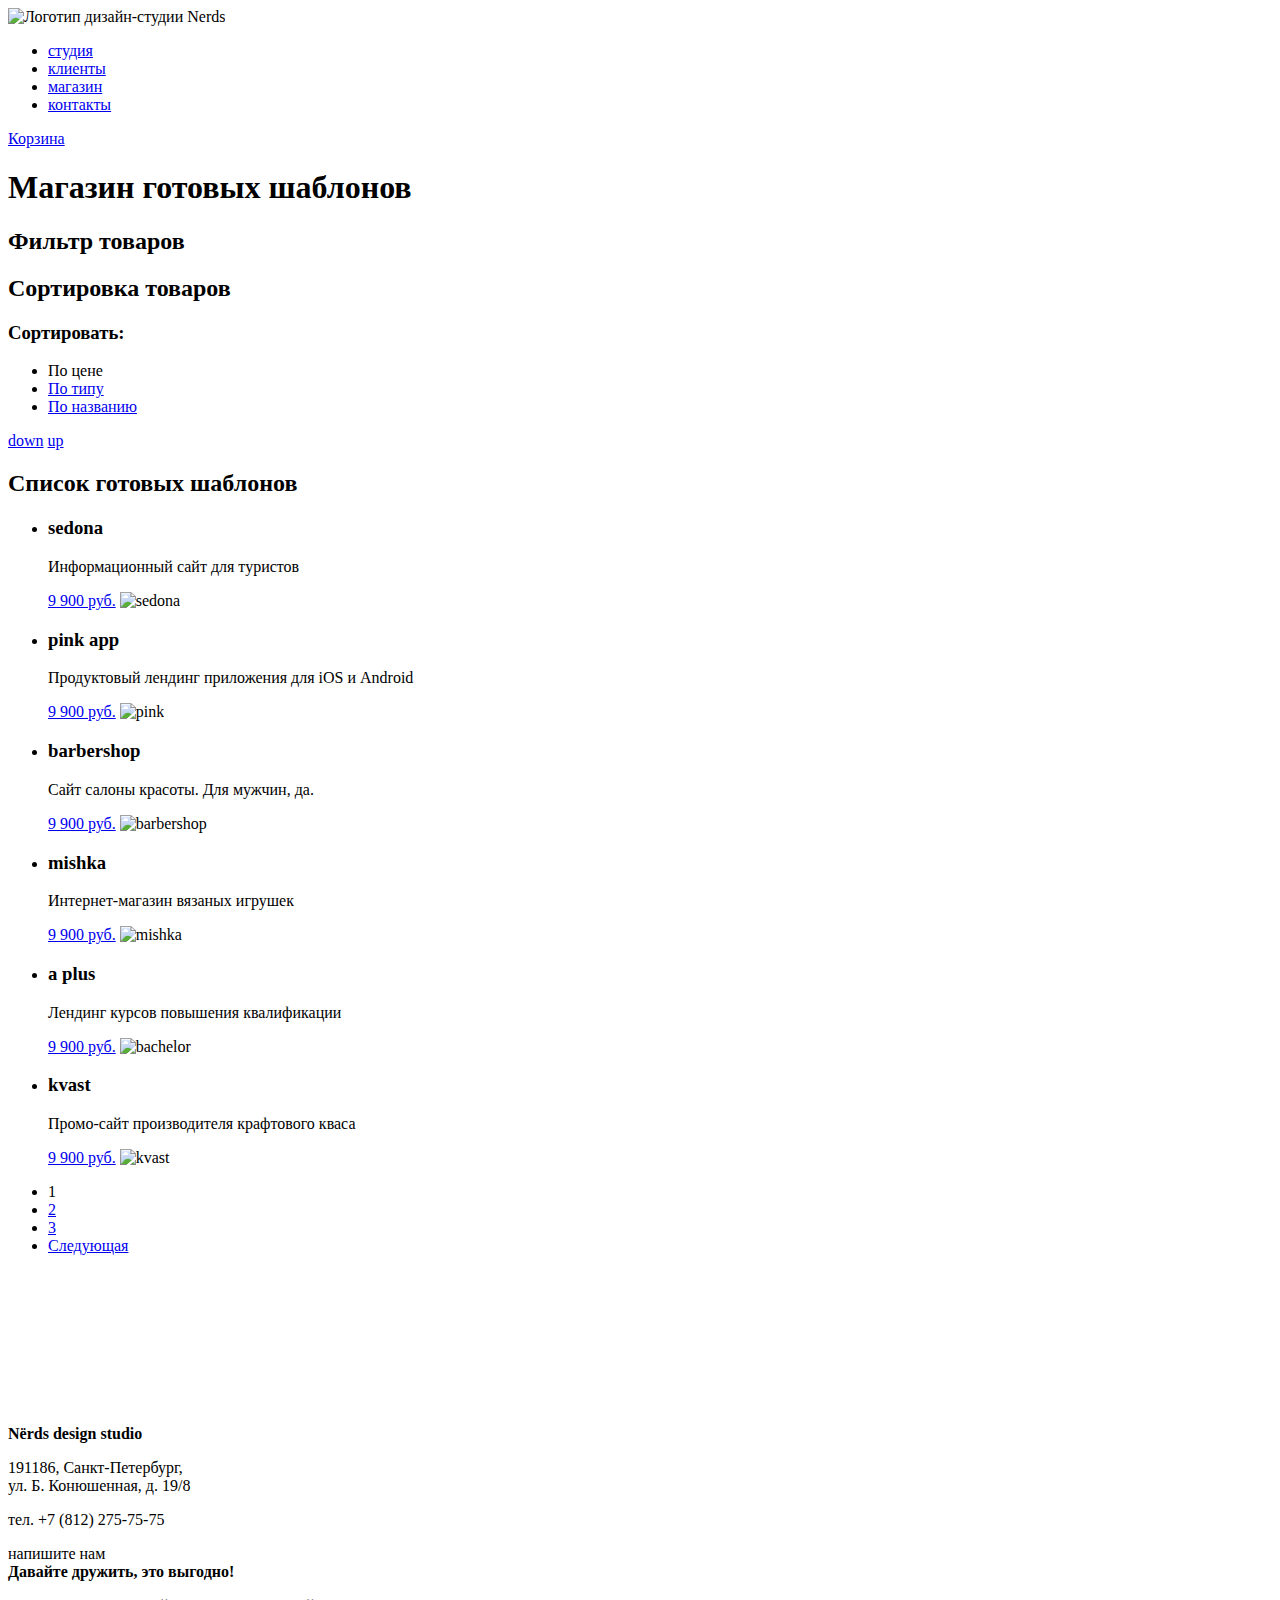
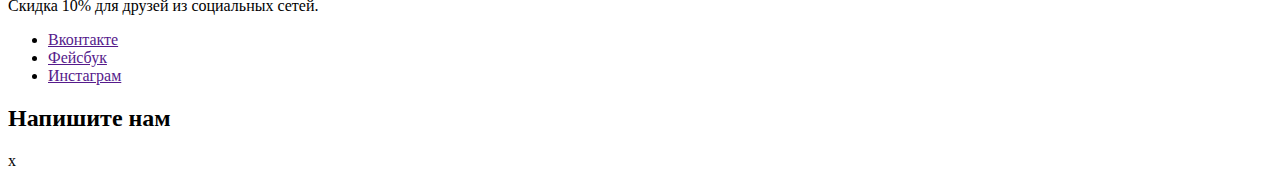
==== catalog.html @ 29a1214e "добавил изображения" ====
<!DOCTYPE html>
<html lang="en">

<head>
  <meta charset="UTF-8">
  <title>Дизайн-студия «Nerds»</title>
</head>

<body>
  <header class="main-header">
    <nav class="main-navigation">
      <a class="main-header-logo">
        <img src="img/index-logo.svg" alt="Логотип дизайн-студии Nerds">
      </a>
      <ul class="site-navigation">
        <li><a href="#">студия</a></li>
        <li><a href="#">клиенты</a></li>
        <li class="site-navigation-current"><a href="catalog.html">магазин</a></li>
        <li><a href="#">контакты</a></li>
      </ul>
      <a href="cart.html" class="cart">Корзина</a>
    </nav>
  </header>

  <main class="container">
    <h1 class="page-title">Магазин готовых шаблонов</h1>

    <section class="filters">
      <h2 class="visually-hidden">Фильтр товаров</h2>
      <!-- form -->
    </section>

    <section class="sort">
      <h2 class="visually-hidden">Сортировка товаров</h2>
      <h3>Сортировать:</h3>
      <ul class="sort-list">
        <li class="sort-item-current"><a>По цене</a></li>
        <li class="sort-item"><a href="#">По типу</a></li>
        <li class="sort-item"><a href="#">По названию</a></li>
      </ul>
      <div class="sort-arrows">
        <a class="arrow-current" href="#">down</a>
        <a href="#">up</a>
      </div>
    </section>

    <section class="catalog">
      <h2 class="visually-hidden">Список готовых шаблонов</h2>
      <ul class="catalog-list">
        <li class="catalog-item">
          <h3>sedona</h3>
          <p>Информационный сайт для туристов</p>
          <a href="#" class="button">9 900 руб.</a>
          <img src="" alt="sedona">
        </li>
        <li class="catalog-item">
          <h3>pink app</h3>
          <p>Продуктовый лендинг приложения для iOS и Android</p>
          <a href="#" class="button">9 900 руб.</a>
          <img src="" alt="pink">
        </li>
        <li class="catalog-item">
          <h3>barbershop</h3>
          <p>Сайт салоны красоты. Для мужчин, да.</p>
          <a href="#" class="button">9 900 руб.</a>
          <img src="" alt="barbershop">
        </li>
        <li class="catalog-item">
          <h3>mishka</h3>
          <p>Интернет-магазин вязаных игрушек</p>
          <a href="#" class="button">9 900 руб.</a>
          <img src="" alt="mishka">
        </li>
        <li class="catalog-item">
          <h3>a plus</h3>
          <p>Лендинг курсов повышения квалификации</p>
          <a href="#" class="button">9 900 руб.</a>
          <img src="" alt="bachelor">
        </li>
        <li class="catalog-item">
          <h3>kvast</h3>
          <p>Промо-сайт производителя крафтового кваса</p>
          <a href="#" class="button">9 900 руб.</a>
          <img src="" alt="kvast">
        </li>
      </ul>

      <ul class="pagination-list">
        <li class="pagination-item pagination-item-current"><a>1</a></li>
        <li class="pagination-item"><a href="#">2</a></li>
        <li class="pagination-item"><a href="#">3</a></li>
        <li class="pagination-item pagination-item-next"><a href="#">Следующая</a></li>
      </ul>
    </section>
  </main>

  <footer class="main-footer">
    <iframe src="" frameborder="0" class="map"></iframe>
    <section class="footer-contacts">
      <b>Nёrds design studio</b>
      <p>191186, Санкт-Петербург,<br>
      ул. Б. Конюшенная, д. 19/8</p>
      <p>тел. +7 (812) 275-75-75</p>
      <span class="button">напишите нам</span>
    </section>
    <div class="footer-social">
      <b>Давайте дружить, это выгодно!</b>
      <p>Скидка 10% для друзей из социальных сетей.</p>
      <ul>
        <li><a href="" class="social-button">Вконтакте</a></li>
        <li><a href="" class="social-button">Фейсбук</a></li>
        <li><a href="" class="social-button">Инстаграм</a></li>
      </ul>
    </div>
  </footer>

  <section class="modal modal-write-us">
    <h2>Напишите нам</h2>
    <!-- form -->
    <span class="modal-close">x</span>
  </section>

  <script>document.write('<script src="http://' + (location.host || 'localhost').split(':')[0] + ':35729/livereload.js?snipver=1"></' + 'script>')</script>
</body>
</html>
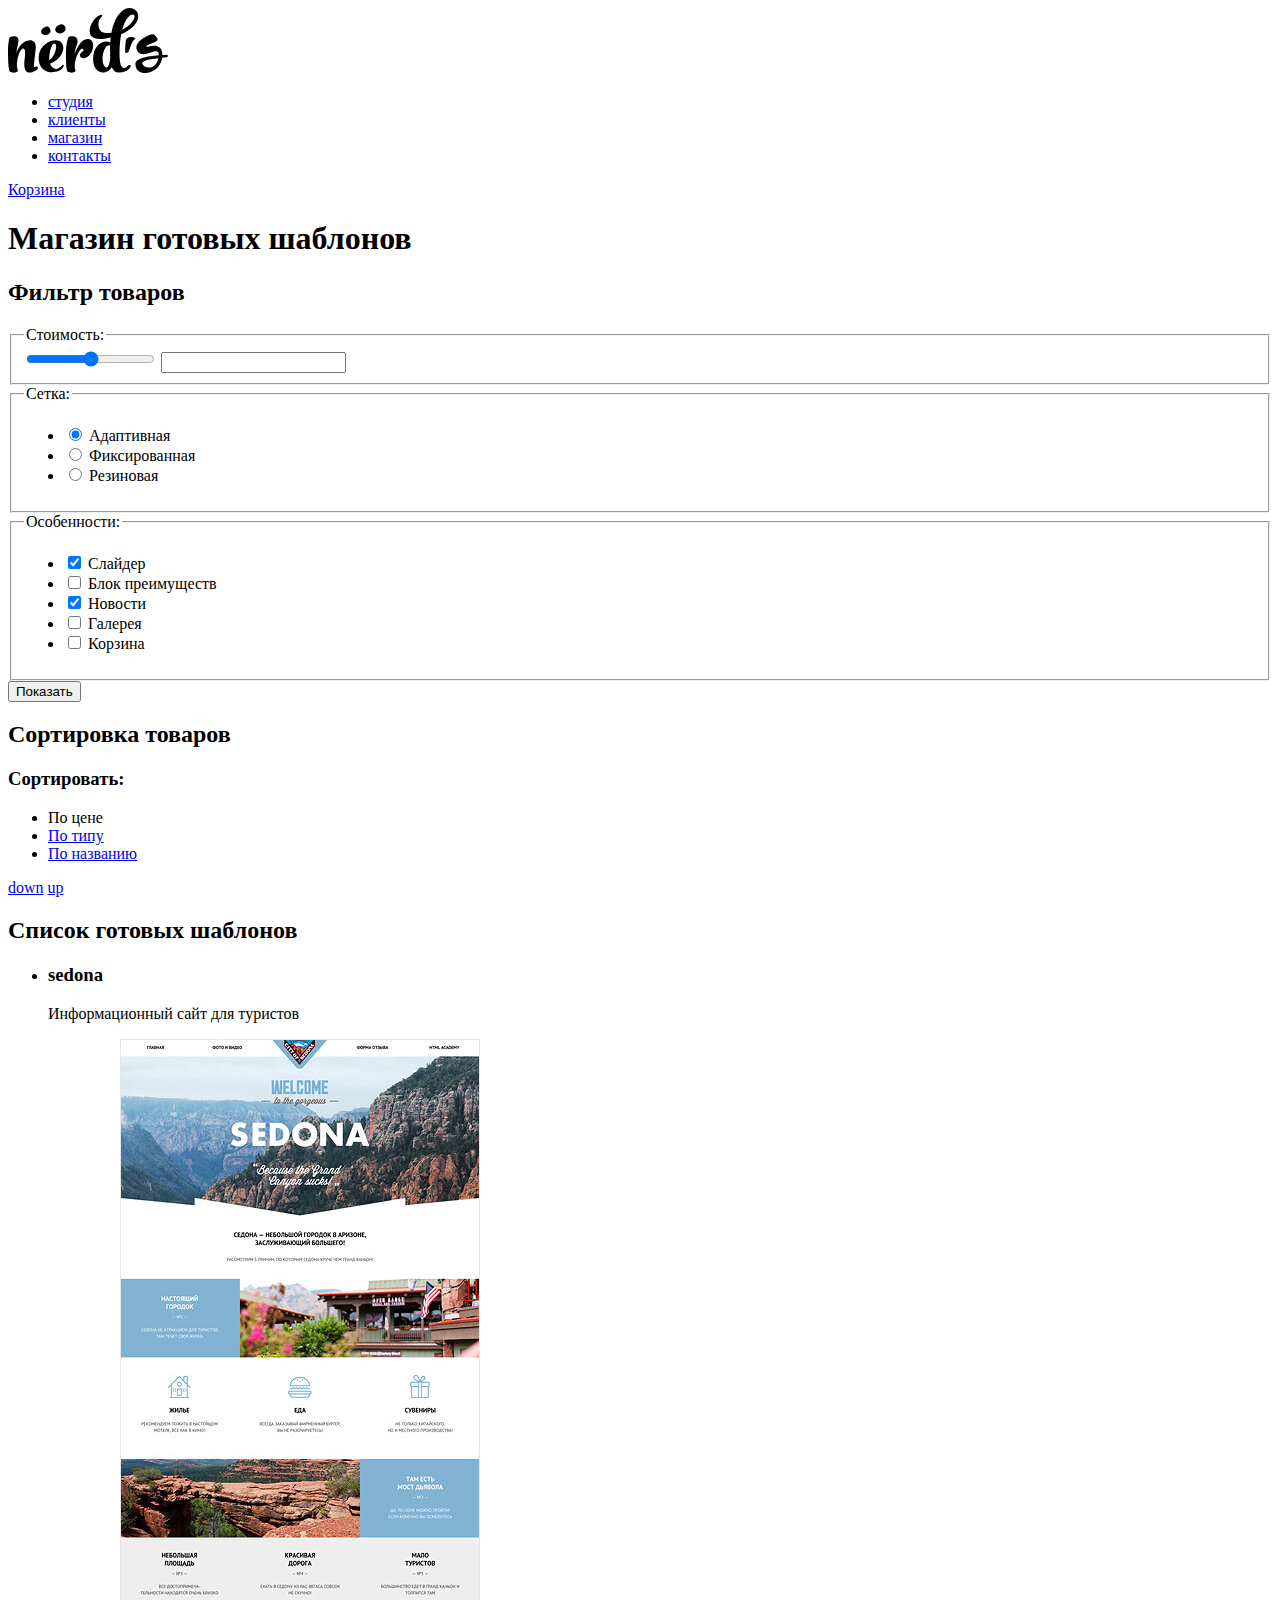
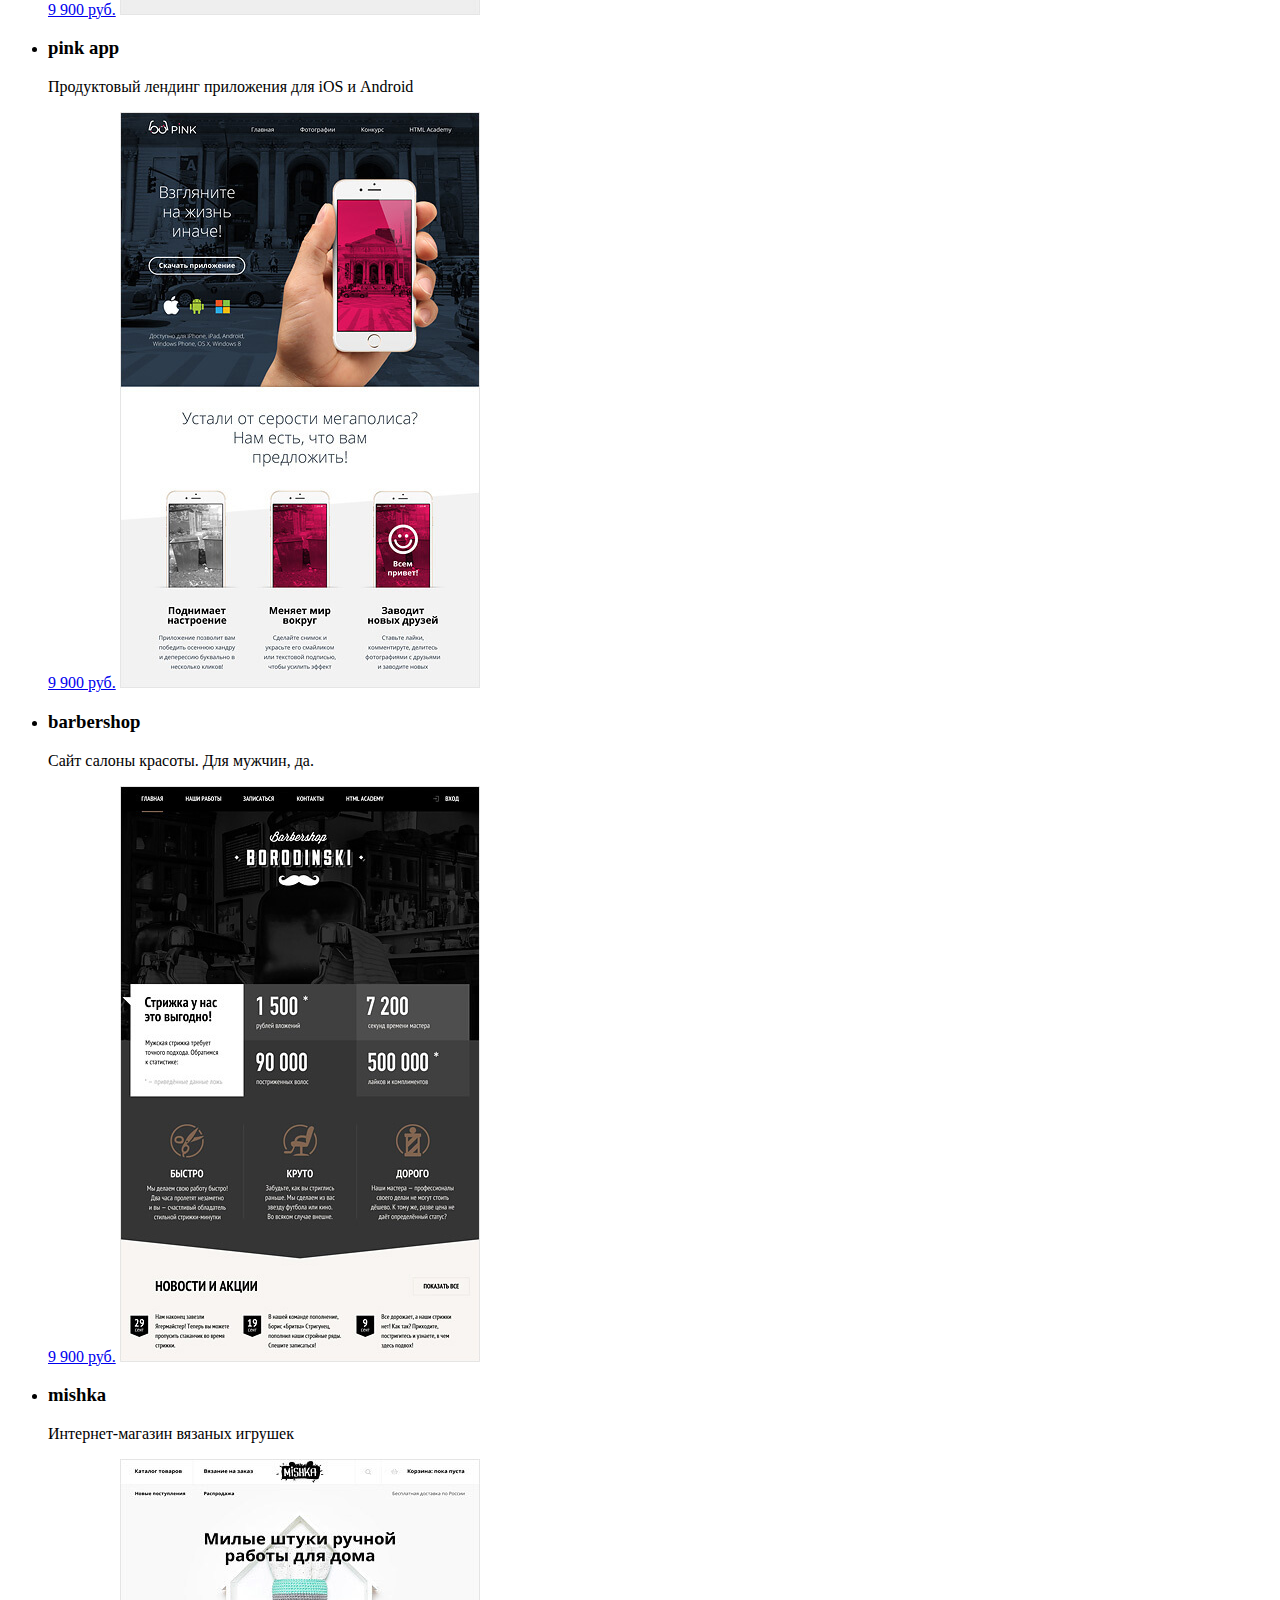
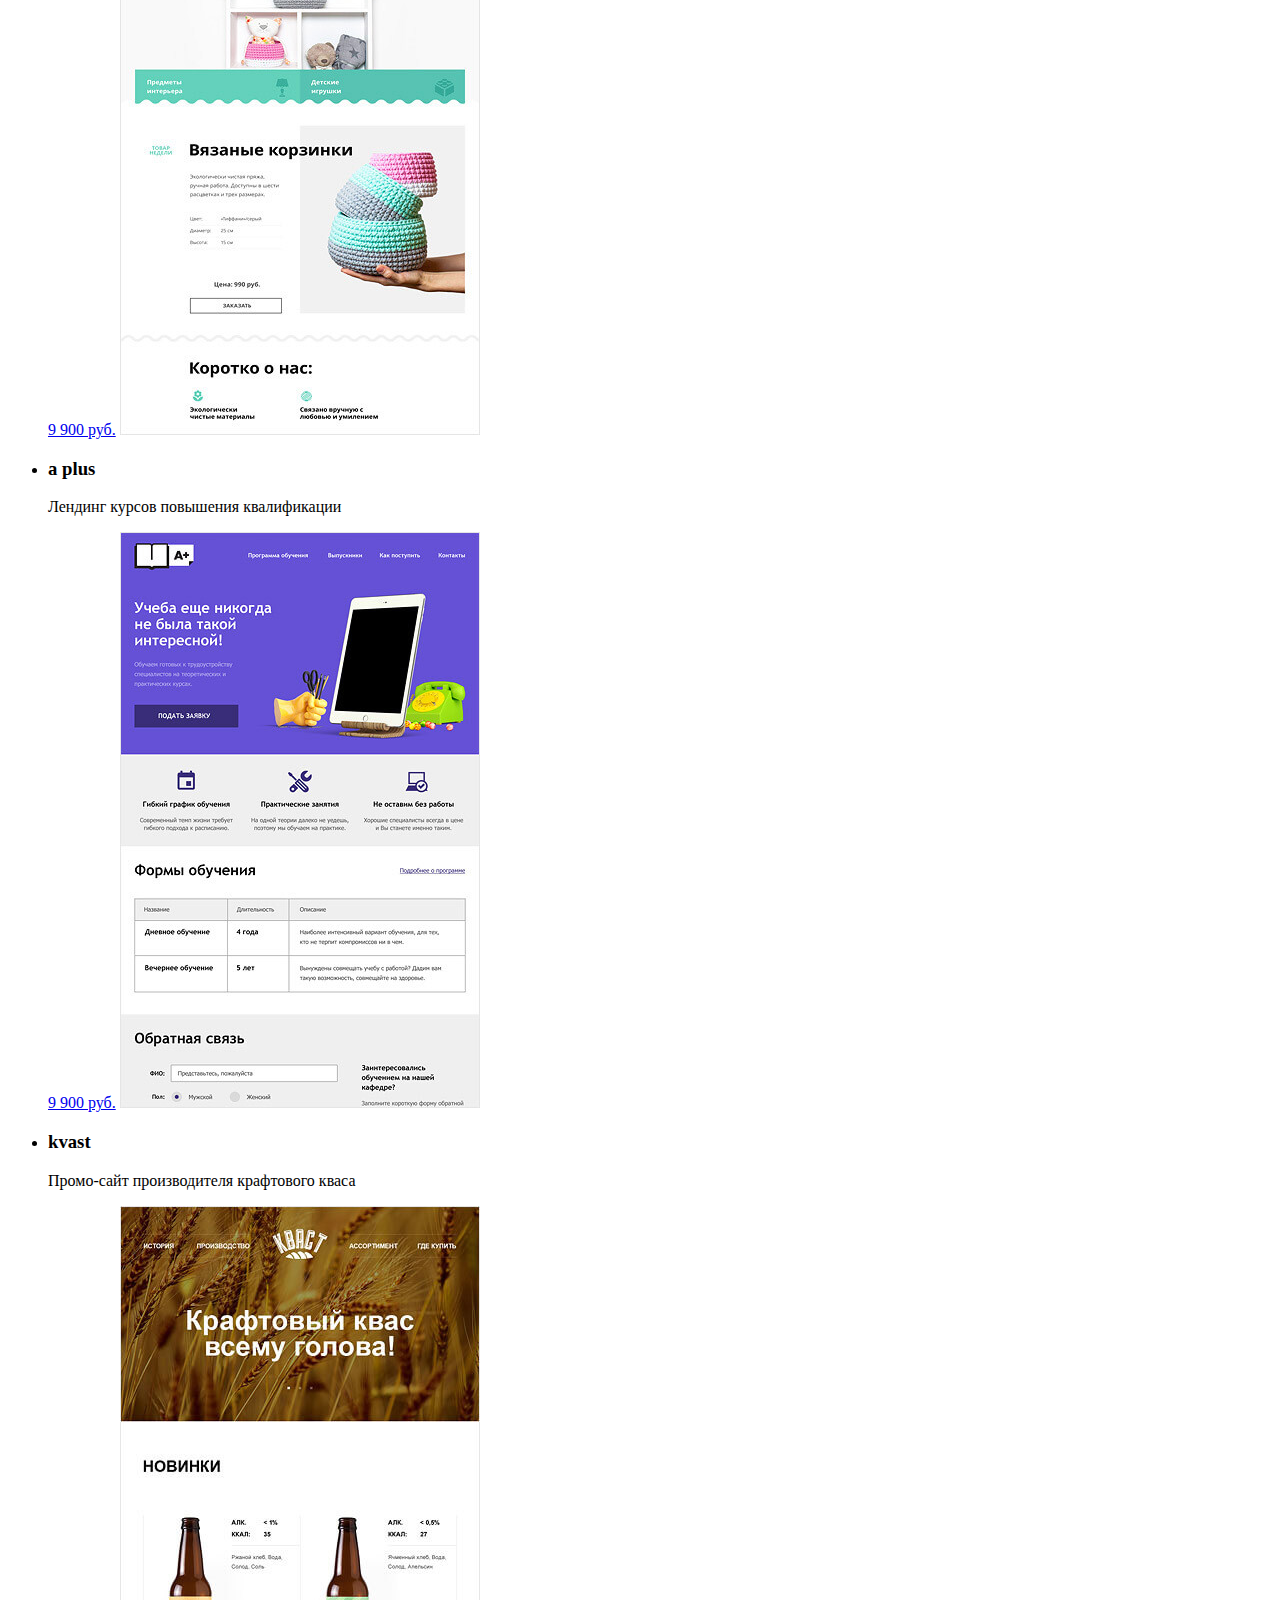
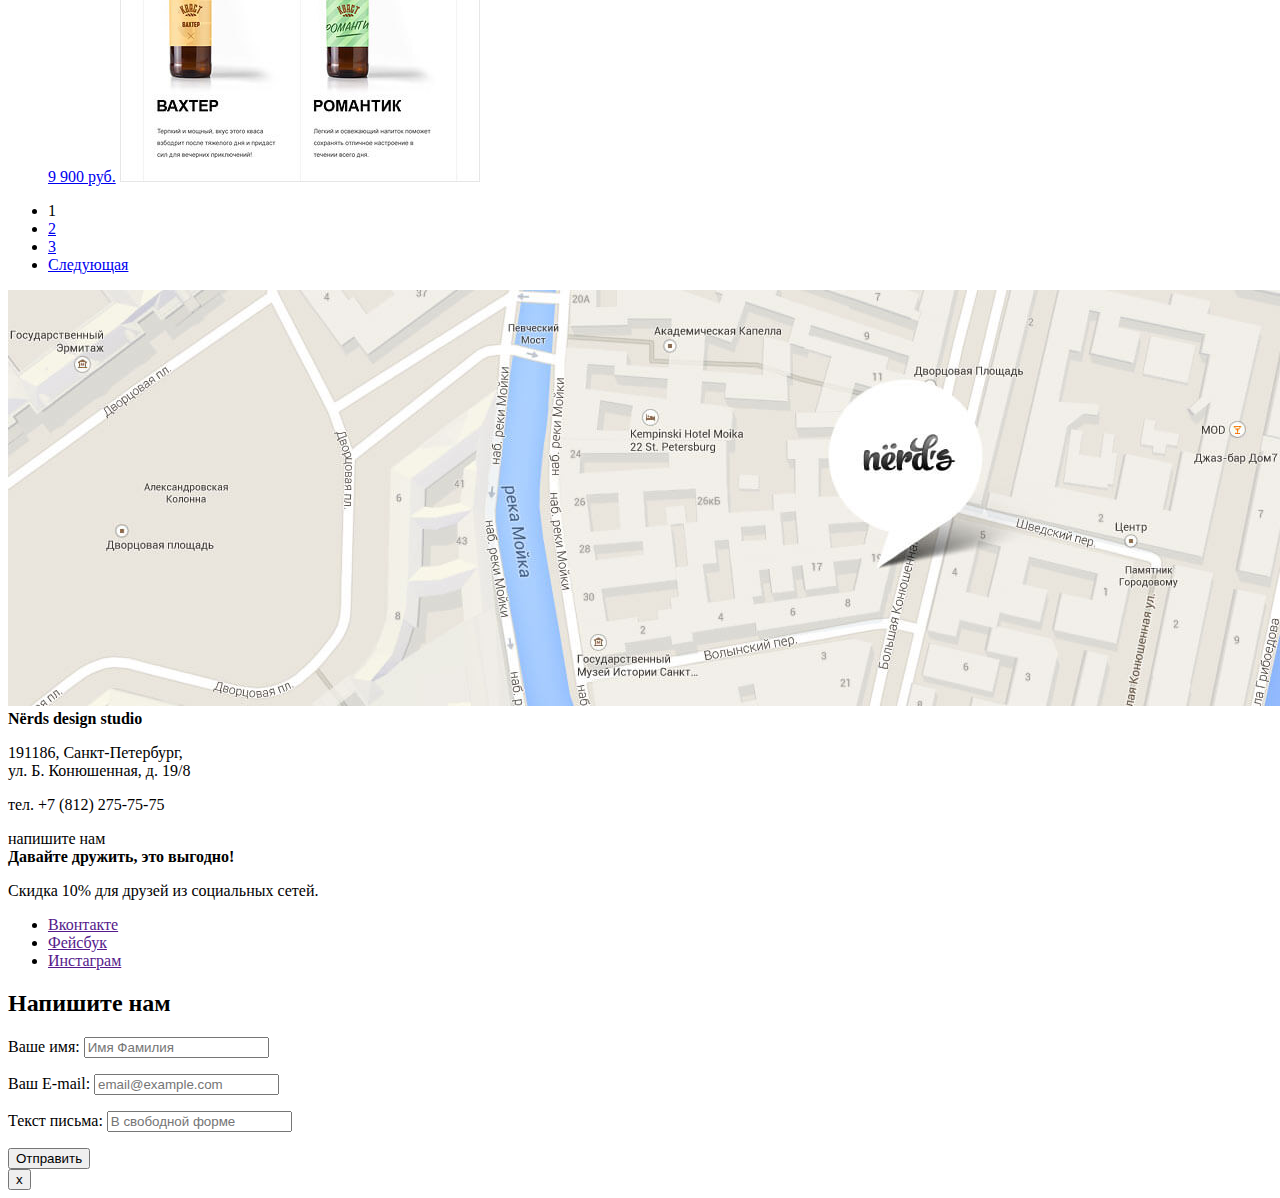
==== commit 870aa3ef: "добавил картинки, создал формы" ====
--- a/catalog.html
+++ b/catalog.html
@@ -10,7 +10,7 @@
   <header class="main-header">
     <nav class="main-navigation">
       <a class="main-header-logo">
-        <img src="img/index-logo.svg" alt="Логотип дизайн-студии Nerds">
+        <img src="img/nerds-logo.svg" width="160px" height="65px" alt="Логотип дизайн-студии Nerds">
       </a>
       <ul class="site-navigation">
         <li><a href="#">студия</a></li>
@@ -27,7 +27,57 @@
 
     <section class="filters">
       <h2 class="visually-hidden">Фильтр товаров</h2>
-      <!-- form -->
+      <form action="https://echo.htmlacademy.ru" class="filter" method="get">
+        <fieldset>
+          <legend>Стоимость:</legend>
+          <input type="range" name="range" min="0" max="20000" oninput="this.form.amountmin.value=this.value">
+          <input type="number" name="amountmin" min="0" oninput="this.form.range.value=this.value">
+        </fieldset>
+        <fieldset>
+          <legend>Сетка:</legend>
+          <ul>
+            <li class="filter-option">
+              <input class="visually-hidden filter-input filter-input-radio" type="radio" name="grid type" value="adaptive" id="filter-adaptive" checked>
+              <label for="filter-adaptive">Адаптивная</label>
+            </li>
+            <li class="filter-option">
+              <input class="visually-hidden filter-input filter-input-radio" type="radio" name="grid type" value="fixed" id="filter-fixed">
+              <label for="filter-fixed">Фиксированная</label>
+            </li>
+            <li class="filter-option">
+              <input class="visually-hidden filter-input filter-input-radio" type="radio" name="grid type" value="rezina" id="filter-rezina">
+              <label for="filter-rezina">Резиновая</label>
+            </li>
+          </ul>
+        </fieldset>
+
+        <fieldset>
+          <legend>Особенности:</legend>
+          <ul>
+            <li class="filter-option">
+              <input class="visually-hidden filter-input filter-input-checkbox" type="checkbox" name="slider" id="filter-slider" checked>
+              <label for="filter-slider">Слайдер</label>
+            </li>
+            <li class="filter-option">
+              <input class="visually-hidden filter-input filter-input-checkbox" type="checkbox" name="features-block" id="filter-features-block">
+              <label for="filter-features-block">Блок преимуществ</label>
+            </li>
+            <li class="filter-option">
+              <input class="visually-hidden filter-input filter-input-checkbox" type="checkbox" name="news" id="filter-news" checked>
+              <label for="filter-news">Новости</label>
+            </li>
+            <li class="filter-option">
+              <input class="visually-hidden filter-input filter-input-checkbox" type="checkbox" name="gallery" id="filter-gallery">
+              <label for="filter-gallery">Галерея</label>
+            </li>
+            <li class="filter-option">
+              <input class="visually-hidden filter-input filter-input-checkbox" type="checkbox" name="cart" id="filter-cart">
+              <label for="filter-cart">Корзина</label>
+            </li>
+          </ul>
+        </fieldset>
+        <button class="filter-button button" type="submit">Показать</button>
+      </form>
     </section>
 
     <section class="sort">
@@ -51,37 +101,37 @@
           <h3>sedona</h3>
           <p>Информационный сайт для туристов</p>
           <a href="#" class="button">9 900 руб.</a>
-          <img src="" alt="sedona">
+          <img src="img/img-sedona.jpg" width="360px" height="576px" alt="sedona">
         </li>
         <li class="catalog-item">
           <h3>pink app</h3>
           <p>Продуктовый лендинг приложения для iOS и Android</p>
           <a href="#" class="button">9 900 руб.</a>
-          <img src="" alt="pink">
+          <img src="img/img-pink.jpg" width="360px" height="576px" alt="pink">
         </li>
         <li class="catalog-item">
           <h3>barbershop</h3>
           <p>Сайт салоны красоты. Для мужчин, да.</p>
           <a href="#" class="button">9 900 руб.</a>
-          <img src="" alt="barbershop">
+          <img src="img/img-barbershop.jpg" width="360px" height="576px" alt="barbershop">
         </li>
         <li class="catalog-item">
           <h3>mishka</h3>
           <p>Интернет-магазин вязаных игрушек</p>
           <a href="#" class="button">9 900 руб.</a>
-          <img src="" alt="mishka">
+          <img src="img/img-mishka.jpg" width="360px" height="576px" alt="mishka">
         </li>
         <li class="catalog-item">
           <h3>a plus</h3>
           <p>Лендинг курсов повышения квалификации</p>
           <a href="#" class="button">9 900 руб.</a>
-          <img src="" alt="bachelor">
+          <img src="img/img-aplus.jpg" width="360px" height="576px" alt="bachelor">
         </li>
         <li class="catalog-item">
           <h3>kvast</h3>
           <p>Промо-сайт производителя крафтового кваса</p>
           <a href="#" class="button">9 900 руб.</a>
-          <img src="" alt="kvast">
+          <img src="img/img-kvast.jpg" width="360px" height="576px" alt="kvast">
         </li>
       </ul>
 
@@ -95,7 +145,8 @@
   </main>
 
   <footer class="main-footer">
-    <iframe src="" frameborder="0" class="map"></iframe>
+    <img src="img/contacts.jpg" width="1440px" height="416px" alt="191186, Санкт-Петербург,
+    ул. Б. Конюшенная, д. 19/8">
     <section class="footer-contacts">
       <b>Nёrds design studio</b>
       <p>191186, Санкт-Петербург,<br>
@@ -116,8 +167,22 @@
 
   <section class="modal modal-write-us">
     <h2>Напишите нам</h2>
-    <!-- form -->
-    <span class="modal-close">x</span>
+    <form class="write-us-form" action="#" method="post">
+      <p>
+        <label for="user-name">Ваше имя:</label>
+        <input class="write-us-name" id="user-name" type="text" name="name" placeholder="Имя Фамилия">
+      </p>
+      <p>
+        <label for="user-mail">Ваш E-mail:</label>
+        <input class="write-us-mail" id="user-mail" type="text" name="e-mail" placeholder="email@example.com">
+      </p>
+      <p>
+        <label for="user-text">Текст письма:</label>
+        <input class="write-us-text" id="user-text" type="text" name="text" placeholder="В свободной форме">
+      </p>
+      <button class="button" type="submit">Отправить</button>
+    </form>
+    <button class="modal-close" type="button">x</button>
   </section>
 
   <script>document.write('<script src="http://' + (location.host || 'localhost').split(':')[0] + ':35729/livereload.js?snipver=1"></' + 'script>')</script>
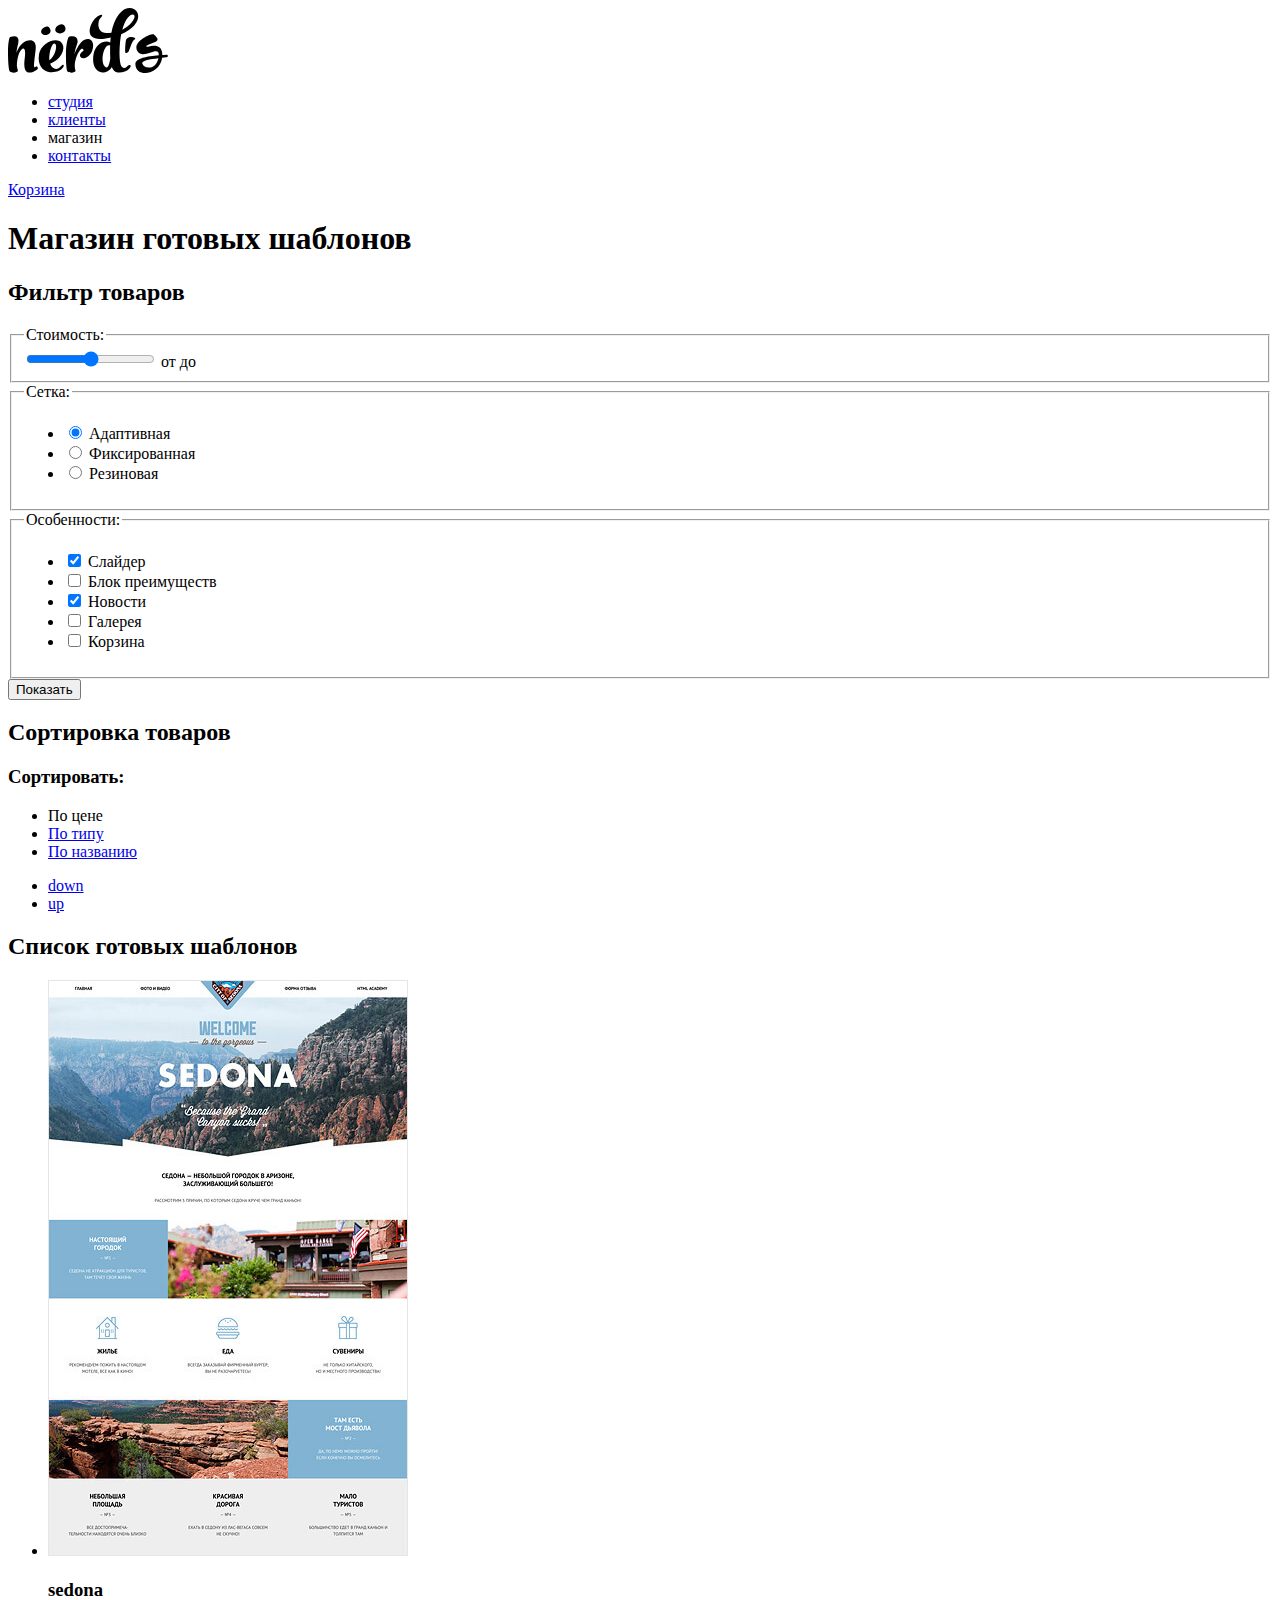
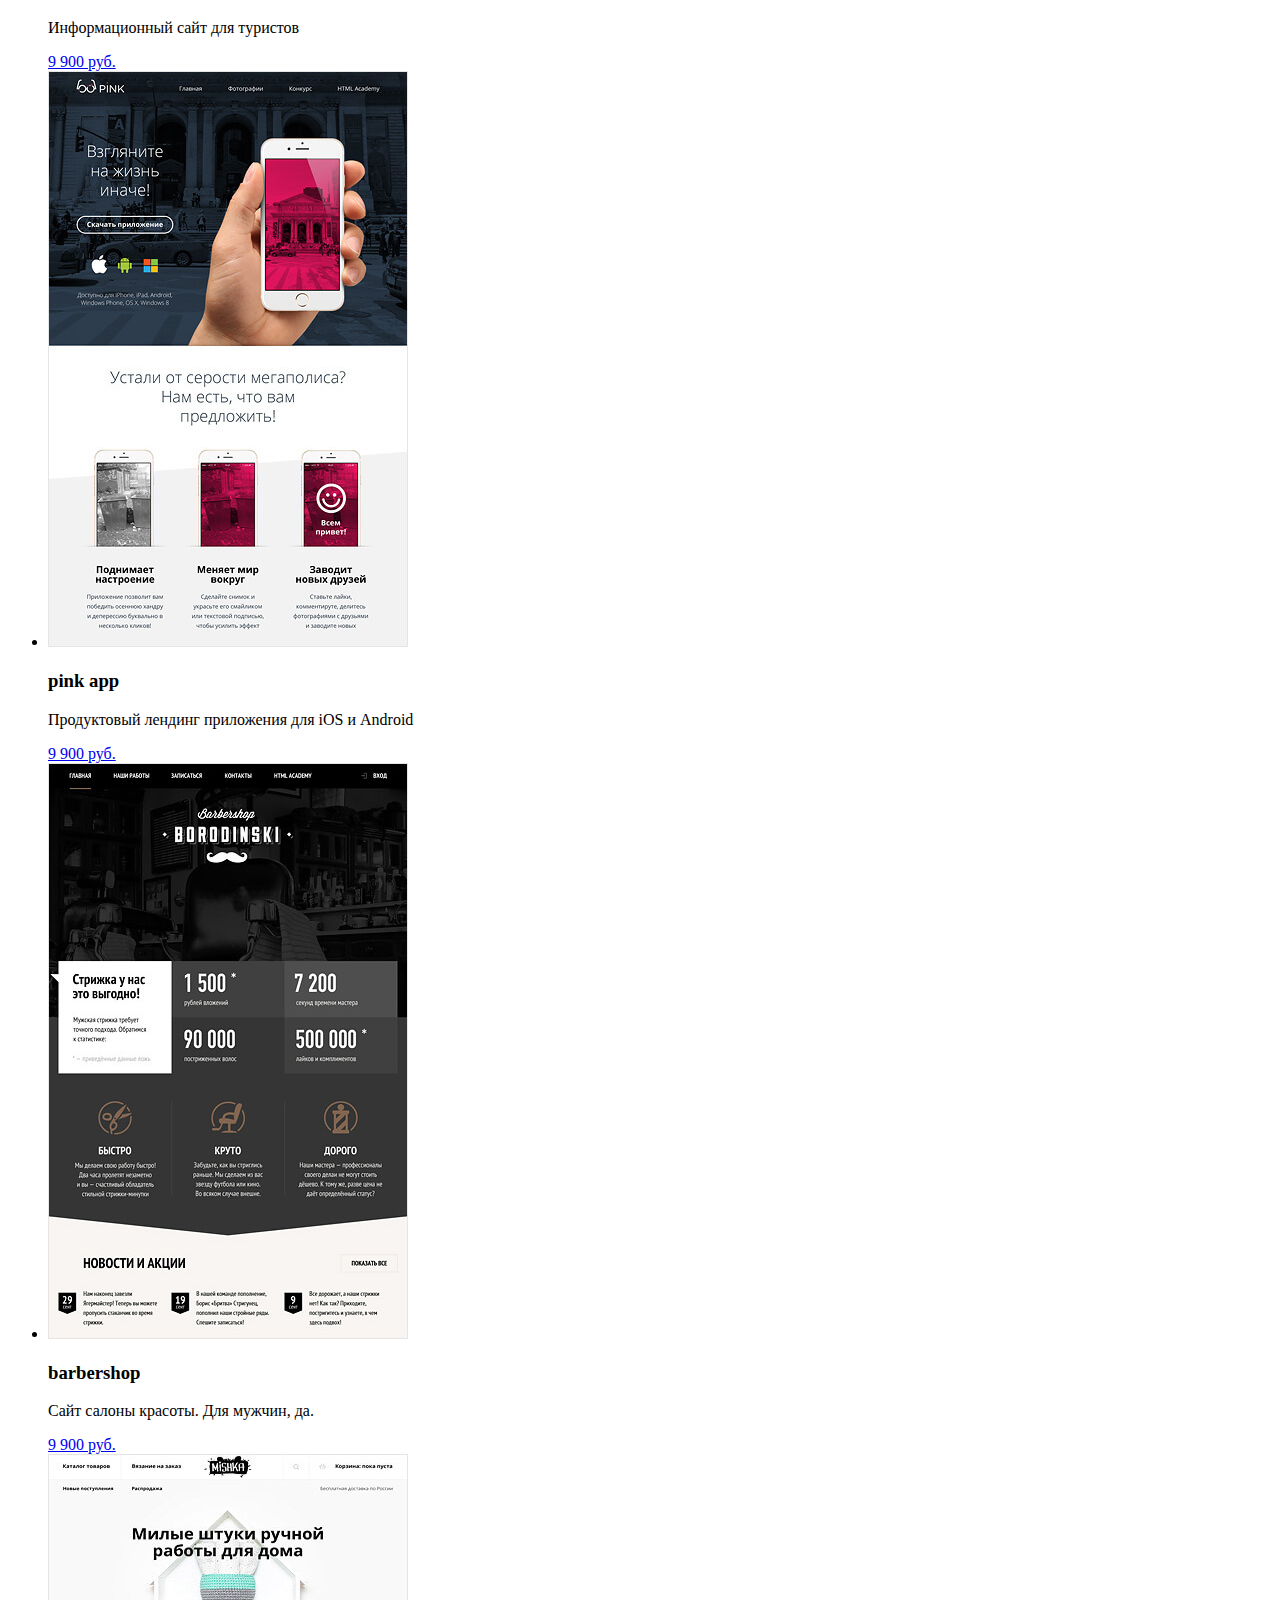
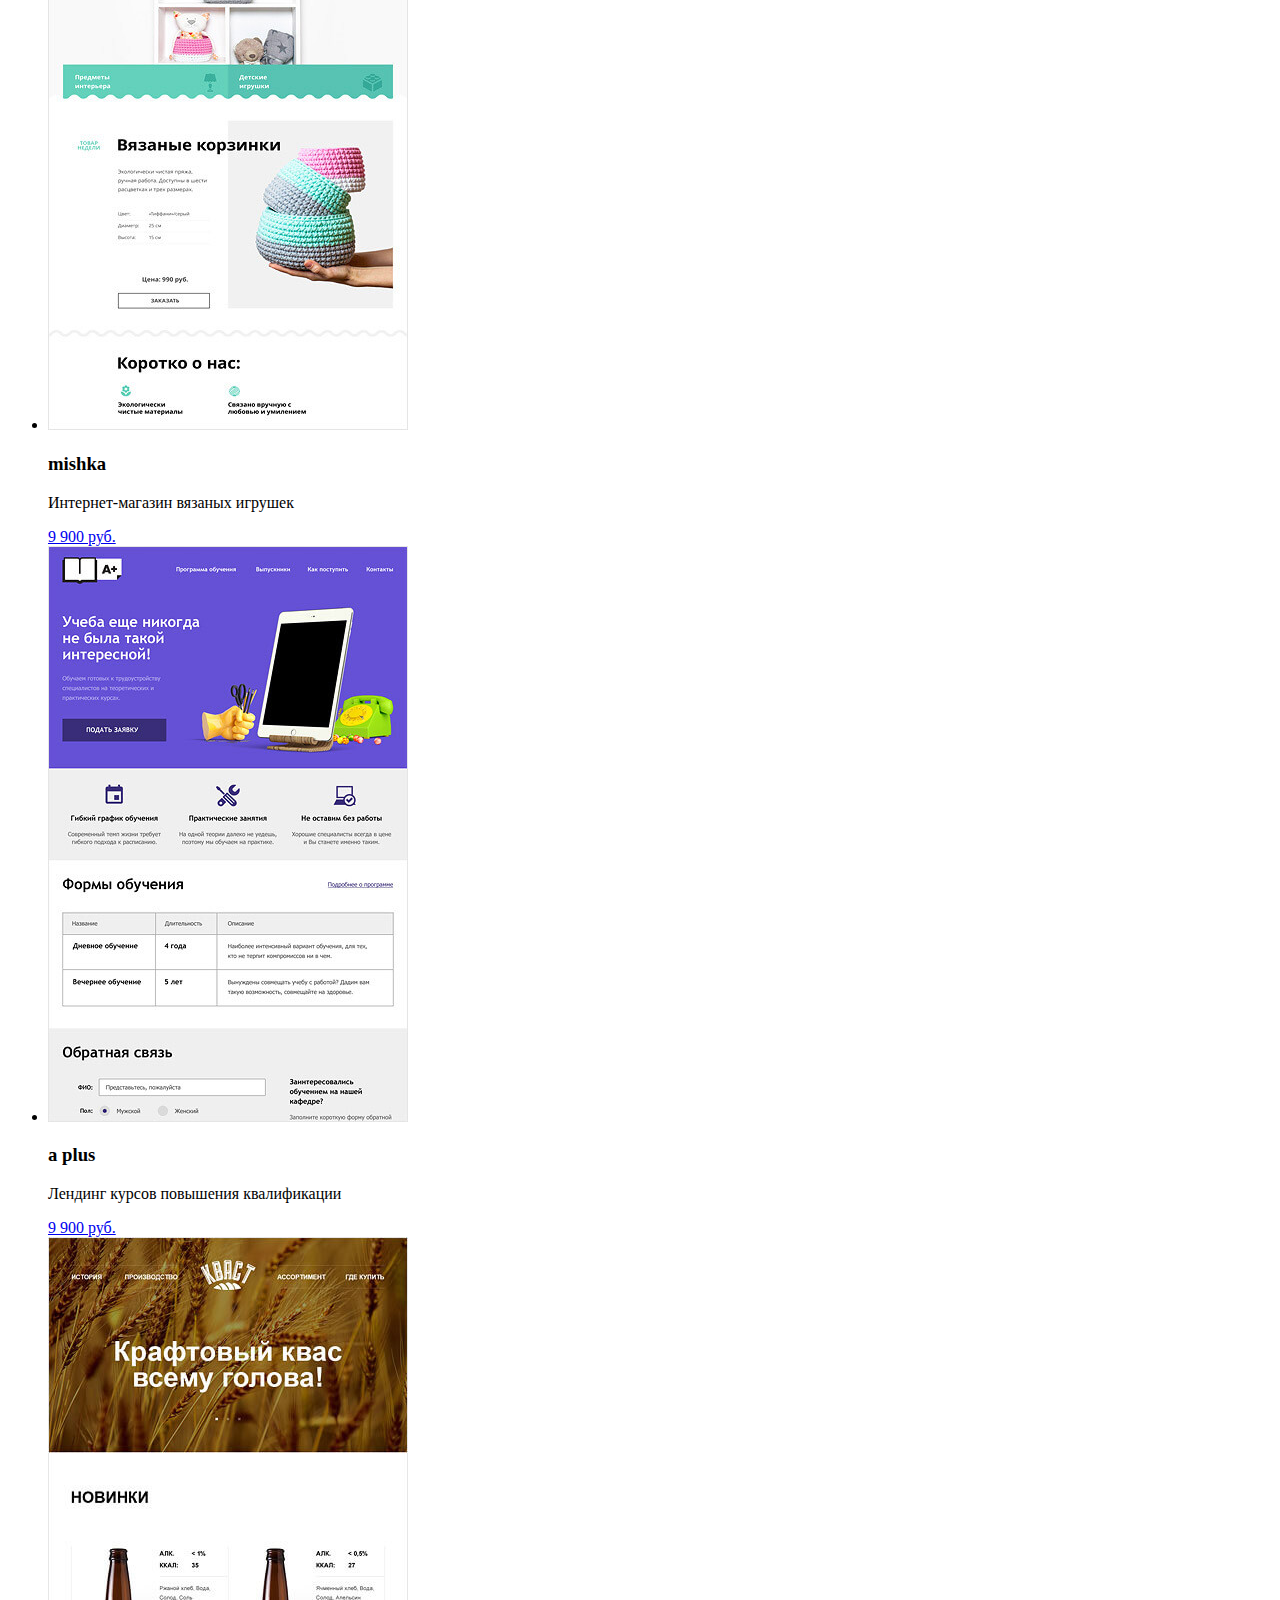
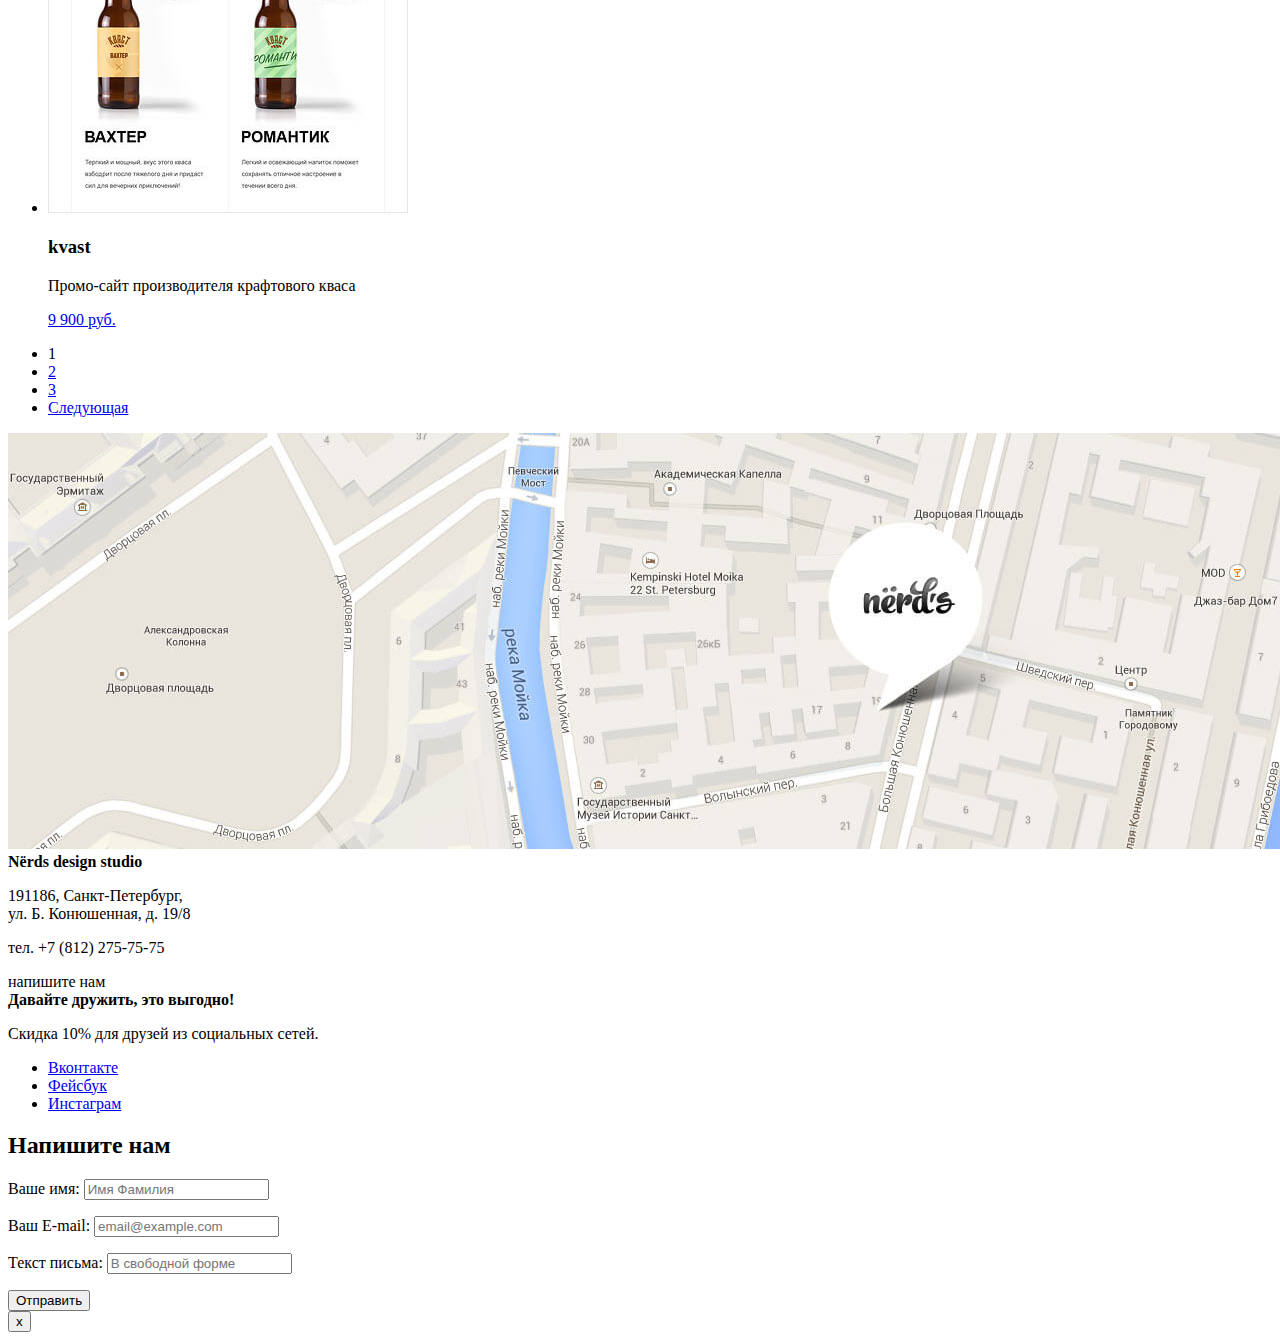
==== commit b2d1a54b: "сделал правки разметки" ====
--- a/catalog.html
+++ b/catalog.html
@@ -15,7 +15,7 @@
       <ul class="site-navigation">
         <li><a href="#">студия</a></li>
         <li><a href="#">клиенты</a></li>
-        <li class="site-navigation-current"><a href="catalog.html">магазин</a></li>
+        <li class="site-navigation-current"><a>магазин</a></li>
         <li><a href="#">контакты</a></li>
       </ul>
       <a href="cart.html" class="cart">Корзина</a>
@@ -30,8 +30,9 @@
       <form action="https://echo.htmlacademy.ru" class="filter" method="get">
         <fieldset>
           <legend>Стоимость:</legend>
-          <input type="range" name="range" min="0" max="20000" oninput="this.form.amountmin.value=this.value">
-          <input type="number" name="amountmin" min="0" oninput="this.form.range.value=this.value">
+          <input type="range" name="range" min="0" max="20000">
+          <output name="range-min">от</output>
+          <output name="range-max">до</output>
         </fieldset>
         <fieldset>
           <legend>Сетка:</legend>
@@ -45,8 +46,8 @@
               <label for="filter-fixed">Фиксированная</label>
             </li>
             <li class="filter-option">
-              <input class="visually-hidden filter-input filter-input-radio" type="radio" name="grid type" value="rezina" id="filter-rezina">
-              <label for="filter-rezina">Резиновая</label>
+              <input class="visually-hidden filter-input filter-input-radio" type="radio" name="grid type" value="elastic" id="filter-elastic">
+              <label for="filter-elastic">Резиновая</label>
             </li>
           </ul>
         </fieldset>
@@ -88,50 +89,62 @@
         <li class="sort-item"><a href="#">По типу</a></li>
         <li class="sort-item"><a href="#">По названию</a></li>
       </ul>
-      <div class="sort-arrows">
-        <a class="arrow-current" href="#">down</a>
-        <a href="#">up</a>
-      </div>
+      <ul class="sort-arrows">
+        <li class="sort-arrows-item sort-arrows-item-current"><a href="#">down</a></li>
+        <li class="sort-arrows-item"><a href="#">up</a></li>
+      </ul>
     </section>
 
     <section class="catalog">
       <h2 class="visually-hidden">Список готовых шаблонов</h2>
       <ul class="catalog-list">
         <li class="catalog-item">
-          <h3>sedona</h3>
-          <p>Информационный сайт для туристов</p>
-          <a href="#" class="button">9 900 руб.</a>
           <img src="img/img-sedona.jpg" width="360px" height="576px" alt="sedona">
-        </li>
-        <li class="catalog-item">
-          <h3>pink app</h3>
-          <p>Продуктовый лендинг приложения для iOS и Android</p>
-          <a href="#" class="button">9 900 руб.</a>
+          <div class="catalog-description">
+            <h3>sedona</h3>
+            <p>Информационный сайт для туристов</p>
+            <a href="#" class="button">9 900 руб.</a>
+          </div>
+        </li>
+        <li class="catalog-item">
           <img src="img/img-pink.jpg" width="360px" height="576px" alt="pink">
-        </li>
-        <li class="catalog-item">
-          <h3>barbershop</h3>
-          <p>Сайт салоны красоты. Для мужчин, да.</p>
-          <a href="#" class="button">9 900 руб.</a>
+          <div class="catalog-description">
+            <h3>pink app</h3>
+            <p>Продуктовый лендинг приложения для iOS и Android</p>
+            <a href="#" class="button">9 900 руб.</a>
+          </div>
+        </li>
+        <li class="catalog-item">
           <img src="img/img-barbershop.jpg" width="360px" height="576px" alt="barbershop">
-        </li>
-        <li class="catalog-item">
-          <h3>mishka</h3>
-          <p>Интернет-магазин вязаных игрушек</p>
-          <a href="#" class="button">9 900 руб.</a>
+          <div class="catalog-description">
+            <h3>barbershop</h3>
+            <p>Сайт салоны красоты. Для мужчин, да.</p>
+            <a href="#" class="button">9 900 руб.</a>
+          </div>
+        </li>
+        <li class="catalog-item">
           <img src="img/img-mishka.jpg" width="360px" height="576px" alt="mishka">
-        </li>
-        <li class="catalog-item">
-          <h3>a plus</h3>
-          <p>Лендинг курсов повышения квалификации</p>
-          <a href="#" class="button">9 900 руб.</a>
+          <div class="catalog-description">
+            <h3>mishka</h3>
+            <p>Интернет-магазин вязаных игрушек</p>
+            <a href="#" class="button">9 900 руб.</a>
+          </div>
+        </li>
+        <li class="catalog-item">
           <img src="img/img-aplus.jpg" width="360px" height="576px" alt="bachelor">
-        </li>
-        <li class="catalog-item">
-          <h3>kvast</h3>
-          <p>Промо-сайт производителя крафтового кваса</p>
-          <a href="#" class="button">9 900 руб.</a>
+          <div class="catalog-description">
+            <h3>a plus</h3>
+            <p>Лендинг курсов повышения квалификации</p>
+            <a href="#" class="button">9 900 руб.</a>
+          </div>
+        </li>
+        <li class="catalog-item">
           <img src="img/img-kvast.jpg" width="360px" height="576px" alt="kvast">
+          <div class="catalog-description">
+            <h3>kvast</h3>
+            <p>Промо-сайт производителя крафтового кваса</p>
+            <a href="#" class="button">9 900 руб.</a>
+          </div>
         </li>
       </ul>
 
@@ -158,9 +171,9 @@
       <b>Давайте дружить, это выгодно!</b>
       <p>Скидка 10% для друзей из социальных сетей.</p>
       <ul>
-        <li><a href="" class="social-button">Вконтакте</a></li>
-        <li><a href="" class="social-button">Фейсбук</a></li>
-        <li><a href="" class="social-button">Инстаграм</a></li>
+        <li><a href="#" class="social-button">Вконтакте</a></li>
+        <li><a href="#" class="social-button">Фейсбук</a></li>
+        <li><a href="#" class="social-button">Инстаграм</a></li>
       </ul>
     </div>
   </footer>
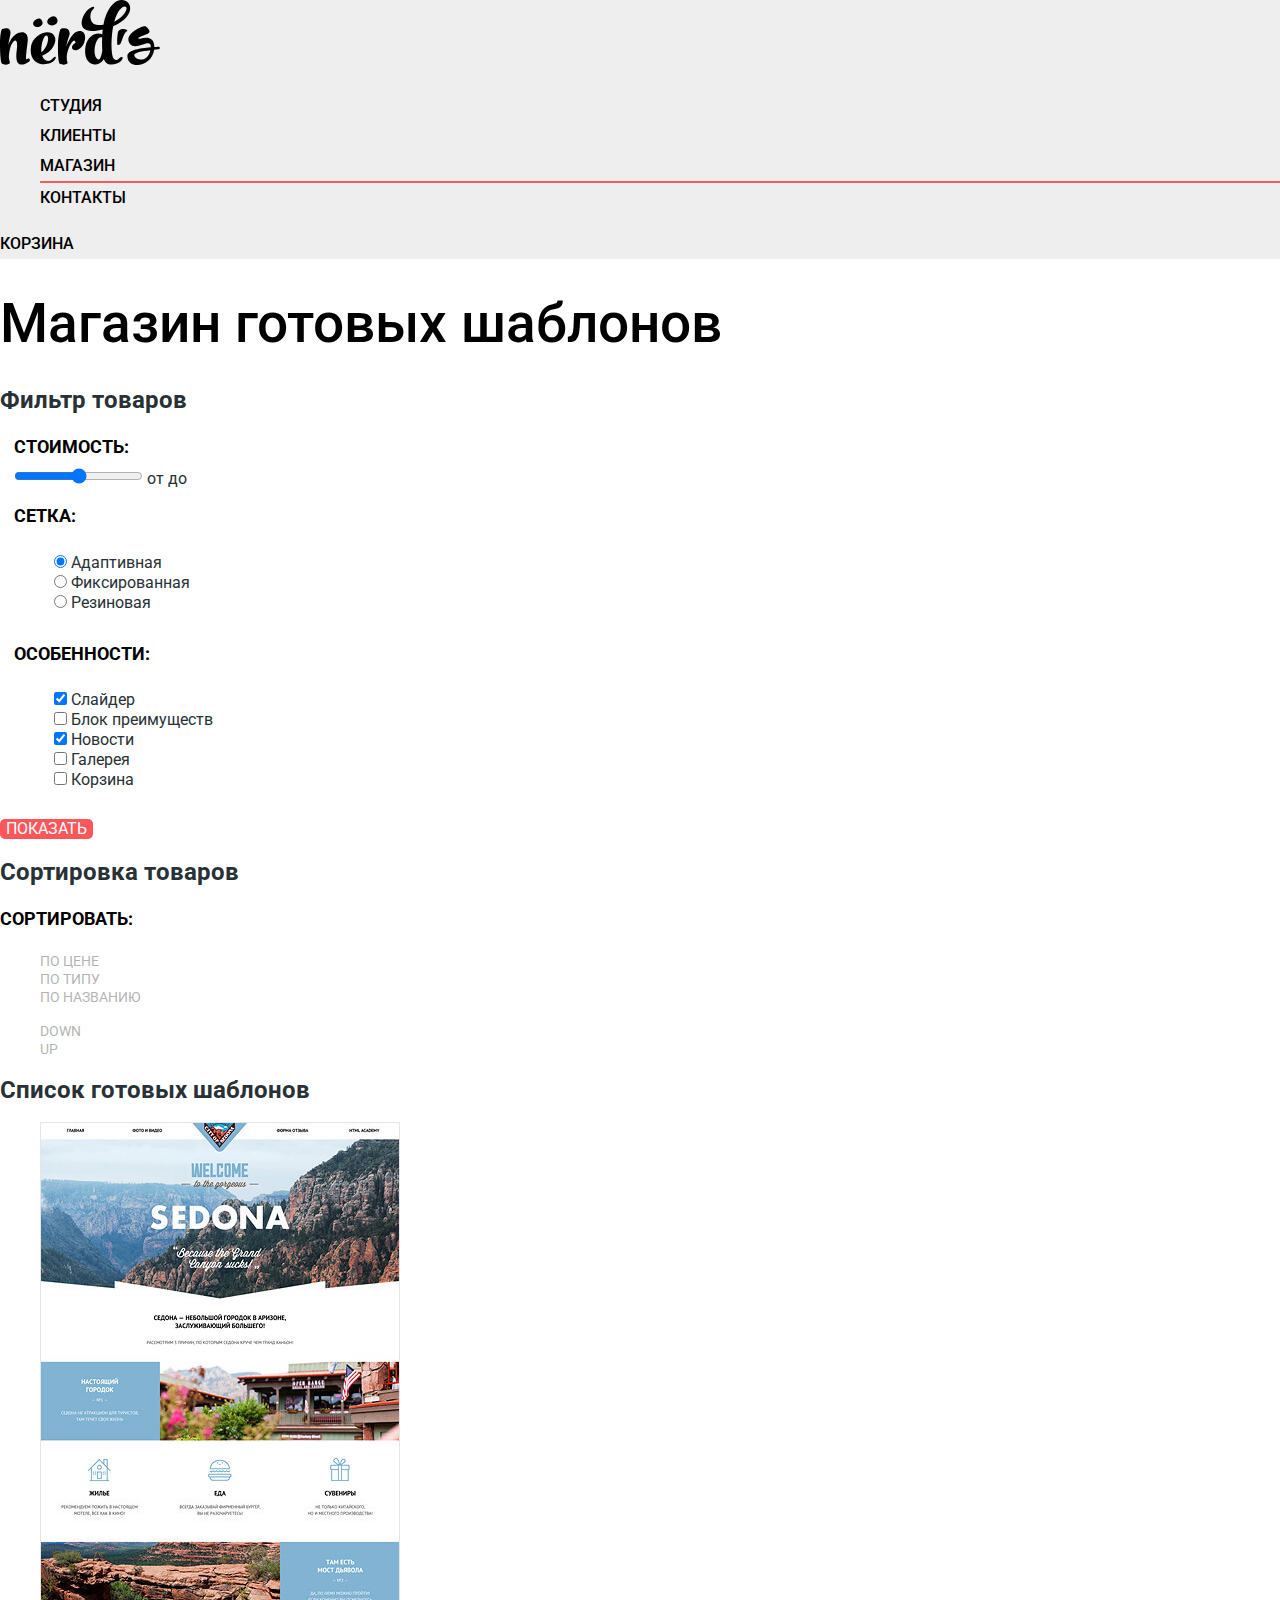
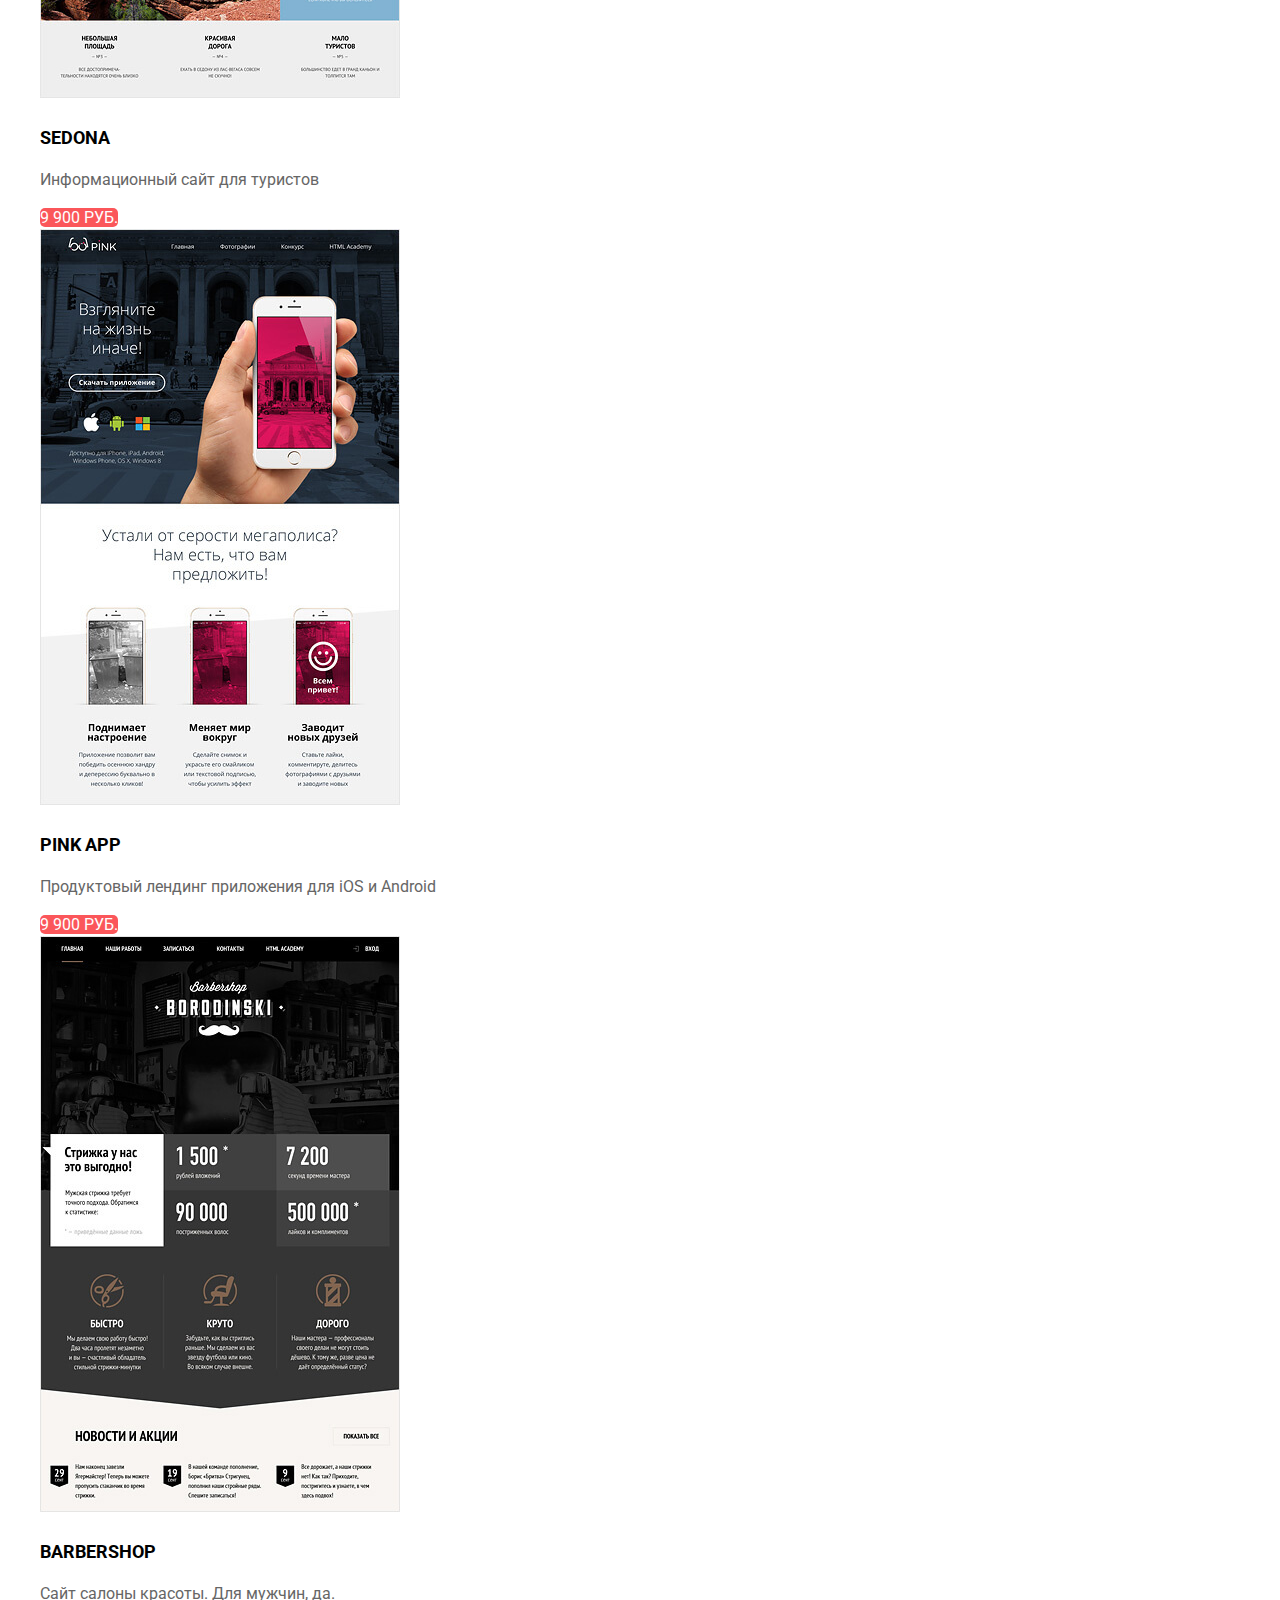
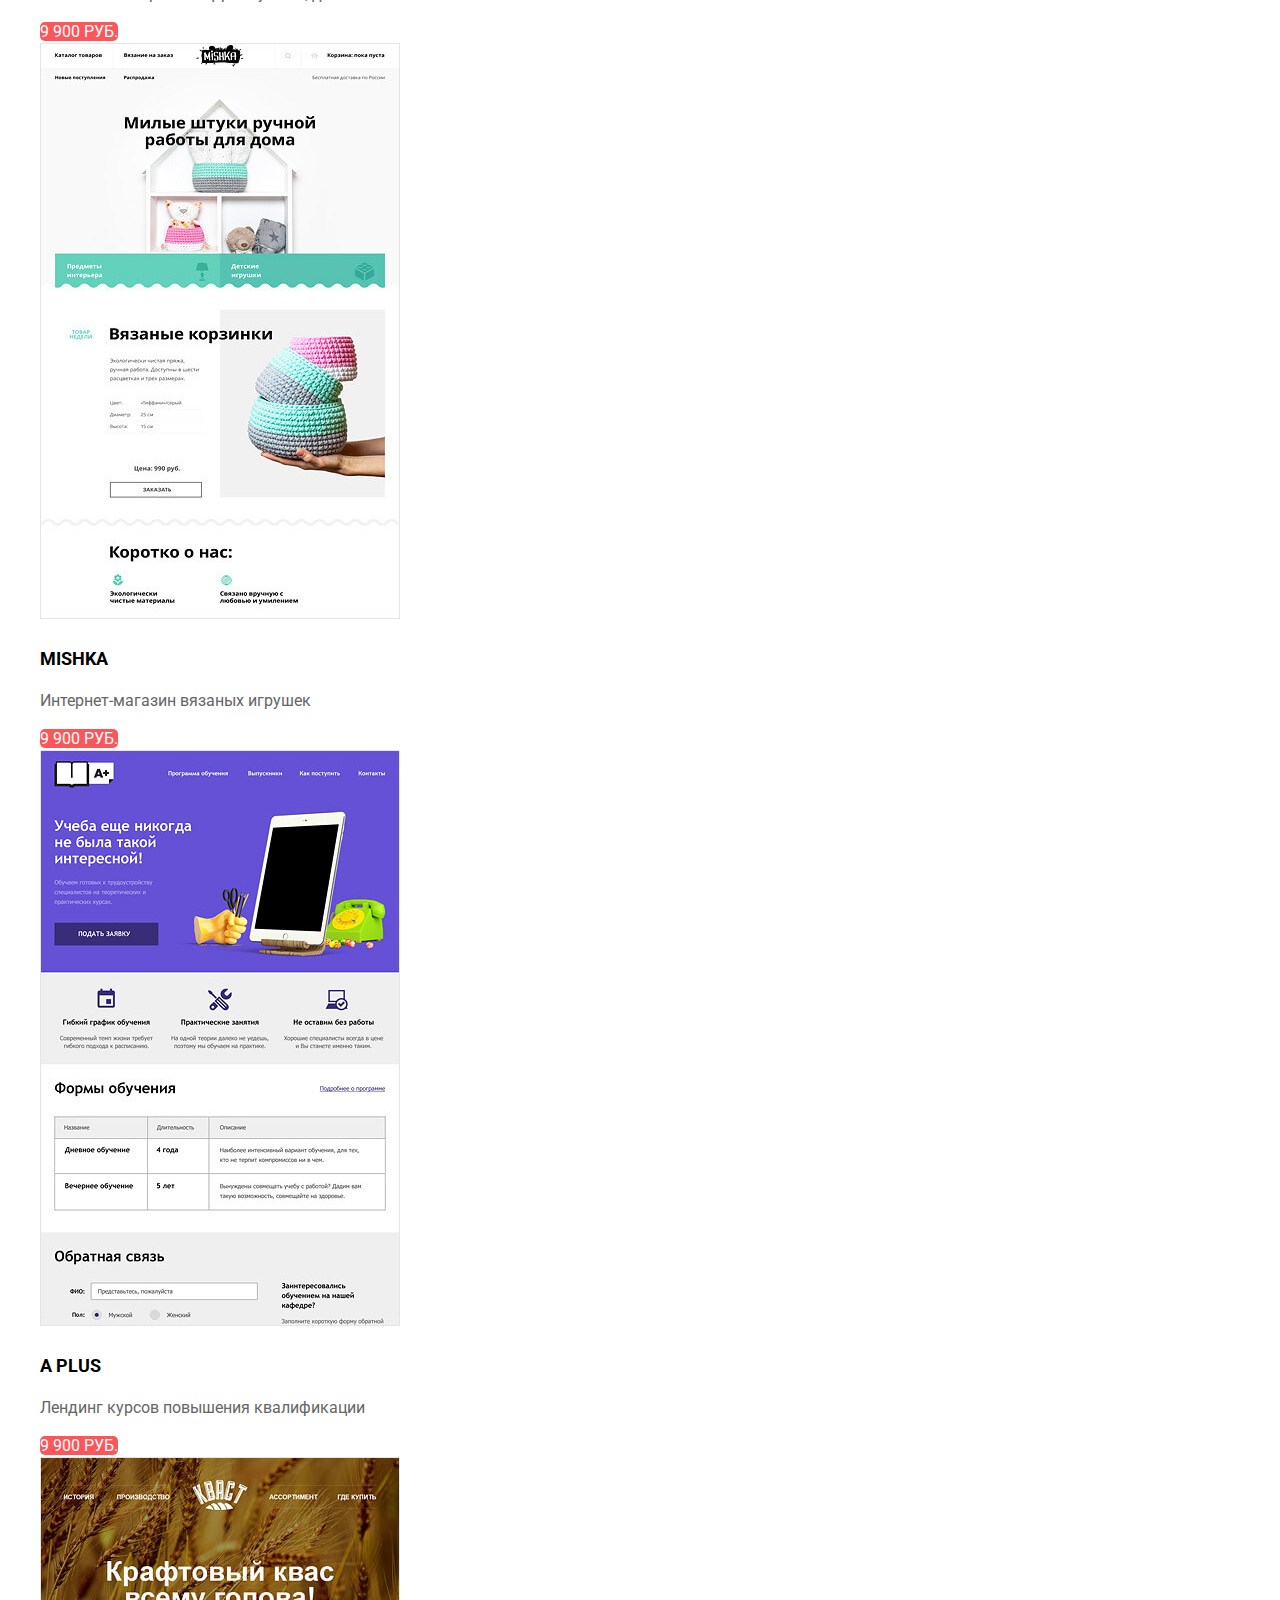
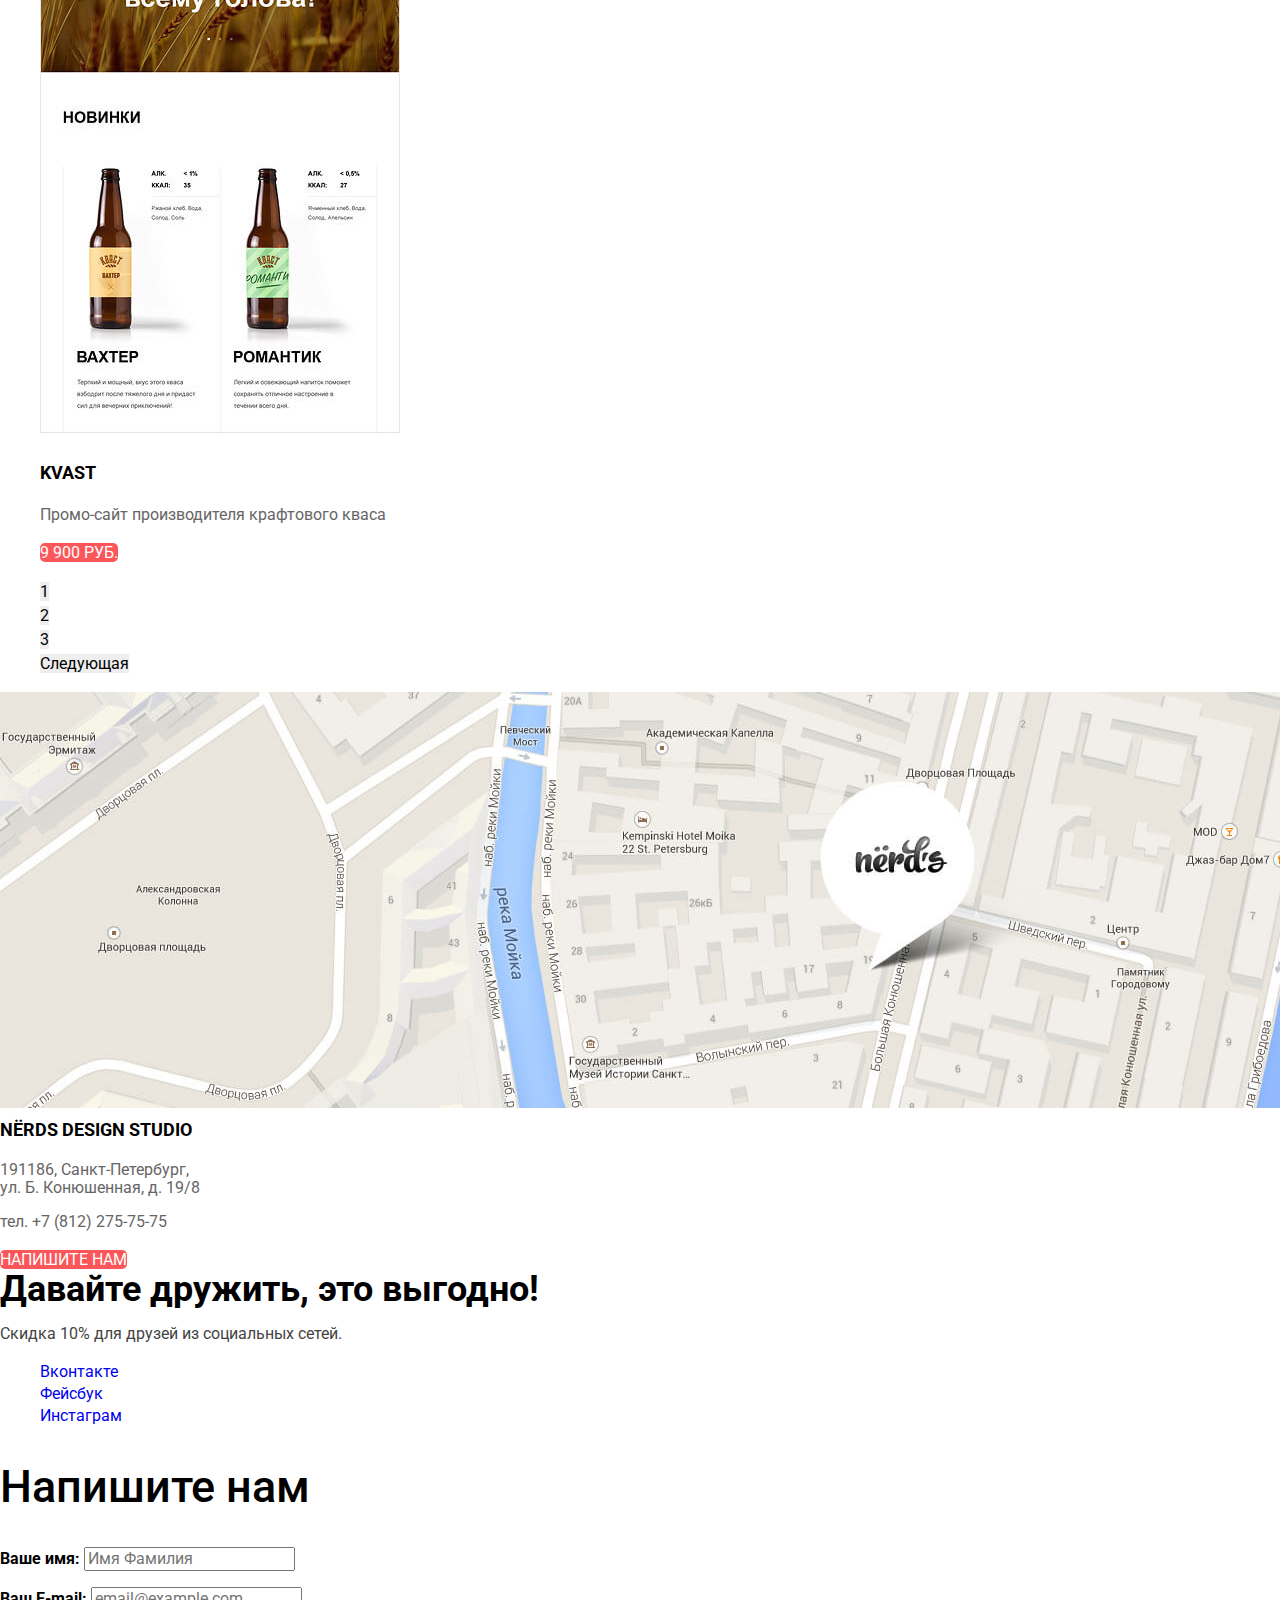
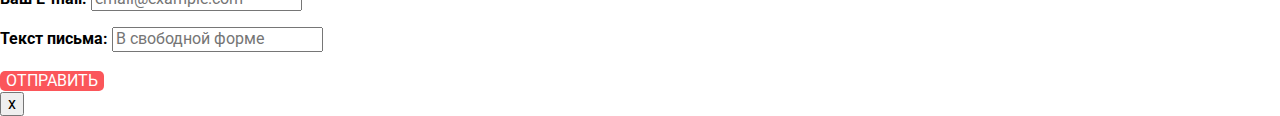
==== commit a5d130f5: "базовая стилизация каталога, правки базовой стилизации мейна" ====
--- a/catalog.html
+++ b/catalog.html
@@ -4,6 +4,9 @@
 <head>
   <meta charset="UTF-8">
   <title>Дизайн-студия «Nerds»</title>
+  <link href="https://fonts.googleapis.com/css?family=Roboto:400,500,700&amp;subset=cyrillic" rel="stylesheet">
+  <link rel="stylesheet" href="css/normalize.css">
+  <link rel="stylesheet" href="css/style.css">
 </head>
 
 <body>
--- a/css/style.css
+++ b/css/style.css
@@ -0,0 +1,359 @@
+body {
+  margin: 0;
+  padding: 0;
+
+  font-weight: 400;
+  font-size: 16px;
+  line-height: 24px;
+  font-family: "Roboto", "Arial", sans-serif;
+  color: #283136;
+
+  background-color: #ffffff;
+}
+
+a {
+  text-decoration: none;
+}
+
+.button {
+  font: inherit;
+  line-height: 18px;
+  vertical-align: middle;
+  text-align: center;
+  color: #ffffff;
+  text-transform: uppercase;
+
+  background-color: #fb565a;
+  border: none;
+  border-radius: 5px;
+}
+
+.button:hover,
+.button:focus {
+  background-color: rgba(231, 66, 70, 1);
+}
+
+.button:active {
+  color: rgba(255, 255, 255, 0.3);
+
+  background-color: #d7373b;
+}
+
+.button-green {
+  background-color: #00ca74;
+}
+
+.button-green:hover,
+.button-green:focus {
+  background-color: #00bc6c;
+}
+
+.button-green:active {
+  color: rgba(255, 255, 255, 0.3);
+
+  background-color: #00aa62;
+}
+
+.button-yellow {
+  background-color: #efc84a;
+}
+
+.button-yellow:hover,
+.button-yellow:focus {
+  background-color: #eab534;
+}
+
+.button-yellow:active {
+  color: rgba(255, 255, 255, 0.3);
+
+  background-color: #e5a722;
+}
+
+.main-navigation {
+  font-weight: 500;
+  line-height: 30px;
+  color: #000000;
+  text-transform: uppercase;
+
+  background-color: #eeeeee;
+}
+
+.main-navigation a {
+  color: #000000;
+}
+
+.site-navigation {
+  list-style: none;
+}
+
+.main-navigation a:hover,
+.main-navigation a:focus {
+  color: #fb565a;
+}
+
+.main-navigation a:active {
+  color: rgba(0, 0, 0, 0.3);
+}
+
+.features {
+  background-color: #eeeeee;
+}
+
+.features-list {
+  list-style: none;
+}
+
+.features-item h3 {
+  font-weight: 500;
+  font-size: 55px;
+  line-height: 55px;
+  color: #000000;
+}
+
+.features a {
+  line-height: 18px;
+  color: #ffffff;
+  text-transform: uppercase;
+}
+
+.services-list {
+  list-style: none;
+}
+
+.services-item h3 {
+  font-weight: 700;
+  font-size: 24px;
+  line-height: 30px;
+  color: #000000;
+  text-transform: uppercase;
+}
+
+
+.about-us {
+  font-weight: 500;
+  font-size: 45px;
+  line-height: 45px;
+  color: #000000;
+}
+
+.description-list {
+  list-style: none;
+}
+
+.description-header {
+  font-weight: 700;
+  text-transform: uppercase;
+}
+
+.description-item {
+  line-height: 45px;
+}
+
+.statistics caption {
+  font-weight: 700;
+  color: #000000;
+  text-transform: uppercase;
+}
+
+.statistics-percent th {
+  font-weight: 700;
+  font-size: 45px;
+  line-height: 45px;
+  color: #000000;
+}
+
+.preview-list {
+  list-style: none;
+}
+
+.preview-item {
+  opacity: 0.2;
+}
+
+.preview-item:hover,
+.preview-item:focus {
+  opacity: 1;
+}
+
+.preview-item:active {
+  opacity: 0.1;
+}
+
+.footer-contacts b {
+  font-weight: 700;
+  font-size: 18px;
+  line-height: 30px;
+  color: #000000;
+  text-transform: uppercase;
+}
+
+.footer-contacts p {
+  line-height: 18px;
+  color: #666666;
+}
+
+.footer-social b {
+  font-weight: 700;
+  font-size: 36px;
+  line-height: 36px;
+  color: #000000;
+}
+
+.footer-social {
+  line-height: 22px;
+  color: #444444;
+}
+
+.footer-social ul {
+  list-style: none;
+}
+
+.modal h2 {
+  font-weight: 500;
+  font-size: 45px;
+  line-height: 45px;
+  color: #000000;
+}
+
+.modal-write-us label {
+  font-weight: 700;
+  line-height: 18px;
+  color: #000000;
+}
+
+.write-us-modal {
+  font: inherit;
+  line-height: 18px;
+  color: #444444;
+
+  border: 2px solid #d7dcde;
+}
+
+.write-us-modal:hover {
+  border-color: #b4b9bb;
+}
+
+.write-us-modal:focus {
+  border-color: #000000;
+}
+
+/*Стилизация каталога*/
+
+.page-title {
+  font-size: 55px;
+  line-height: 55px;
+  font-weight: 500;
+  color: #000000;
+}
+
+.site-navigation-current {
+  border-bottom: 2px solid #fb565a;
+}
+
+.filters fieldset {
+  border: none;
+}
+
+.filters legend {
+  font-size: 18px;
+  font-weight: 700;
+  line-height: 30px;
+  text-transform: uppercase;
+  color: #000000;
+}
+
+.filters ul {
+  list-style: none;
+  line-height: 20px;
+}
+
+.filter-input + label {
+  color: #283136;
+}
+
+.filter-input:hover + label,
+.filter-input:focus + label {
+  color: #000000;
+}
+
+.filter-input:disabled + label {
+  opacity: 0.3;
+}
+
+.sort h3 {
+  font-size: 18px;
+  font-weight: 700;
+  line-height: 30px;
+  text-transform: uppercase;
+  color: #000000;
+}
+
+.sort ul {
+  list-style: none;
+}
+
+.sort li {
+  font-size: 14px;
+  line-height: 18px;
+  text-transform: uppercase;
+  opacity: 0.3;
+}
+
+.sort a {
+  color: #000000;
+}
+
+.sort li:hover,
+.sort li:focus {
+  opacity: 0.6;
+}
+
+.sort li:active {
+  opacity: 1;
+}
+
+.catalog-list {
+  list-style: none;
+}
+
+.catalog-description h3 {
+  font-size: 18px;
+  font-weight: 700;
+  line-height: 30px;
+  color: #000000;
+  text-transform: uppercase;
+}
+
+.catalog-description p {
+  line-height: 18px;
+  color: #666666;
+}
+
+.catalog-item:hover {
+  box-shadow: 0 6px 15px rgba(0, 1, 1, 0.25);
+}
+
+.pagination-list {
+  list-style: none;
+}
+
+.pagination-item a {
+  color: #000000;
+  line-height: 18px;
+
+  background-color: #eeeeee;
+}
+
+.pagination-item a:hover {
+  background-color: #dfdfdf;
+}
+
+.pagination-item a:active {
+  background-color: #d5d5d5;
+  color: rgba(0, 0, 0, 0.6);
+}
+
+.pagination-item a:focus {
+  background-color: #ffffff;
+  border: solid 3px #dbdbdb;
+}
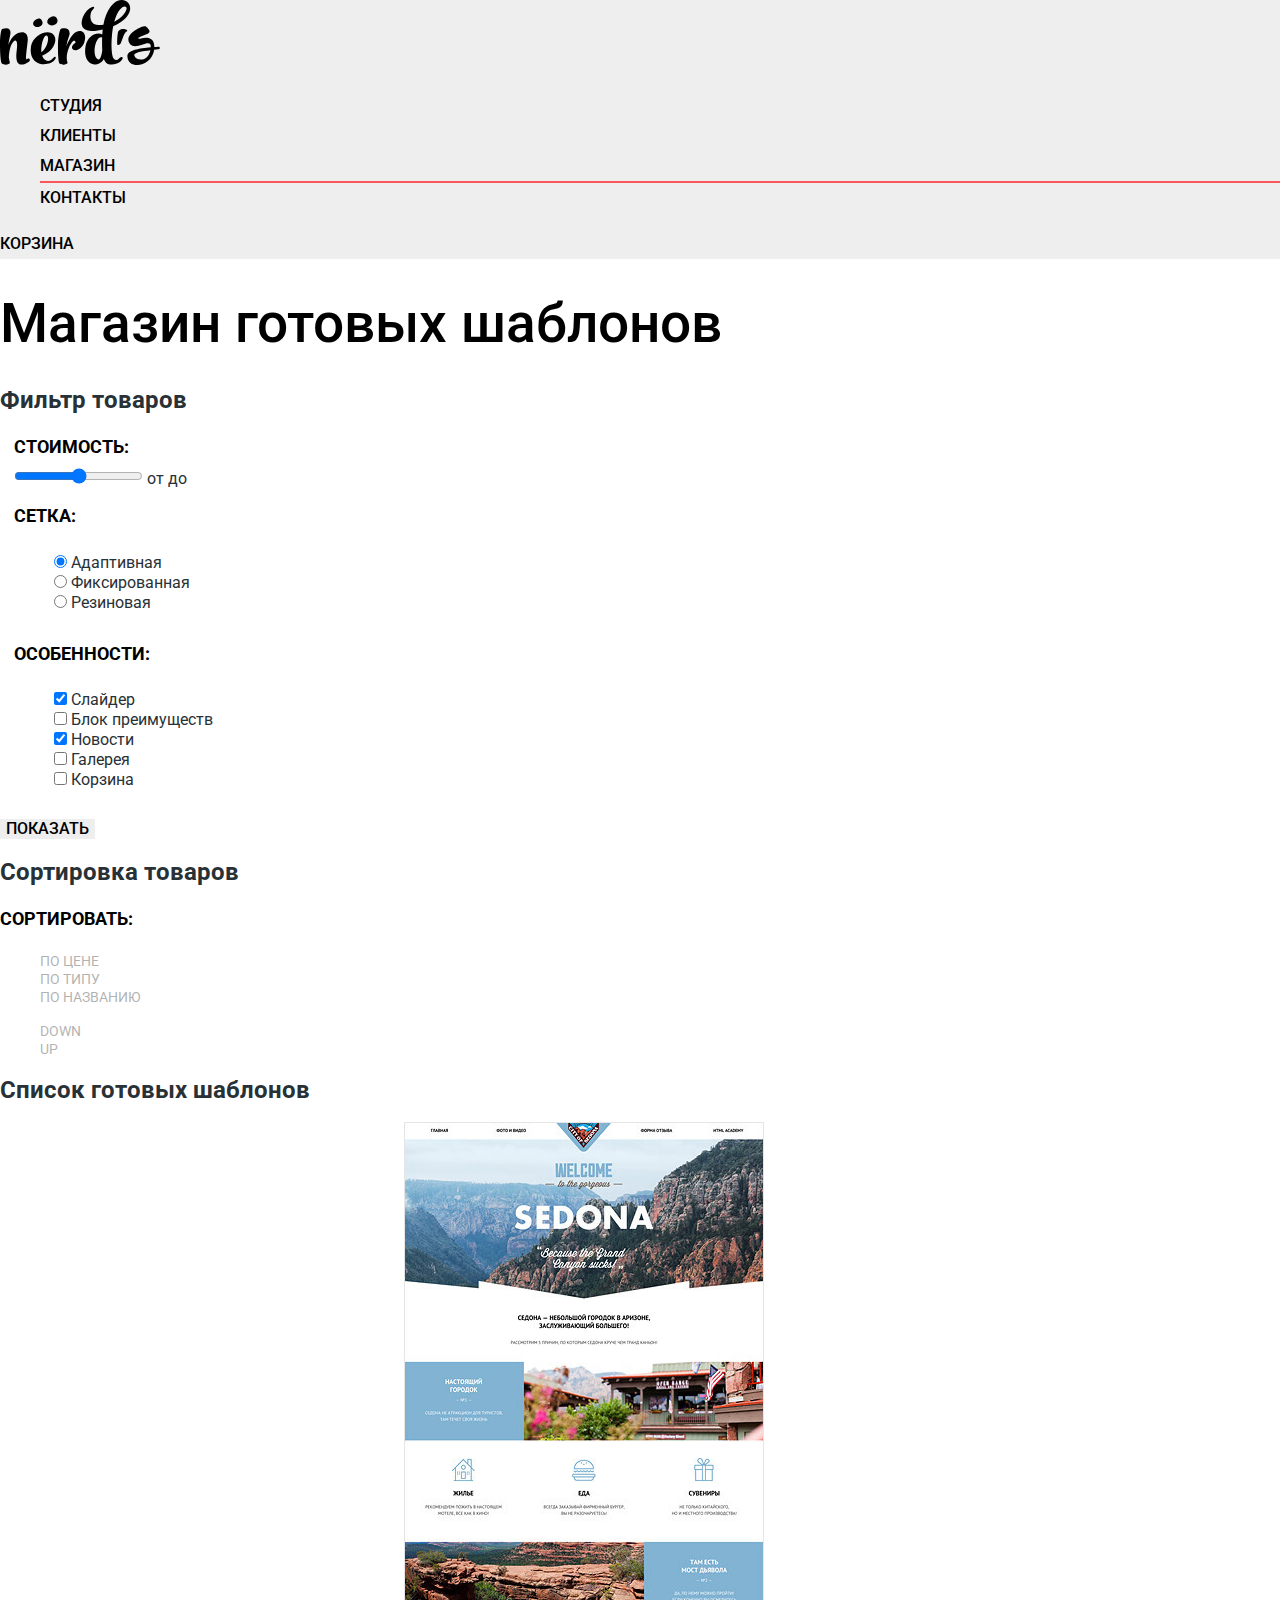
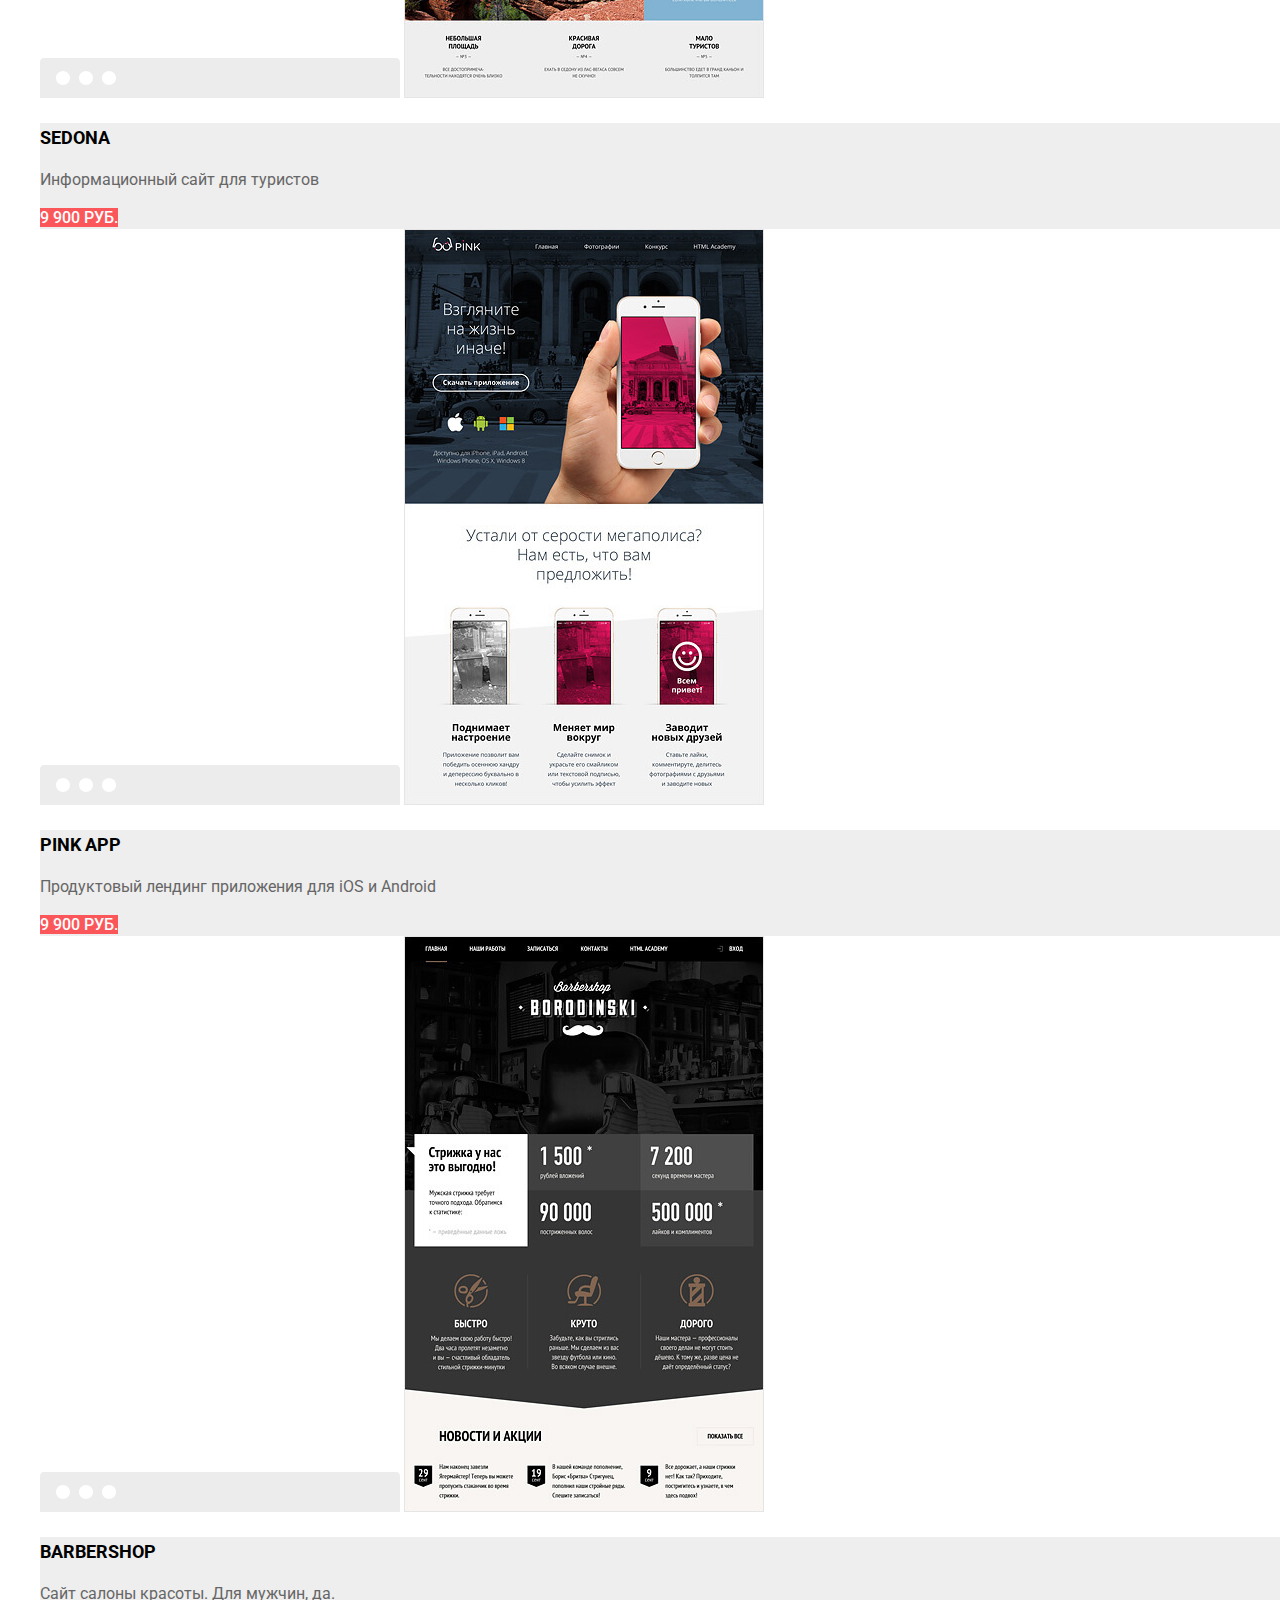
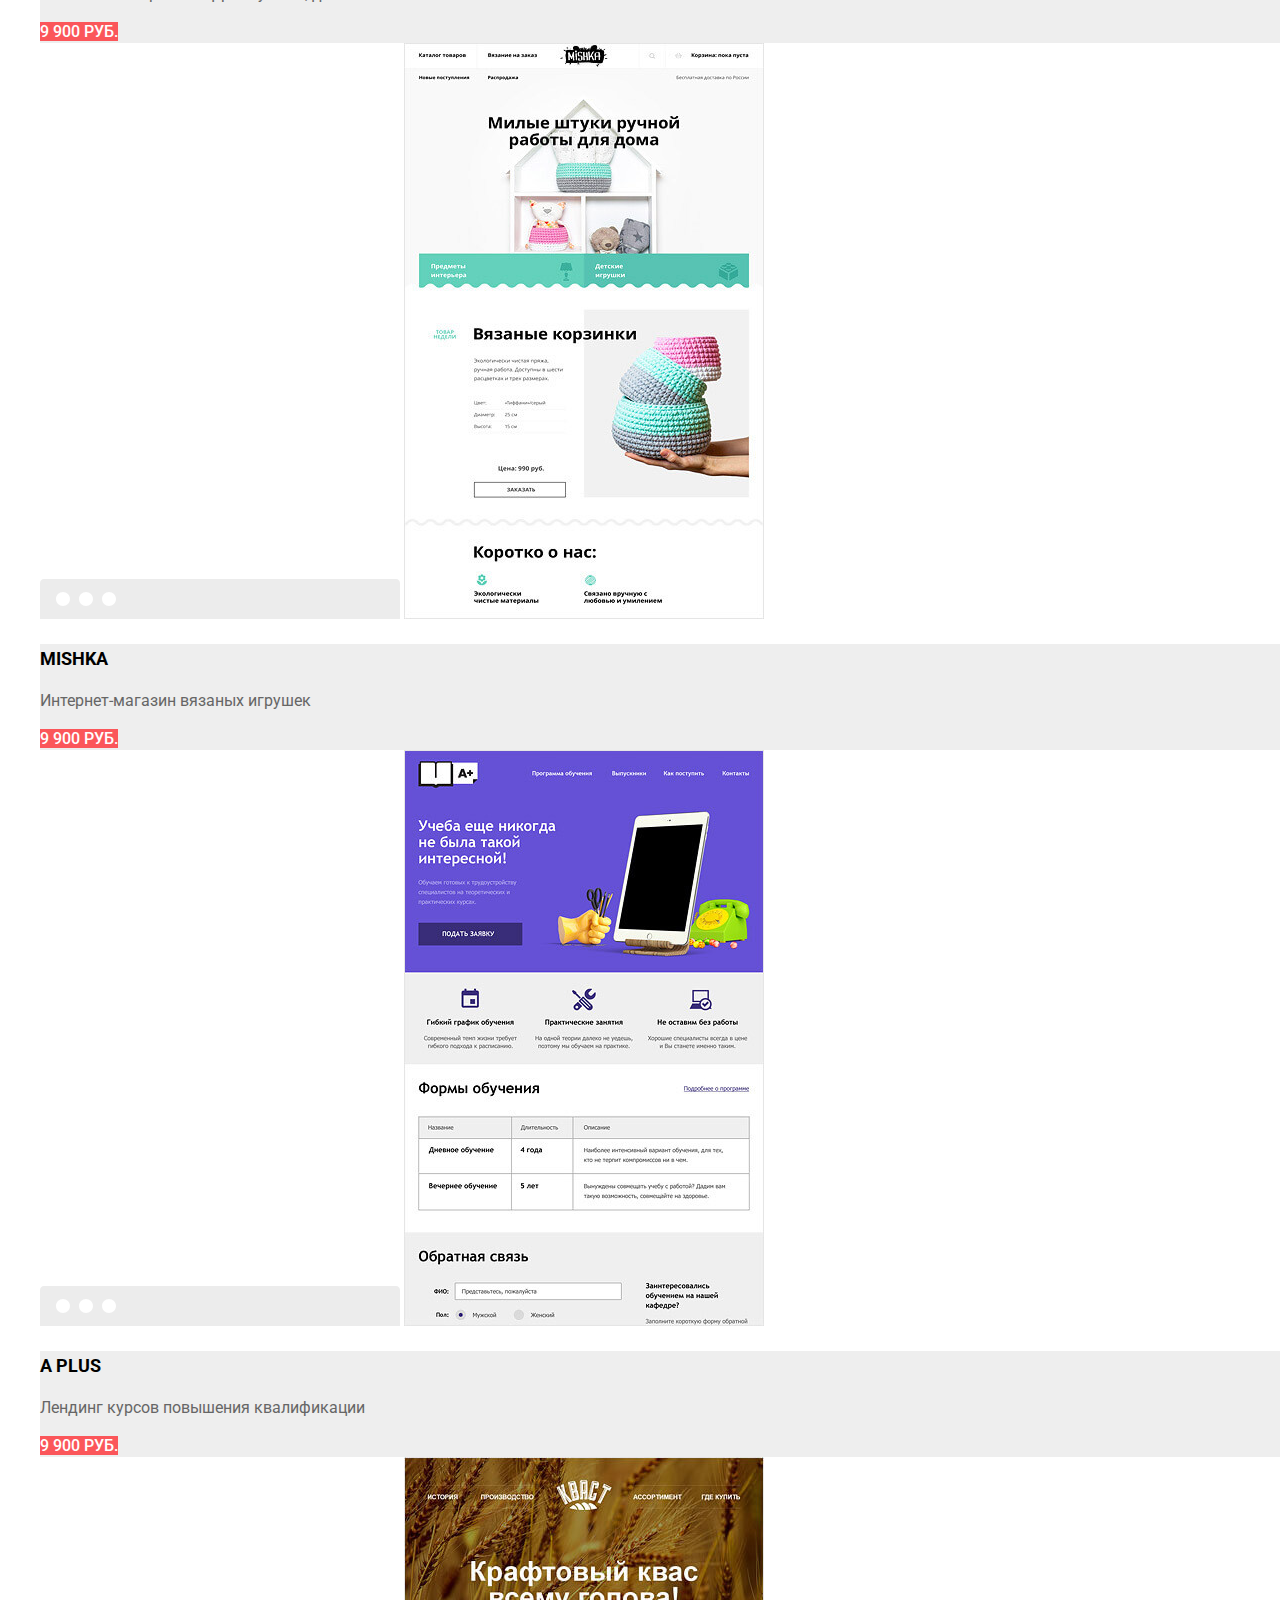
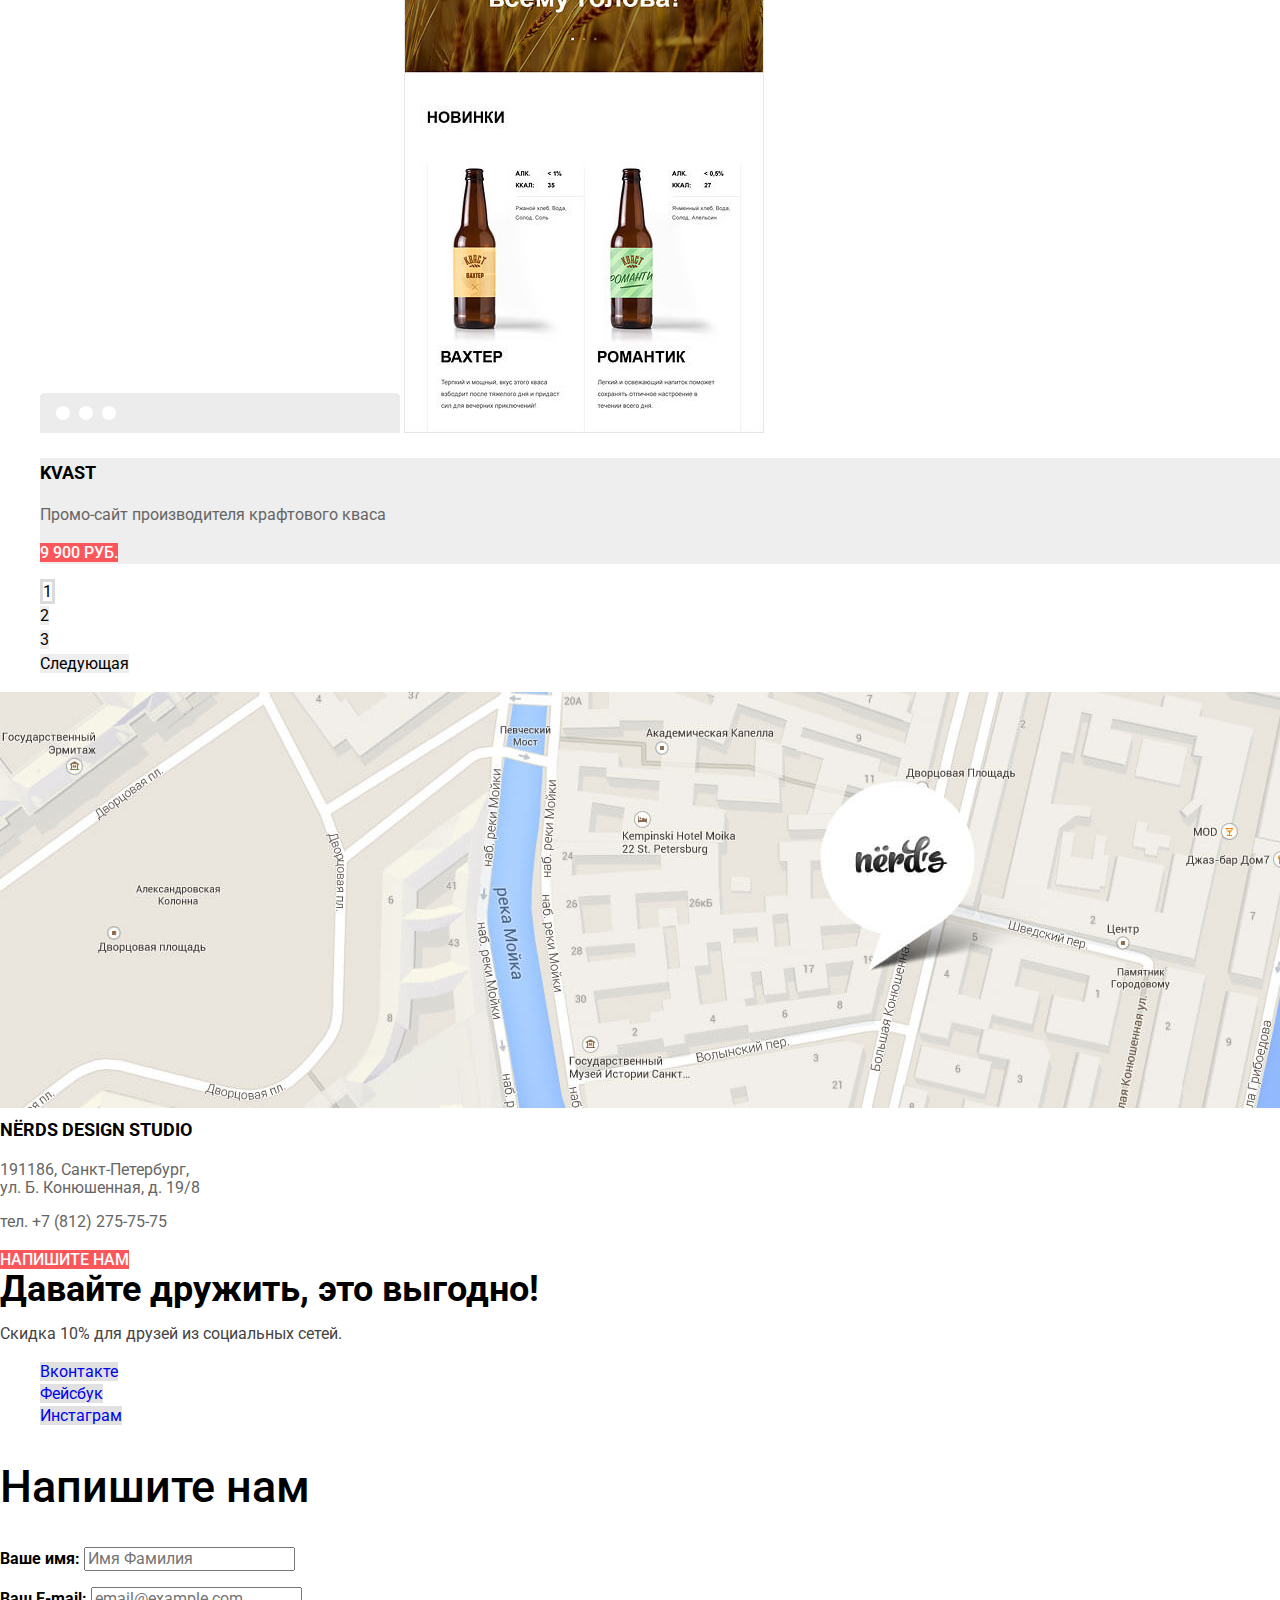
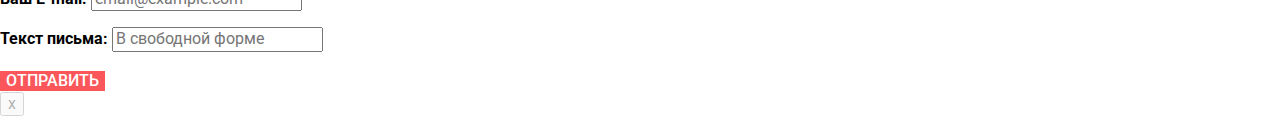
==== commit d3f5f4b2: "исправил недочеты базовой стилизации" ====
--- a/catalog.html
+++ b/catalog.html
@@ -102,6 +102,7 @@
       <h2 class="visually-hidden">Список готовых шаблонов</h2>
       <ul class="catalog-list">
         <li class="catalog-item">
+          <img src="img/browser-black.svg" width="360px" height="40px" alt="переключатель страниц шаблона сайта">
           <img src="img/img-sedona.jpg" width="360px" height="576px" alt="sedona">
           <div class="catalog-description">
             <h3>sedona</h3>
@@ -110,6 +111,7 @@
           </div>
         </li>
         <li class="catalog-item">
+             <img src="img/browser-black.svg" width="360px" height="40px" alt="переключатель страниц шаблона сайта">
           <img src="img/img-pink.jpg" width="360px" height="576px" alt="pink">
           <div class="catalog-description">
             <h3>pink app</h3>
@@ -118,6 +120,7 @@
           </div>
         </li>
         <li class="catalog-item">
+             <img src="img/browser-black.svg" width="360px" height="40px" alt="переключатель страниц шаблона сайта">
           <img src="img/img-barbershop.jpg" width="360px" height="576px" alt="barbershop">
           <div class="catalog-description">
             <h3>barbershop</h3>
@@ -126,6 +129,7 @@
           </div>
         </li>
         <li class="catalog-item">
+             <img src="img/browser-black.svg" width="360px" height="40px" alt="переключатель страниц шаблона сайта">
           <img src="img/img-mishka.jpg" width="360px" height="576px" alt="mishka">
           <div class="catalog-description">
             <h3>mishka</h3>
@@ -134,6 +138,7 @@
           </div>
         </li>
         <li class="catalog-item">
+             <img src="img/browser-black.svg" width="360px" height="40px" alt="переключатель страниц шаблона сайта">
           <img src="img/img-aplus.jpg" width="360px" height="576px" alt="bachelor">
           <div class="catalog-description">
             <h3>a plus</h3>
@@ -142,6 +147,7 @@
           </div>
         </li>
         <li class="catalog-item">
+             <img src="img/browser-black.svg" width="360px" height="40px" alt="переключатель страниц шаблона сайта">
           <img src="img/img-kvast.jpg" width="360px" height="576px" alt="kvast">
           <div class="catalog-description">
             <h3>kvast</h3>
--- a/css/style.css
+++ b/css/style.css
@@ -17,6 +17,7 @@
 
 .button {
   font: inherit;
+  font-weight: 500;
   line-height: 18px;
   vertical-align: middle;
   text-align: center;
@@ -25,7 +26,20 @@
 
   background-color: #fb565a;
   border: none;
-  border-radius: 5px;
+}
+
+.social-button {
+  background-color: #e1e1e1;
+}
+
+.social-button:hover,
+.social-button:focus {
+  background-color: #e74246;
+}
+
+.social-button:active {
+  background-color: #d7373b;
+  box-shadow: inset 0 3px rgba(0, 1, 1, 0.1);
 }
 
 .button:hover,
@@ -37,6 +51,7 @@
   color: rgba(255, 255, 255, 0.3);
 
   background-color: #d7373b;
+  box-shadow: inset 0 3px rgba(0, 1, 1, 0.1);
 }
 
 .button-green {
@@ -237,6 +252,23 @@
   border-color: #000000;
 }
 
+.write-us-modal:invalid {
+  border-color: #e74246;
+}
+
+.modal-close {
+  opacity: 0.3;
+}
+
+.modal-close:hover,
+.modal-close:focus {
+  opacity: 1;
+}
+
+.modal-close:active {
+  opacity: 0.1;
+}
+
 /*Стилизация каталога*/
 
 .page-title {
@@ -280,6 +312,22 @@
   opacity: 0.3;
 }
 
+.filter-button {
+  color: #000000;
+  background-color: #eeeeee;
+}
+
+.filter-button:hover,
+.filter-button:focus {
+  background-color: #dfdfdf;
+}
+
+.filter-button:active {
+  background-color: #d5d5d5;
+  box-shadow: inset 0 3px rgba(0, 1, 1, 0.1);
+  color: rgba(0, 0, 0, 0.3);
+}
+
 .sort h3 {
   font-size: 18px;
   font-weight: 700;
@@ -316,6 +364,10 @@
   list-style: none;
 }
 
+.catalog-description {
+  background-color: #eeeeee;
+}
+
 .catalog-description h3 {
   font-size: 18px;
   font-weight: 700;
@@ -333,6 +385,14 @@
   box-shadow: 0 6px 15px rgba(0, 1, 1, 0.25);
 }
 
+.catalog-item img:first-child {
+  opacity: 0.1;
+}
+
+.catalog-item:hover img:first-child {
+  opacity: 1;
+}
+
 .pagination-list {
   list-style: none;
 }
@@ -344,16 +404,18 @@
   background-color: #eeeeee;
 }
 
-.pagination-item a:hover {
+.pagination-item a:hover,
+.pagination-item a:focus {
   background-color: #dfdfdf;
 }
 
 .pagination-item a:active {
   background-color: #d5d5d5;
   color: rgba(0, 0, 0, 0.6);
-}
-
-.pagination-item a:focus {
+  box-shadow: inset 0 3px rgba(0, 1 ,1 , 0.1);
+}
+
+.pagination-item-current a {
   background-color: #ffffff;
   border: solid 3px #dbdbdb;
 }
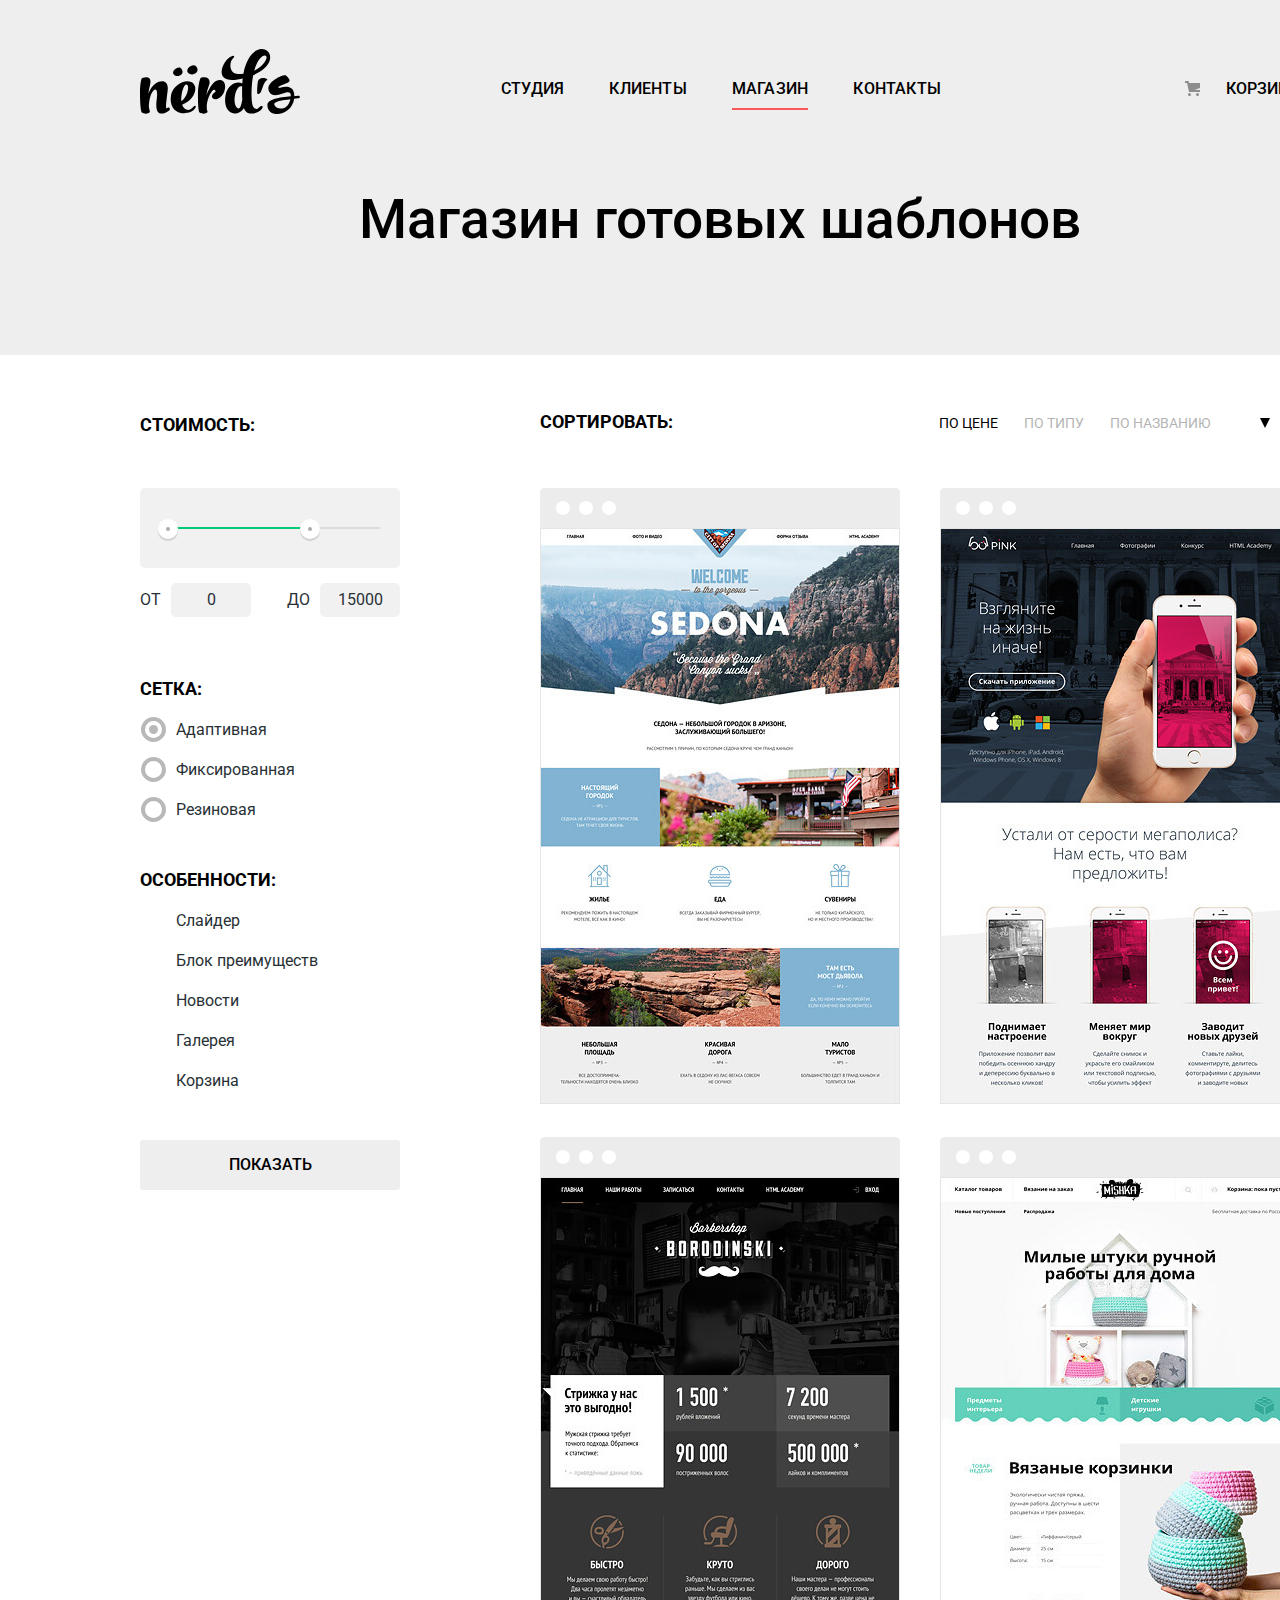
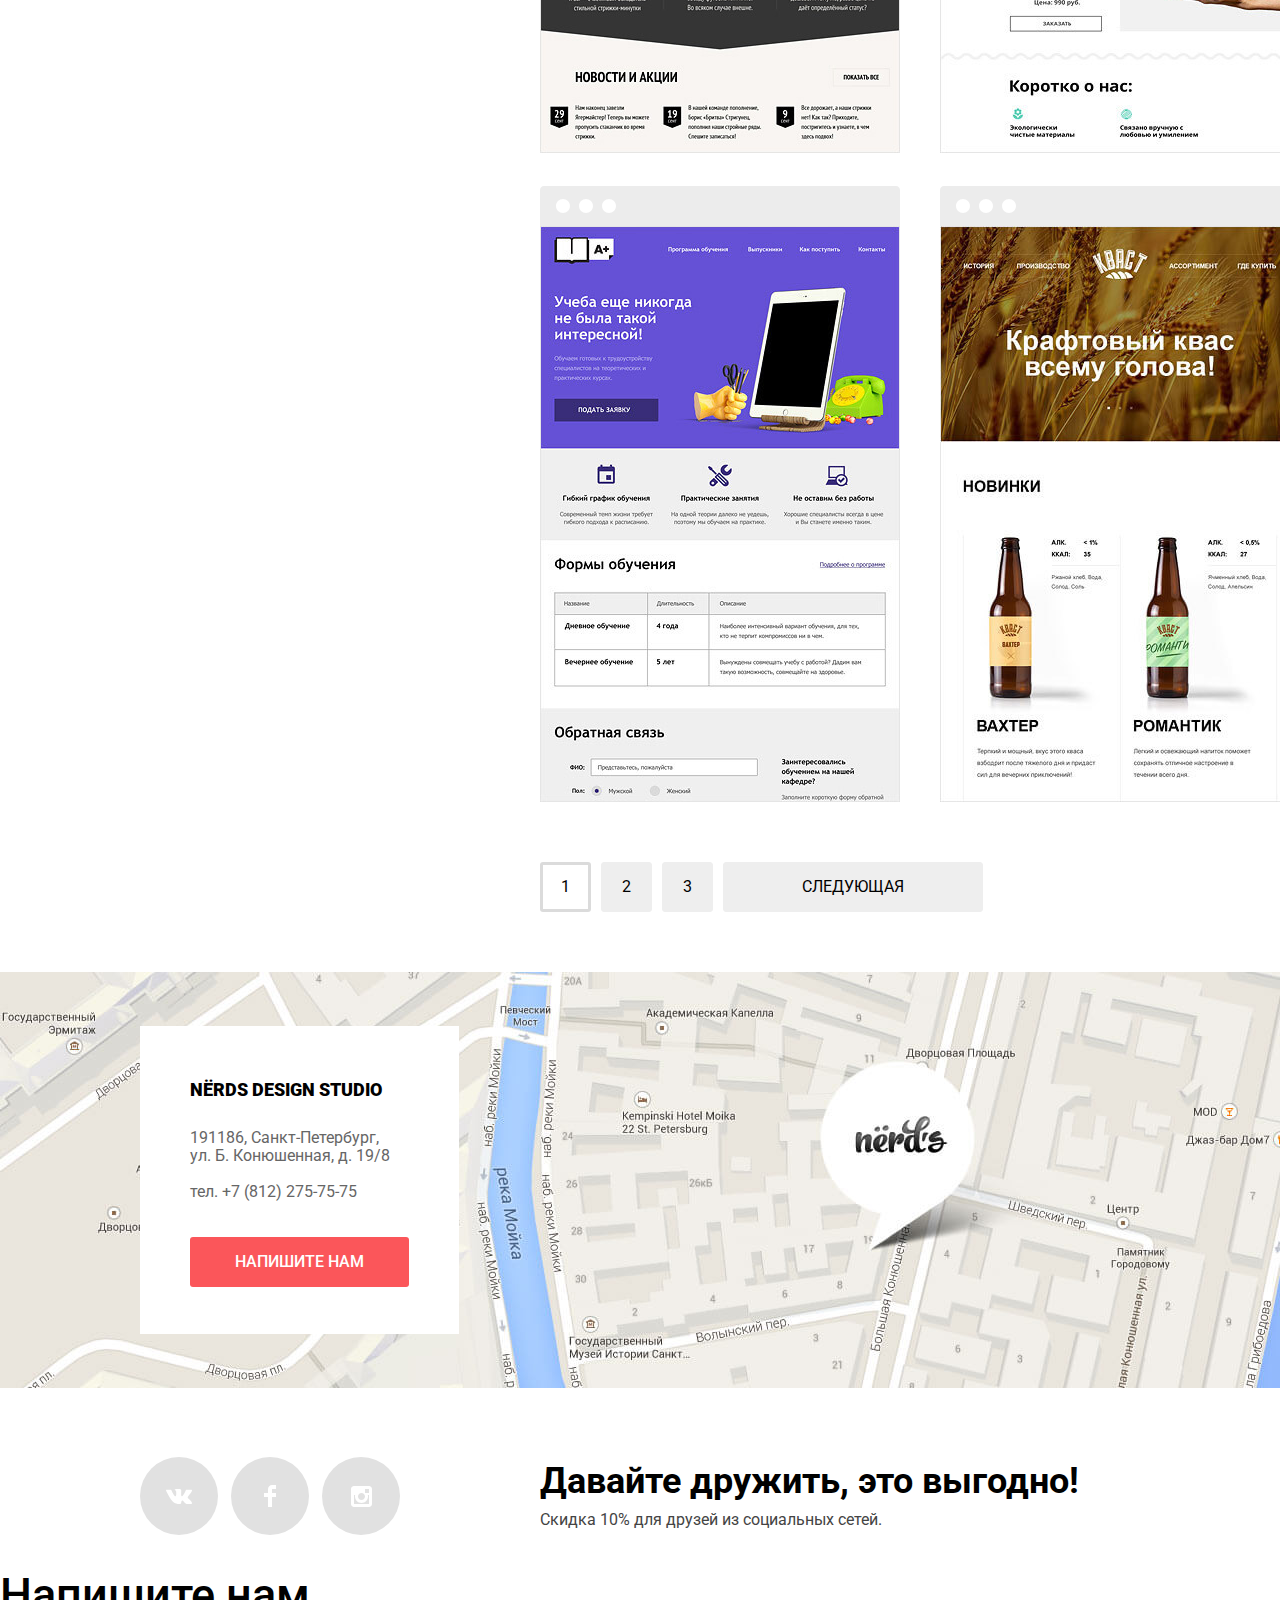
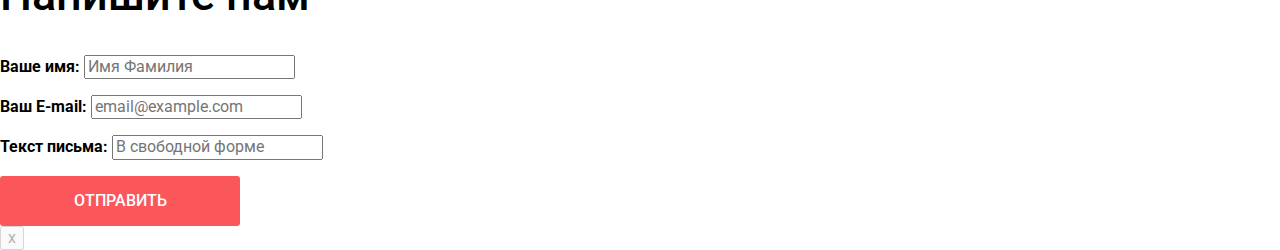
==== commit 44b4ece8: "доделал декоративные элементы каталога" ====
--- a/catalog.html
+++ b/catalog.html
@@ -9,204 +9,249 @@
   <link rel="stylesheet" href="css/style.css">
 </head>
 
-<body>
+<body class="inner-page">
   <header class="main-header">
     <nav class="main-navigation">
-      <a class="main-header-logo">
-        <img src="img/nerds-logo.svg" width="160px" height="65px" alt="Логотип дизайн-студии Nerds">
-      </a>
-      <ul class="site-navigation">
-        <li><a href="#">студия</a></li>
-        <li><a href="#">клиенты</a></li>
-        <li class="site-navigation-current"><a>магазин</a></li>
-        <li><a href="#">контакты</a></li>
-      </ul>
-      <a href="cart.html" class="cart">Корзина</a>
+      <div class="container">
+        <a class="main-header-logo">
+          <img src="img/nerds-logo.svg" width="160px" height="65px" alt="Логотип дизайн-студии Nerds">
+        </a>
+        <ul class="site-navigation">
+          <li><a href="#">студия</a></li>
+          <li><a href="#">клиенты</a></li>
+          <li class="site-navigation-current"><a href="catalog.html">магазин</a></li>
+          <li><a href="#">контакты</a></li>
+        </ul>
+        <a href="cart.html" class="cart">Корзина</a>
+      </div>
     </nav>
+    <div class="container">
+      <h1 class="page-title">Магазин готовых шаблонов</h1>
+    </div>
   </header>
 
   <main class="container">
-    <h1 class="page-title">Магазин готовых шаблонов</h1>
-
-    <section class="filters">
-      <h2 class="visually-hidden">Фильтр товаров</h2>
-      <form action="https://echo.htmlacademy.ru" class="filter" method="get">
-        <fieldset>
-          <legend>Стоимость:</legend>
-          <input type="range" name="range" min="0" max="20000">
-          <output name="range-min">от</output>
-          <output name="range-max">до</output>
-        </fieldset>
-        <fieldset>
-          <legend>Сетка:</legend>
-          <ul>
-            <li class="filter-option">
-              <input class="visually-hidden filter-input filter-input-radio" type="radio" name="grid type" value="adaptive" id="filter-adaptive" checked>
-              <label for="filter-adaptive">Адаптивная</label>
-            </li>
-            <li class="filter-option">
-              <input class="visually-hidden filter-input filter-input-radio" type="radio" name="grid type" value="fixed" id="filter-fixed">
-              <label for="filter-fixed">Фиксированная</label>
-            </li>
-            <li class="filter-option">
-              <input class="visually-hidden filter-input filter-input-radio" type="radio" name="grid type" value="elastic" id="filter-elastic">
-              <label for="filter-elastic">Резиновая</label>
-            </li>
+
+    <div class="catalog-columns">
+      <section class="filters">
+        <h2 class="visually-hidden">Фильтр товаров</h2>
+        <form action="https://echo.htmlacademy.ru" class="filter" method="get">
+          <fieldset class="filter-item">
+            <legend>Стоимость:</legend>
+            <div class="range-filter">
+              <div class="range-controls">
+                <div class="scale">
+                  <div class="bar" style="margin-left: ; width: "></div>
+                </div>
+                <div class="toggle toggle-min"></div>
+                <div class="toggle toggle-max"></div>
+              </div>
+              <div class="price-controls">
+                <label class="min-price">от<input type="text" name="min-price" value="0"></label>
+                <label class="max-price">до<input type="text" name="max-price" value="15000"></label>
+              </div>
+            </div>
+          </fieldset>
+          <fieldset>
+            <legend>Сетка:</legend>
+            <ul>
+              <li class="filter-option">
+                <input class="visually-hidden filter-input filter-input-radio" type="radio" name="grid type" value="adaptive" id="filter-adaptive" checked>
+                <label for="filter-adaptive">Адаптивная</label>
+              </li>
+              <li class="filter-option">
+                <input class="visually-hidden filter-input filter-input-radio" type="radio" name="grid type" value="fixed" id="filter-fixed">
+                <label for="filter-fixed">Фиксированная</label>
+              </li>
+              <li class="filter-option">
+                <input class="visually-hidden filter-input filter-input-radio" type="radio" name="grid type" value="elastic" id="filter-elastic">
+                <label for="filter-elastic">Резиновая</label>
+              </li>
+            </ul>
+          </fieldset>
+
+          <fieldset>
+            <legend>Особенности:</legend>
+            <ul>
+              <li class="filter-option">
+                <input class="visually-hidden filter-input filter-input-checkbox" type="checkbox" name="slider" id="filter-slider">
+                <label for="filter-slider">Слайдер</label>
+              </li>
+              <li class="filter-option">
+                <input class="visually-hidden filter-input filter-input-checkbox" type="checkbox" name="features-block" id="filter-features-block">
+                <label for="filter-features-block">Блок преимуществ</label>
+              </li>
+              <li class="filter-option">
+                <input class="visually-hidden filter-input filter-input-checkbox" type="checkbox" name="news" id="filter-news">
+                <label for="filter-news">Новости</label>
+              </li>
+              <li class="filter-option">
+                <input class="visually-hidden filter-input filter-input-checkbox" type="checkbox" name="gallery" id="filter-gallery">
+                <label for="filter-gallery">Галерея</label>
+              </li>
+              <li class="filter-option">
+                <input class="visually-hidden filter-input filter-input-checkbox" type="checkbox" name="cart" id="filter-cart">
+                <label for="filter-cart">Корзина</label>
+              </li>
+            </ul>
+          </fieldset>
+          <button class="filter-button button" type="submit">Показать</button>
+        </form>
+      </section>
+
+
+      <section class="catalog">
+        <div class="sort">
+          <h2 class="visually-hidden">Сортировка товаров</h2>
+          <h3>Сортировать:</h3>
+          <ul class="sort-list">
+            <li class="sort-item sort-item-current"><a>По цене</a></li>
+            <li class="sort-item"><a href="#">По типу</a></li>
+            <li class="sort-item"><a href="#">По названию</a></li>
           </ul>
-        </fieldset>
-
-        <fieldset>
-          <legend>Особенности:</legend>
-          <ul>
-            <li class="filter-option">
-              <input class="visually-hidden filter-input filter-input-checkbox" type="checkbox" name="slider" id="filter-slider" checked>
-              <label for="filter-slider">Слайдер</label>
-            </li>
-            <li class="filter-option">
-              <input class="visually-hidden filter-input filter-input-checkbox" type="checkbox" name="features-block" id="filter-features-block">
-              <label for="filter-features-block">Блок преимуществ</label>
-            </li>
-            <li class="filter-option">
-              <input class="visually-hidden filter-input filter-input-checkbox" type="checkbox" name="news" id="filter-news" checked>
-              <label for="filter-news">Новости</label>
-            </li>
-            <li class="filter-option">
-              <input class="visually-hidden filter-input filter-input-checkbox" type="checkbox" name="gallery" id="filter-gallery">
-              <label for="filter-gallery">Галерея</label>
-            </li>
-            <li class="filter-option">
-              <input class="visually-hidden filter-input filter-input-checkbox" type="checkbox" name="cart" id="filter-cart">
-              <label for="filter-cart">Корзина</label>
-            </li>
+          <ul class="sort-arrows">
+            <li class="sort-arrows-item sort-arrows-item-current"><a><span class="visually-hidden">вниз</span><svg width="10px" height="10px"><polygon points="0,0 10,0 5,10"/></svg></a></li>
+            <li class="sort-arrows-item"><a href="#"><span class="visually-hidden">вверх</span><svg width="10px" height="10px"><polygon points="0,10 5,0 10,10"/></svg></a></li>
           </ul>
-        </fieldset>
-        <button class="filter-button button" type="submit">Показать</button>
-      </form>
-    </section>
-
-    <section class="sort">
-      <h2 class="visually-hidden">Сортировка товаров</h2>
-      <h3>Сортировать:</h3>
-      <ul class="sort-list">
-        <li class="sort-item-current"><a>По цене</a></li>
-        <li class="sort-item"><a href="#">По типу</a></li>
-        <li class="sort-item"><a href="#">По названию</a></li>
-      </ul>
-      <ul class="sort-arrows">
-        <li class="sort-arrows-item sort-arrows-item-current"><a href="#">down</a></li>
-        <li class="sort-arrows-item"><a href="#">up</a></li>
-      </ul>
-    </section>
-
-    <section class="catalog">
-      <h2 class="visually-hidden">Список готовых шаблонов</h2>
-      <ul class="catalog-list">
-        <li class="catalog-item">
-          <img src="img/browser-black.svg" width="360px" height="40px" alt="переключатель страниц шаблона сайта">
-          <img src="img/img-sedona.jpg" width="360px" height="576px" alt="sedona">
-          <div class="catalog-description">
-            <h3>sedona</h3>
-            <p>Информационный сайт для туристов</p>
-            <a href="#" class="button">9 900 руб.</a>
+        </div>
+        <h2 class="visually-hidden">Список готовых шаблонов</h2>
+        <ul class="catalog-list">
+          <li class="catalog-item">
+            <img src="img/browser-black.svg" width="360px" height="40px" alt="переключатель страниц шаблона сайта">
+            <img src="img/img-sedona.jpg" width="360px" height="576px" alt="sedona">
+            <div class="catalog-description">
+              <h3>sedona</h3>
+              <p>Информационный сайт<br> для туристов</p>
+              <a href="#" class="button price-button">9 900 руб.</a>
+            </div>
+          </li>
+          <li class="catalog-item">
+           <img src="img/browser-black.svg" width="360px" height="40px" alt="переключатель страниц шаблона сайта">
+           <img src="img/img-pink.jpg" width="360px" height="576px" alt="pink">
+           <div class="catalog-description">
+            <h3>pink app</h3>
+            <p>Продуктовый лендинг<br> приложения для iOS и Android</p>
+            <a href="#" class="button price-button">9 900 руб.</a>
           </div>
         </li>
         <li class="catalog-item">
-             <img src="img/browser-black.svg" width="360px" height="40px" alt="переключатель страниц шаблона сайта">
-          <img src="img/img-pink.jpg" width="360px" height="576px" alt="pink">
-          <div class="catalog-description">
-            <h3>pink app</h3>
-            <p>Продуктовый лендинг приложения для iOS и Android</p>
-            <a href="#" class="button">9 900 руб.</a>
-          </div>
-        </li>
-        <li class="catalog-item">
-             <img src="img/browser-black.svg" width="360px" height="40px" alt="переключатель страниц шаблона сайта">
-          <img src="img/img-barbershop.jpg" width="360px" height="576px" alt="barbershop">
-          <div class="catalog-description">
-            <h3>barbershop</h3>
-            <p>Сайт салоны красоты. Для мужчин, да.</p>
-            <a href="#" class="button">9 900 руб.</a>
-          </div>
-        </li>
-        <li class="catalog-item">
-             <img src="img/browser-black.svg" width="360px" height="40px" alt="переключатель страниц шаблона сайта">
-          <img src="img/img-mishka.jpg" width="360px" height="576px" alt="mishka">
-          <div class="catalog-description">
-            <h3>mishka</h3>
-            <p>Интернет-магазин вязаных игрушек</p>
-            <a href="#" class="button">9 900 руб.</a>
-          </div>
-        </li>
-        <li class="catalog-item">
-             <img src="img/browser-black.svg" width="360px" height="40px" alt="переключатель страниц шаблона сайта">
-          <img src="img/img-aplus.jpg" width="360px" height="576px" alt="bachelor">
-          <div class="catalog-description">
-            <h3>a plus</h3>
-            <p>Лендинг курсов повышения квалификации</p>
-            <a href="#" class="button">9 900 руб.</a>
-          </div>
-        </li>
-        <li class="catalog-item">
-             <img src="img/browser-black.svg" width="360px" height="40px" alt="переключатель страниц шаблона сайта">
-          <img src="img/img-kvast.jpg" width="360px" height="576px" alt="kvast">
-          <div class="catalog-description">
-            <h3>kvast</h3>
-            <p>Промо-сайт производителя крафтового кваса</p>
-            <a href="#" class="button">9 900 руб.</a>
-          </div>
-        </li>
-      </ul>
-
-      <ul class="pagination-list">
-        <li class="pagination-item pagination-item-current"><a>1</a></li>
-        <li class="pagination-item"><a href="#">2</a></li>
-        <li class="pagination-item"><a href="#">3</a></li>
-        <li class="pagination-item pagination-item-next"><a href="#">Следующая</a></li>
-      </ul>
-    </section>
-  </main>
-
-  <footer class="main-footer">
-    <img src="img/contacts.jpg" width="1440px" height="416px" alt="191186, Санкт-Петербург,
-    ул. Б. Конюшенная, д. 19/8">
-    <section class="footer-contacts">
-      <b>Nёrds design studio</b>
-      <p>191186, Санкт-Петербург,<br>
-      ул. Б. Конюшенная, д. 19/8</p>
-      <p>тел. +7 (812) 275-75-75</p>
-      <span class="button">напишите нам</span>
-    </section>
-    <div class="footer-social">
-      <b>Давайте дружить, это выгодно!</b>
-      <p>Скидка 10% для друзей из социальных сетей.</p>
-      <ul>
-        <li><a href="#" class="social-button">Вконтакте</a></li>
-        <li><a href="#" class="social-button">Фейсбук</a></li>
-        <li><a href="#" class="social-button">Инстаграм</a></li>
-      </ul>
-    </div>
-  </footer>
-
-  <section class="modal modal-write-us">
-    <h2>Напишите нам</h2>
-    <form class="write-us-form" action="#" method="post">
-      <p>
-        <label for="user-name">Ваше имя:</label>
-        <input class="write-us-name" id="user-name" type="text" name="name" placeholder="Имя Фамилия">
-      </p>
-      <p>
-        <label for="user-mail">Ваш E-mail:</label>
-        <input class="write-us-mail" id="user-mail" type="text" name="e-mail" placeholder="email@example.com">
-      </p>
-      <p>
-        <label for="user-text">Текст письма:</label>
-        <input class="write-us-text" id="user-text" type="text" name="text" placeholder="В свободной форме">
-      </p>
-      <button class="button" type="submit">Отправить</button>
-    </form>
-    <button class="modal-close" type="button">x</button>
-  </section>
-
-  <script>document.write('<script src="http://' + (location.host || 'localhost').split(':')[0] + ':35729/livereload.js?snipver=1"></' + 'script>')</script>
+         <img src="img/browser-black.svg" width="360px" height="40px" alt="переключатель страниц шаблона сайта">
+         <img src="img/img-barbershop.jpg" width="360px" height="576px" alt="barbershop">
+         <div class="catalog-description">
+          <h3>barbershop</h3>
+          <p>Сайт салоны красоты.<br> Для мужчин, да.</p>
+          <a href="#" class="button price-button">9 900 руб.</a>
+        </div>
+      </li>
+      <li class="catalog-item">
+       <img src="img/browser-black.svg" width="360px" height="40px" alt="переключатель страниц шаблона сайта">
+       <img src="img/img-mishka.jpg" width="360px" height="576px" alt="mishka">
+       <div class="catalog-description">
+        <h3>mishka</h3>
+        <p>Интернет-магазин<br> вязаных игрушек</p>
+        <a href="#" class="button price-button">9 900 руб.</a>
+      </div>
+    </li>
+    <li class="catalog-item">
+     <img src="img/browser-black.svg" width="360px" height="40px" alt="переключатель страниц шаблона сайта">
+     <img src="img/img-aplus.jpg" width="360px" height="576px" alt="bachelor">
+     <div class="catalog-description">
+      <h3>a plus</h3>
+      <p>Лендинг курсов повышения<br> квалификации</p>
+      <a href="#" class="button price-button">9 900 руб.</a>
+    </div>
+  </li>
+  <li class="catalog-item">
+   <img src="img/browser-black.svg" width="360px" height="40px" alt="переключатель страниц шаблона сайта">
+   <img src="img/img-kvast.jpg" width="360px" height="576px" alt="kvast">
+   <div class="catalog-description">
+    <h3>kvast</h3>
+    <p>Промо-сайт производителя<br> крафтового кваса</p>
+    <a href="#" class="button price-button">9 900 руб.</a>
+  </div>
+</li>
+</ul>
+
+<ul class="pagination-list">
+  <li class="pagination-item pagination-item-current"><a>1</a></li>
+  <li class="pagination-item"><a href="#">2</a></li>
+  <li class="pagination-item"><a href="#">3</a></li>
+  <li class="pagination-item pagination-item-next"><a href="#">Следующая</a></li>
+</ul>
+</section>
+</div>
+</main>
+
+<footer class="main-footer">
+    <div class="find-us">
+      <div class="container">
+        <section class="footer-contacts">
+          <p class="studio-name"><b>NЁRDS DESIGN STUDIO</b></p>
+          <p>191186, Санкт-Петербург, ул.&nbsp;Б.&nbsp;Конюшенная, д.&nbsp;19/8</p>
+          <p>тел. +7 (812) 275-75-75</p>
+          <a class="button popup-open" href="#">напишите нам</a>
+        </section>
+      </div>
+      <iframe class="map" src="https://www.google.com/maps/embed?pb=!1m18!1m12!1m3!1d1998.9827661109448!2d30.32244689088904!3d59.93883474027493!2m3!1f0!2f0!3f0!3m2!1i1024!2i768!4f13.1!3m3!1m2!1s0x4696310fca145cc1%3A0x42b32648d8238007!2z0JHQvtC70YzRiNCw0Y8g0JrQvtC90Y7RiNC10L3QvdCw0Y8g0YPQuy4sIDE5LzgsINCh0LDQvdC60YIt0J_QtdGC0LXRgNCx0YPRgNCzLCDQoNC-0YHRgdC40Y8sIDE5MTE4Ng!5e0!3m2!1sru!2sua!4v1536066253459"></iframe>
+      <img src="img/contacts.jpg" width="1440px" height="416px" alt="191186, Санкт-Петербург,
+      ул. Б. Конюшенная, д. 19/8">
+    </div>
+
+    <div class="container">
+      <div class="footer-social">
+        <ul>
+          <li><a href="#" class="social-button"><span class="visually-hidden">Вконтакте</span><svg version="1.1" id="Layer_1" xmlns="http://www.w3.org/2000/svg" xmlns:xlink="http://www.w3.org/1999/xlink" x="0px" y="0px"
+           width="26px" height="15px" viewBox="0 0 26 15" enable-background="new 0 0 26 15" xml:space="preserve">
+           <path fill="#FFFFFF" d="M16.138,11.51c0.956-0.309,2.18,2.04,3.483,2.939c0.978,0.681,1.727,0.534,1.727,0.534l3.473-0.05
+           c0,0,1.815-0.112,0.957-1.554c-0.071-0.12-0.503-1.069-2.585-3.022c-2.177-2.043-1.882-1.712,0.739-5.244
+           c1.597-2.153,2.236-3.468,2.036-4.028c-0.192-0.539-1.365-0.399-1.365-0.399L20.69,0.713c-0.381,0.001-0.704,0.119-0.851,0.515
+           c-0.003,0.004-0.621,1.666-1.445,3.079c-1.741,2.989-2.436,3.148-2.724,2.961c-0.661-0.433-0.494-1.737-0.494-2.664
+           c0-2.897,0.432-4.105-0.846-4.417c-0.427-0.104-0.739-0.172-1.828-0.182c-1.392-0.021-2.574,0-3.244,0.329
+           c-0.445,0.223-0.786,0.712-0.579,0.74c0.26,0.035,0.843,0.16,1.155,0.586c0.401,0.552,0.389,1.789,0.389,1.789
+           s0.229,3.411-0.54,3.834c-0.528,0.29-1.25-0.302-2.803-3.016C6.087,2.879,5.488,1.345,5.488,1.345S5.372,1.06,5.162,0.904
+           C4.912,0.719,4.562,0.66,4.562,0.66L0.848,0.684c0,0-0.558,0.016-0.763,0.262C-0.097,1.164,0.07,1.614,0.07,1.614
+           s2.909,6.881,6.203,10.347c3.02,3.182,6.452,2.971,6.452,2.971h1.555c0,0,0.469-0.054,0.709-0.312
+           c0.224-0.24,0.214-0.691,0.214-0.691S15.172,11.82,16.138,11.51z"/>
+         </svg></a></li>
+         <li><a href="#" class="social-button"><span class="visually-hidden">Фейсбук</span><svg version="1.1" id="Layer_2" xmlns="http://www.w3.org/2000/svg" xmlns:xlink="http://www.w3.org/1999/xlink" x="0px" y="0px"
+           width="12px" height="22px" viewBox="0 0 12 22" enable-background="new 0 0 12 22" xml:space="preserve">
+           <path fill="#FFFFFF" d="M12,4V0H8C5.791,0,4,1.791,4,4v4H0v4h4v10h4V12h4V8H8V4H12z"/>
+         </svg></a></li>
+         <li><a href="#" class="social-button"><span class="visually-hidden">Инстаграм</span><svg version="1.1" id="Layer_1" xmlns="http://www.w3.org/2000/svg" xmlns:xlink="http://www.w3.org/1999/xlink" x="0px" y="0px"
+           width="21px" height="21px" viewBox="0 0 21 21" enable-background="new 0 0 21 21" xml:space="preserve">
+           <path fill="#FFFFFF" d="M18,0H3C1.35,0,0,1.35,0,3v15c0,1.65,1.35,3,3,3h15c1.65,0,3-1.35,3-3V3C21,1.35,19.65,0,18,0z M10.5,7
+           c1.93,0,3.5,1.57,3.5,3.5S12.43,14,10.5,14S7,12.43,7,10.5S8.57,7,10.5,7z M18,18H3V9h1.181C4.067,9.482,4,9.983,4,10.5
+           c0,3.59,2.91,6.5,6.5,6.5s6.5-2.91,6.5-6.5c0-0.517-0.066-1.018-0.181-1.5H18V18z M18,7h-4V3h4V7z"/>
+         </svg></a></li>
+       </ul>
+       <div class="footer-discount">
+        <b>Давайте дружить, это выгодно!</b>
+        <p>Скидка 10% для друзей из социальных сетей.</p>
+      </div>
+    </div>
+  </div>
+</footer>
+
+<section class="modal modal-write-us">
+  <h2>Напишите нам</h2>
+  <form class="write-us-form" action="#" method="post">
+    <p>
+      <label for="user-name">Ваше имя:</label>
+      <input class="write-us-name" id="user-name" type="text" name="name" placeholder="Имя Фамилия">
+    </p>
+    <p>
+      <label for="user-mail">Ваш E-mail:</label>
+      <input class="write-us-mail" id="user-mail" type="text" name="e-mail" placeholder="email@example.com">
+    </p>
+    <p>
+      <label for="user-text">Текст письма:</label>
+      <input class="write-us-text" id="user-text" type="text" name="text" placeholder="В свободной форме">
+    </p>
+    <button class="button" type="submit">Отправить</button>
+  </form>
+  <button class="modal-close" type="button">x</button>
+</section>
+
+<script>document.write('<script src="http://' + (location.host || 'localhost').split(':')[0] + ':35729/livereload.js?snipver=1"></' + 'script>')</script>
 </body>
 </html>
--- a/css/style.css
+++ b/css/style.css
@@ -1,3 +1,9 @@
+html,
+body {
+  min-width: 1440px;
+  min-height: 2476px;
+}
+
 body {
   margin: 0;
   padding: 0;
@@ -15,31 +21,27 @@
   text-decoration: none;
 }
 
+.container {
+  width: 1160px;
+  margin: 0 auto;
+  padding: 0 20px;
+}
+
 .button {
+  display: block;
+  width: 240px;
+  padding: 16px 0;
+
   font: inherit;
   font-weight: 500;
   line-height: 18px;
-  vertical-align: middle;
   text-align: center;
   color: #ffffff;
   text-transform: uppercase;
 
   background-color: #fb565a;
   border: none;
-}
-
-.social-button {
-  background-color: #e1e1e1;
-}
-
-.social-button:hover,
-.social-button:focus {
-  background-color: #e74246;
-}
-
-.social-button:active {
-  background-color: #d7373b;
-  box-shadow: inset 0 3px rgba(0, 1, 1, 0.1);
+  border-radius: 3px;
 }
 
 .button:hover,
@@ -54,7 +56,13 @@
   box-shadow: inset 0 3px rgba(0, 1, 1, 0.1);
 }
 
+.button-red {
+  width: 160px;
+}
+
 .button-green {
+  width: 160px;
+
   background-color: #00ca74;
 }
 
@@ -70,6 +78,8 @@
 }
 
 .button-yellow {
+  width: 160px;
+
   background-color: #efc84a;
 }
 
@@ -84,21 +94,50 @@
   background-color: #e5a722;
 }
 
+/*шапка*/
+/*навигация*/
+
+.main-header {
+  min-height: 545px;
+
+  background-color: #eeeeee;
+}
+
+.main-header-logo {
+  width: 160px;
+  height: 65px;
+}
+
 .main-navigation {
+  width: 100%;
+}
+
+.main-navigation .container {
+  display: flex;
+  justify-content: space-between;
+  align-items: flex-end;
+  min-height: 114px;
+}
+
+.main-navigation a {
   font-weight: 500;
   line-height: 30px;
   color: #000000;
   text-transform: uppercase;
-
-  background-color: #eeeeee;
-}
-
-.main-navigation a {
-  color: #000000;
 }
 
 .site-navigation {
+  display: flex;
+  flex-wrap: wrap;
+  justify-content: space-between;
+  width: 440px;
+  margin: 0;
+  margin-right: 34px;
+  padding: 0;
+  padding-bottom: 10px;
+
   list-style: none;
+  letter-spacing: 0.2px;
 }
 
 .main-navigation a:hover,
@@ -110,19 +149,107 @@
   color: rgba(0, 0, 0, 0.3);
 }
 
+.cart {
+  position: relative;
+
+  max-width: 160px;
+  margin-bottom: 10px;
+  padding-left: 50px;
+}
+
+.cart::before {
+  content: "";
+  position: absolute;
+  top: 7px;
+  left: 9px;
+
+  width: 15px;
+  height: 15px;
+
+  background-image: url("../img/cart-icon.svg");
+  background-repeat: no-repeat;
+  background-position: 0 0;
+  opacity: 0.4;
+}
+
+/*конец навигации*/
+/*слайдер*/
+
 .features {
-  background-color: #eeeeee;
+  position: relative;
+}
+
+.slider-controls {
+  position: absolute;
+  bottom: 96px;
+  left: 50%;
+
+  display: flex;
+  margin-top: 0;
+  margin-bottom: 0;
+  padding-left: 0;
+
+  list-style: none;
+
+  transform: translateX(-50%);
+}
+
+.slider-controls li {
+  margin-right: 9px;
+  margin-left: 9px;
+}
+
+.slider-controls a {
+  position: relative;
+
+  display: block;
+  width: 18px;
+  height: 18px;
+
+  background-color: #ffffff;
+  border-radius: 50%;
+  cursor: pointer;
+}
+
+.slider-controls .active-slide::before {
+  content: "";
+  position: absolute;
+  top: 5px;
+  left: 5px;
+
+  width: 4px;
+  height: 4px;
+
+  border: 2px solid #c1c1c1;
+  border-radius: 50%;
 }
 
 .features-list {
+  margin-top: 0;
+  margin-bottom: 0;
+  padding-left: 0;
+
   list-style: none;
 }
 
+.features-item {
+  display: none;
+  padding-top: 78px;
+  padding-bottom: 80px;
+
+  background-color: transparent;
+}
+
 .features-item h3 {
+  max-width: 560px;
+  margin: 0;
+  margin-bottom: 27px;
+
   font-weight: 500;
   font-size: 55px;
   line-height: 55px;
   color: #000000;
+  letter-spacing: 0.1px;
 }
 
 .features a {
@@ -131,11 +258,65 @@
   text-transform: uppercase;
 }
 
+.features-item p {
+  max-width: 430px;
+  margin: 0;
+  margin-bottom: 38px;
+
+  line-height: 24px;
+}
+
+.slide-1 {
+  background-image: url("../img/slide1.png");
+  background-repeat: no-repeat;
+  background-position: 93.3% 18px;
+}
+
+.slide-2 {
+  background-image: url("../img/slide2.png");
+  background-repeat: no-repeat;
+  background-position: 99.9% 1px;
+}
+
+.slide-3 {
+  background-image: url("../img/slide3.png");
+  background-repeat: no-repeat;
+  background-position: 99.91% 19px;
+}
+
+.active-slide {
+  display: block;
+}
+
+/*конец слайдера*/
+/*конец шапки*/
+/*сервисы*/
+
+.services {
+  border-bottom: 2px solid #eeeeee;
+}
+
 .services-list {
+  display: flex;
+  margin: 0;
+  padding: 80px 0;
+
   list-style: none;
 }
 
+.services-item {
+  width: 300px;
+  margin-right: 100px;
+}
+
+.services-item img {
+  margin-bottom: 18px;
+}
+
 .services-item h3 {
+  margin: 0;
+  margin-bottom: 16px;
+
   font-weight: 700;
   font-size: 24px;
   line-height: 30px;
@@ -143,85 +324,336 @@
   text-transform: uppercase;
 }
 
+.services-item p {
+  max-width: 260px;
+  margin: 0;
+  margin-bottom: 32px;
+}
+
+/*конец сервисов*/
+/*описание*/
+
+.index-columns {
+  display: flex;
+  justify-content: space-between;
+  padding-top: 40px;
+  padding-bottom: 61px;
+
+  border-bottom: 2px solid #eeeeee;
+}
+
+.description {
+  width: 660px;
+}
 
 .about-us {
+  margin: 0;
+  margin-top: 35px;
+  margin-bottom: 32px;
+
   font-weight: 500;
   font-size: 45px;
   line-height: 45px;
   color: #000000;
 }
 
-.description-list {
-  list-style: none;
+.description p:nth-child(3) {
+  margin: 0;
+  margin-bottom: 39px;
 }
 
 .description-header {
+  margin-bottom: 12px;
+
   font-weight: 700;
   text-transform: uppercase;
 }
 
+.description-list {
+  margin: 0;
+  padding: 0;
+
+  list-style: none;
+}
+
 .description-item {
-  line-height: 45px;
+  position: relative;
+
+  margin-left: 36px;
+
+  line-height: 48px;
+}
+
+.description-item::before {
+  content: "";
+  position: absolute;
+  top: 23px;
+  left: -35px;
+
+  width: 25px;
+  height: 2px;
+
+  background-color: #fb565a;
+}
+
+.statistics {
+  width: 360px;
+}
+
+.statistics-list {
+  width: 100%;
+  margin-top: 29px;
+
+  border-collapse: collapse;
 }
 
 .statistics caption {
+  margin-bottom: 40px;
+
   font-weight: 700;
+  text-align: center;
   color: #000000;
   text-transform: uppercase;
 }
 
-.statistics-percent th {
+.statistics-list td {
+  width: 33.33333%;
+  margin: 0;
+  padding: 0;
+}
+
+.statistics-percent {
   font-weight: 700;
   font-size: 45px;
   line-height: 45px;
   color: #000000;
 }
 
+.statistics-percent sup {
+  font-size: 28px;
+}
+
+.statistics-description td {
+  padding-top: 20px;
+
+  line-height: 18px;
+}
+
+/*конец описания*/
+/*примеры*/
+
+.preview {
+  border-bottom: 2px solid #eeeeee;
+}
+
 .preview-list {
+  display: flex;
+  flex-wrap: wrap;
+  align-items: center;
+  margin: 0;
+  margin-bottom: -6px;
+  padding: 0;
+
   list-style: none;
 }
 
 .preview-item {
+  position: relative;
+
+  display: block;
+  width: 300px;
+  height: 180px;
+}
+
+.preview-item:first-child,
+.preview-item:last-child {
+  width: 260px;
+}
+
+.preview-item:first-child {
+  padding-top: 6px;
+  padding-right: 20px;
+}
+
+.preview-item:last-child {
+  padding-top: 2px;
+  padding-left: 20px;
+}
+
+.preview-item:not(:nth-child(4n))::after {
+  content: "";
+  position: absolute;
+  top: 65px;
+  right: -1px;
+
+  width: 2px;
+  height: 52px;
+
+  background-color: #eeeeee;
+}
+
+.preview-item a {
+  display: flex;
+  justify-content: center;
+  align-items: center;
+  height: 100%;
+
   opacity: 0.2;
 }
 
-.preview-item:hover,
-.preview-item:focus {
+.preview-item a:hover,
+.preview-item a:focus {
   opacity: 1;
 }
 
-.preview-item:active {
+.preview-item a:active {
   opacity: 0.1;
 }
 
-.footer-contacts b {
+/*конец примеров*/
+/*футер*/
+
+.main-footer {
+  margin-top: 80px;
+}
+
+.main-footer .container {
+  position: relative;
+
+  display: flex;
+}
+
+.find-us {
+  position: relative;
+
+  margin: 0;
+  margin-bottom: 69px;
+  padding: 0;
+}
+
+.map {
+  z-index: 2;
+
+  display: block;
+  width: 100%;
+  height: 416px;
+  margin: 0;
+
+  border: 0;
+}
+
+.find-us img {
+  position: absolute;
+  top: 0;
+  left: 0;
+  z-index: -1;
+
+  display: block;
+  width: 100%;
+  height: 416px;
+  margin: 0;
+}
+
+.footer-contacts {
+  position: absolute;
+  top: 54px;
+  left: 20px;
+  z-index: 3;
+
+  width: 219px;
+  padding: 50px 50px 47px;
+
+  background-color: #ffffff;
+}
+
+.footer-contacts p {
+  margin-top: 0;
+  margin-bottom: 18px;
+
+  line-height: 18px;
+  color: #666666;
+}
+
+.footer-contacts .studio-name {
+  margin-bottom: 25px;
+
   font-weight: 700;
   font-size: 18px;
-  line-height: 30px;
-  color: #000000;
-  text-transform: uppercase;
-}
-
-.footer-contacts p {
-  line-height: 18px;
-  color: #666666;
-}
-
-.footer-social b {
+  line-height: 28px;
+  color: #000000;
+}
+
+.popup-open {
+  display: block;
+  width: 219px;
+  margin-top: 36px;
+}
+
+.footer-social {
+  display: flex;
+
+  line-height: 22px;
+  color: #444444;
+}
+
+.social-button {
+  display: flex;
+  justify-content: center;
+  align-items: center;
+  width: 78px;
+  height: 78px;
+
+  background-color: #e1e1e1;
+  border-radius: 50%;
+}
+
+.social-button:hover,
+.social-button:focus {
+  background-color: #e74246;
+}
+
+.social-button:active {
+  background-color: #d7373b;
+  box-shadow: inset 0 3px rgba(0, 1, 1, 0.1);
+}
+
+.social-button:active path {
+  opacity: 0.3;
+}
+
+.footer-social ul {
+  display: flex;
+  flex-wrap: wrap;
+  justify-content: space-between;
+  width: 260px;
+  margin: 0;
+  margin-right: 140px;
+  padding: 0;
+
+  list-style: none;
+}
+
+.footer-discount {
+  width: 560px;
+}
+
+.footer-discount b {
+  display: block;
+  margin-top: 6px;
+  margin-bottom: 10px;
+
   font-weight: 700;
   font-size: 36px;
   line-height: 36px;
   color: #000000;
 }
 
-.footer-social {
-  line-height: 22px;
-  color: #444444;
-}
-
-.footer-social ul {
-  list-style: none;
-}
+.footer-discount p {
+  margin: 0;
+}
+
+/*конец футера*/
+/*модалка*/
 
 .modal h2 {
   font-weight: 500;
@@ -269,36 +701,243 @@
   opacity: 0.1;
 }
 
+/*конец модалки*/
+
 /*Стилизация каталога*/
+/*футер*/
+
+.inner-page .main-header {
+  min-height: 355px;
+  margin-bottom: 55px;
+}
+
+.site-navigation-current {
+  margin-bottom: -6px;
+
+  border-bottom: 2px solid #fb565a;
+}
+
+.inner-page .main-navigation {
+  margin-bottom: 78px;
+}
 
 .page-title {
+  margin: 0;
+
+  font-weight: 500;
   font-size: 55px;
   line-height: 55px;
-  font-weight: 500;
-  color: #000000;
-}
-
-.site-navigation-current {
-  border-bottom: 2px solid #fb565a;
+  text-align: center;
+  color: #000000;
+}
+
+/*конец футера*/
+/*фильтр*/
+
+.filters {
+  width: 260px;
+  min-height: 780px;
 }
 
 .filters fieldset {
+  margin: 0;
+  margin-bottom: 57px;
+  padding: 0;
+
   border: none;
 }
 
 .filters legend {
+  font-weight: 700;
   font-size: 18px;
-  font-weight: 700;
   line-height: 30px;
+  color: #000000;
   text-transform: uppercase;
-  color: #000000;
-}
+}
+
+/*ползунки*/
+
+.range-filter {
+  width: 260px;
+  margin-top: 48px;
+}
+
+.range-controls {
+  position: relative;
+
+  height: 41px;
+  margin-bottom: 15px;
+  padding-top: 39px;
+  padding-right: 20px;
+  padding-left: 20px;
+
+  background-color: #f1f1f1;
+  border-radius: 5px;
+}
+
+.range-controls .scale {
+  height: 2px;
+
+  background-color: #d7dcde;
+}
+
+.range-controls .bar {
+  width: 70%;
+  height: 2px;
+
+  background-color: #00ca74;
+}
+
+.range-controls .toggle {
+  position: absolute;
+  top: 31px;
+  left: 0;
+
+  width: 4px;
+  height: 4px;
+  padding: 0;
+
+  background-color: #ababab;
+  border: 8px solid #ffffff;
+  border-radius: 50%;
+  box-shadow: 0 2px 1px 0 #cfcfcf;
+  cursor: pointer;
+}
+
+.range-controls .toggle-min {
+  left: 18px;
+}
+
+.range-controls .toggle-max {
+  left: 160px;
+}
+
+.price-controls {
+  font-size: 0;
+}
+
+.price-controls label {
+  display: inline-block;
+  width: 50%;
+
+  font-size: 16px;
+  text-transform: uppercase;
+}
+
+.price-controls input {
+  width: 60px;
+  margin-left: 10px;
+  padding: 8px 10px;
+
+  text-align: center;
+  color: #283136;
+
+  background-color: #f1f1f1;
+  border: none;
+  border-radius: 5px;
+}
+
+.max-price {
+  text-align: right;
+}
+
+
+/*конец ползунков*/
 
 .filters ul {
+  margin: 0;
+  margin-top: 16px;
+  padding: 0;
+
   list-style: none;
   line-height: 20px;
 }
 
+.filter-option {
+  margin-bottom: 20px;
+  padding-left: 36px;
+}
+
+.filters fieldset:nth-child(2) {
+  margin-bottom: 25px;
+}
+
+.filters fieldset:nth-child(3) {
+  margin-bottom: 29px;
+}
+
+.filter-option label {
+  position: relative;
+
+  display: block;
+
+  cursor: pointer;
+
+  user-select: none;
+}
+
+.filter-input-checkbox + label::before {
+  content: "";
+  position: absolute;
+  top: -2px;
+  left: -35px;
+
+  width: 23px;
+  height: 23px;
+
+  background-image: url("../img/checkbox-off.svg");
+  background-repeat: no-repeat;
+  background-position: 0 0;
+  opacity: 0.4;
+}
+
+.filter-input-checkbox:checked + label::before {
+  display: none;
+}
+
+.filter-input-checkbox:checked + label::after {
+  content: "";
+  position: absolute;
+  top: -2px;
+  left: -35px;
+
+  width: 27px;
+  height: 23px;
+
+  background-image: url("../img/checkbox-on.svg");
+  background-repeat: no-repeat;
+  background-position: 0 0;
+  opacity: 0.4;
+}
+
+.filter-input-radio + label::before {
+  content: "";
+  position: absolute;
+  top: -3px;
+  left: -35px;
+
+  width: 17px;
+  height: 17px;
+
+  border: 4px solid #4d4d4d;
+  border-radius: 50%;
+  opacity: 0.4;
+}
+
+.filter-input-radio:checked + label::after {
+  content: "";
+  position: absolute;
+  top: 5px;
+  left: -27px;
+
+  width: 9px;
+  height: 9px;
+
+  background-color: #4d4d4d;
+  border-radius: 50%;
+  opacity: 0.4;
+}
+
 .filter-input + label {
   color: #283136;
 }
@@ -308,12 +947,34 @@
   color: #000000;
 }
 
+.filter-input-checkbox:hover + label::before,
+.filter-input-checkbox:hover + label::after,
+.filter-input-radio:hover + label::before,
+.filter-input-radio:hover + label::after,
+.filter-input-checkbox:focus + label::before,
+.filter-input-checkbox:focus + label::after,
+.filter-input-radio:focus + label::before,
+.filter-input-radio:focus + label::after {
+  opacity: 1;
+}
+
 .filter-input:disabled + label {
   opacity: 0.3;
 }
 
+.filter-input-checkbox:disabled + label::before,
+.filter-input-checkbox:disabled + label::after,
+.filter-input-radio:disabled + label::before,
+.filter-input-radio:disabled + label::after {
+  opacity: 0.1;
+}
+
 .filter-button {
-  color: #000000;
+  width: 260px;
+  margin: 0;
+
+  color: #000000;
+
   background-color: #eeeeee;
 }
 
@@ -323,32 +984,84 @@
 }
 
 .filter-button:active {
+  color: rgba(0, 0, 0, 0.3);
+
   background-color: #d5d5d5;
   box-shadow: inset 0 3px rgba(0, 1, 1, 0.1);
-  color: rgba(0, 0, 0, 0.3);
+}
+
+/*конец фильтра*/
+/*карточки*/
+
+.catalog {
+  width: 760px;
+  min-height: 1910px;
+}
+
+/*сортировка*/
+.sort {
+  display: flex;
+  justify-content: space-between;
+  width: 760px;
+  margin-bottom: 54px;
 }
 
 .sort h3 {
+  width: 160px;
+  margin: 0;
+  margin-right: 210px;
+  padding: 0;
+
+  font-weight: 700;
   font-size: 18px;
-  font-weight: 700;
-  line-height: 30px;
+  line-height: 24px;
+  color: #000000;
   text-transform: uppercase;
-  color: #000000;
 }
 
 .sort ul {
+  margin: 0;
+  padding: 0;
+
   list-style: none;
 }
 
+.sort-list {
+  display: flex;
+  justify-content: space-between;
+  width: 272px;
+}
+
+.sort-arrows {
+  display: flex;
+  justify-content: space-around;
+  width: 60px;
+}
+
+.sort-arrows .sort-arrows-item a {
+  padding-left: 20px;
+
+  opacity: 0.2;
+}
+
 .sort li {
+  padding-top: 4px;
+
   font-size: 14px;
   line-height: 18px;
   text-transform: uppercase;
+}
+
+.sort-list li {
   opacity: 0.3;
 }
 
 .sort a {
   color: #000000;
+}
+
+.sort-arrows-item a {
+  fill: #a6a6a6;
 }
 
 .sort li:hover,
@@ -356,29 +1069,105 @@
   opacity: 0.6;
 }
 
+.sort-arrows-item a:hover,
+.sort-arrows-item a:focus {
+  opacity: 1;
+}
+
 .sort li:active {
   opacity: 1;
 }
 
+.sort-arrows-item a:active {
+  opacity: 1;
+
+  fill: #000000;
+}
+
+.sort .sort-item-current {
+  color: #000000;
+
+  opacity: 1;
+}
+
+.sort .sort-arrows-item-current a {
+  opacity: 1;
+
+  fill: black;
+}
+
+/*конец сортировки*/
+
+.catalog-columns {
+  display: flex;
+  justify-content: space-between;
+}
+
 .catalog-list {
+  display: flex;
+  flex-wrap: wrap;
+  margin: 0;
+  margin-bottom: 27px;
+  padding: 0;
+
   list-style: none;
 }
 
+.catalog-item {
+  position: relative;
+
+  display: flex;
+  flex-direction: column;
+  width: 360px;
+  margin-bottom: 33px;
+}
+
+.catalog-item:nth-child(odd) {
+  margin-right: 40px;
+}
+
 .catalog-description {
+  position: absolute;
+  bottom: 0;
+
+  display: none;
+  width: 100%;
+  height: 231px;
+
   background-color: #eeeeee;
 }
 
 .catalog-description h3 {
+  margin: 0;
+  margin-top: 28px;
+  margin-right: 4px;
+  margin-bottom: 15px;
+  padding: 0;
+
+  font-weight: 700;
   font-size: 18px;
-  font-weight: 700;
   line-height: 30px;
+  text-align: center;
   color: #000000;
   text-transform: uppercase;
 }
 
 .catalog-description p {
+  margin: 0;
+  margin-bottom: 32px;
+
   line-height: 18px;
+  text-align: center;
   color: #666666;
+}
+
+.price-button {
+  width: 200px;
+  margin: 0 auto;
+}
+
+.catalog-item:hover .catalog-description {
+  display: block;
 }
 
 .catalog-item:hover {
@@ -393,15 +1182,45 @@
   opacity: 1;
 }
 
+/*конец карточек*/
+/*пагинация*/
+
 .pagination-list {
+  display: flex;
+  flex-wrap: wrap;
+  justify-content: flex-start;
+  margin: 0;
+  padding: 0;
+
   list-style: none;
 }
 
+.pagination-item {
+  margin-right: 10px;
+}
+
 .pagination-item a {
-  color: #000000;
+  display: block;
+  margin: 0;
+  padding: 15px 20px;
+
   line-height: 18px;
+  vertical-align: middle;
+  text-align: center;
+  color: #000000;
+  text-transform: uppercase;
 
   background-color: #eeeeee;
+  border: 1px solid #eeeeee;
+  border-radius: 3px;
+}
+
+.pagination-item-next {
+  width: 260px;
+}
+
+.pagination-item:last-child {
+  margin-right: 0;
 }
 
 .pagination-item a:hover,
@@ -410,12 +1229,40 @@
 }
 
 .pagination-item a:active {
+  color: rgba(0, 0, 0, 0.6);
+
   background-color: #d5d5d5;
-  color: rgba(0, 0, 0, 0.6);
-  box-shadow: inset 0 3px rgba(0, 1 ,1 , 0.1);
+  box-shadow: inset 0 3px rgba(0, 1, 1, 0.1);
 }
 
 .pagination-item-current a {
+  padding: 13px 18px;
+
   background-color: #ffffff;
   border: solid 3px #dbdbdb;
 }
+
+/*конец пагинации*/
+
+.inner-page .main-footer {
+  margin-top: 60px;
+}
+
+.visually-hidden:not(:focus):not(:active),
+input[type="checkbox"].visually-hidden,
+input[type="radio"].visually-hidden {
+  position: absolute;
+
+  width: 1px;
+  height: 1px;
+  margin: -1px;
+  padding: 0;
+  overflow: hidden;
+
+  white-space: nowrap;
+
+  border: 0;
+
+  clip: rect(0 0 0 0);
+  clip-path: inset(100%);
+}
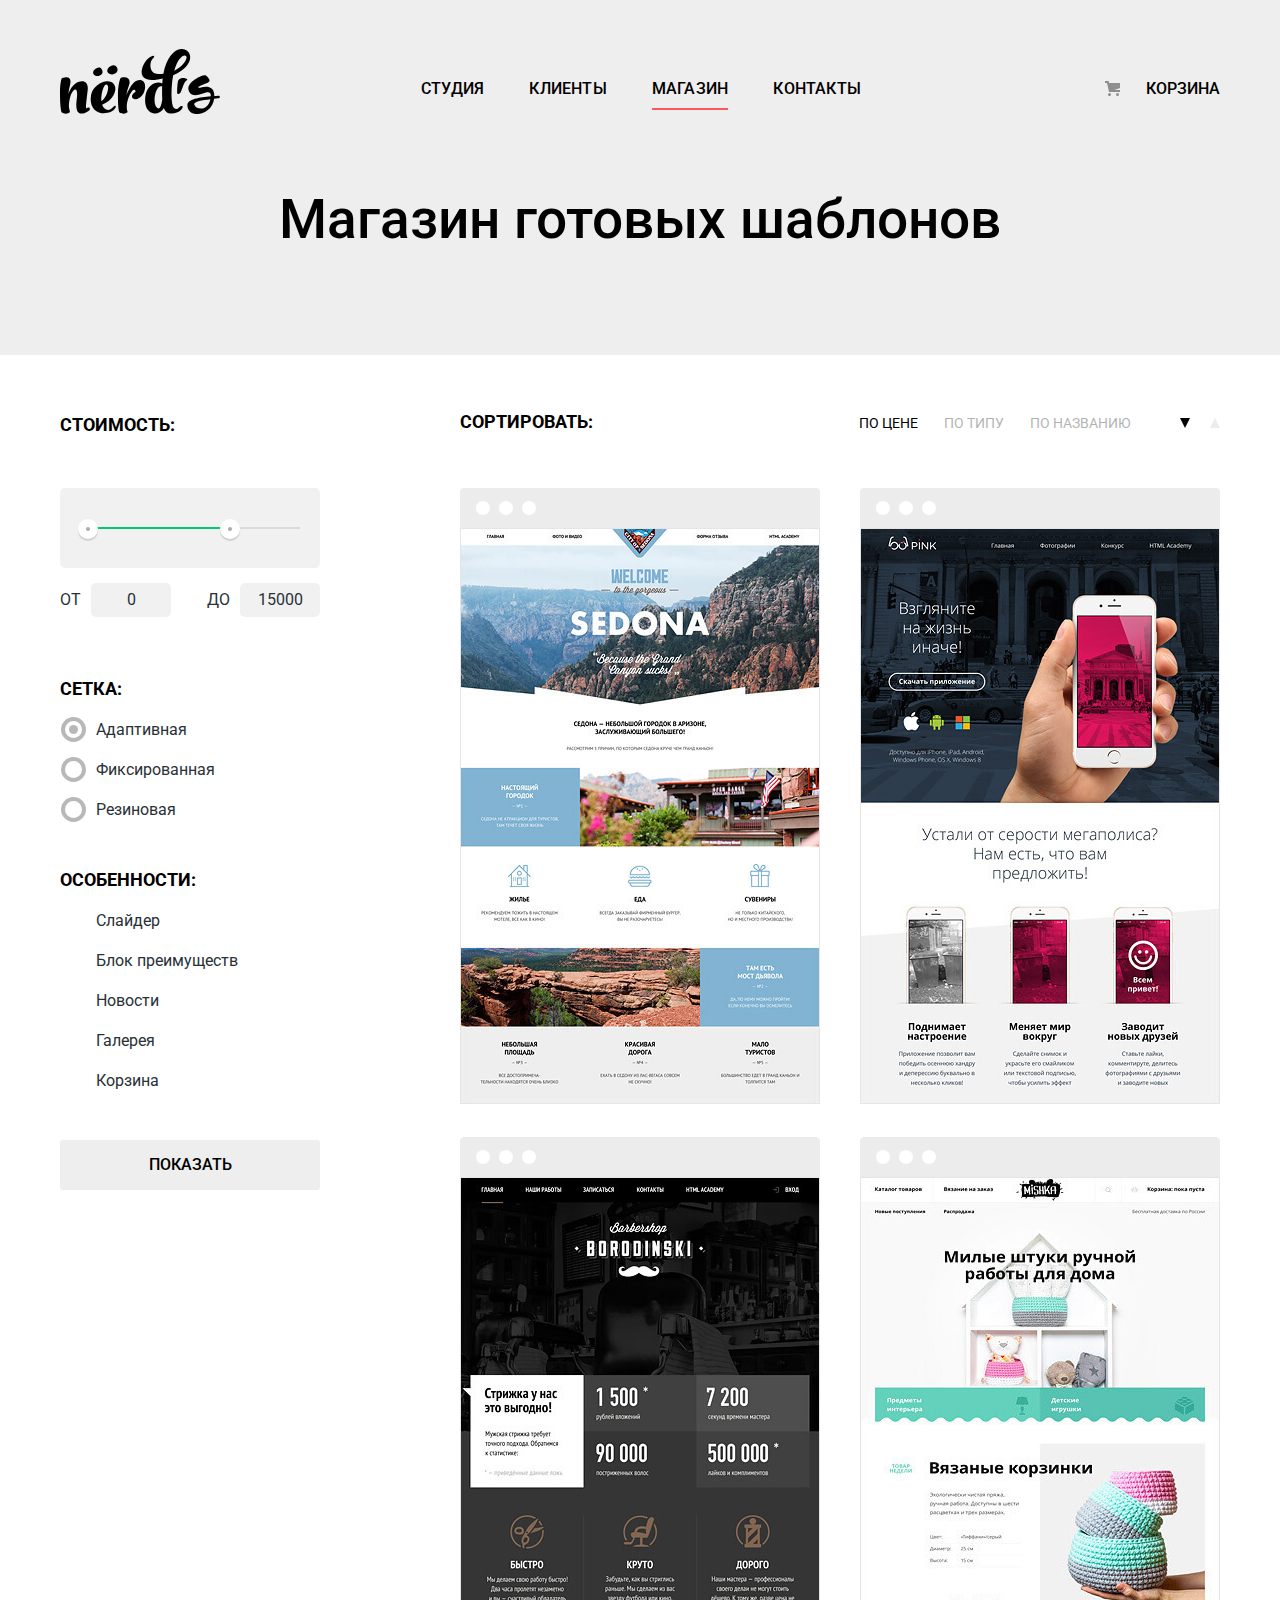
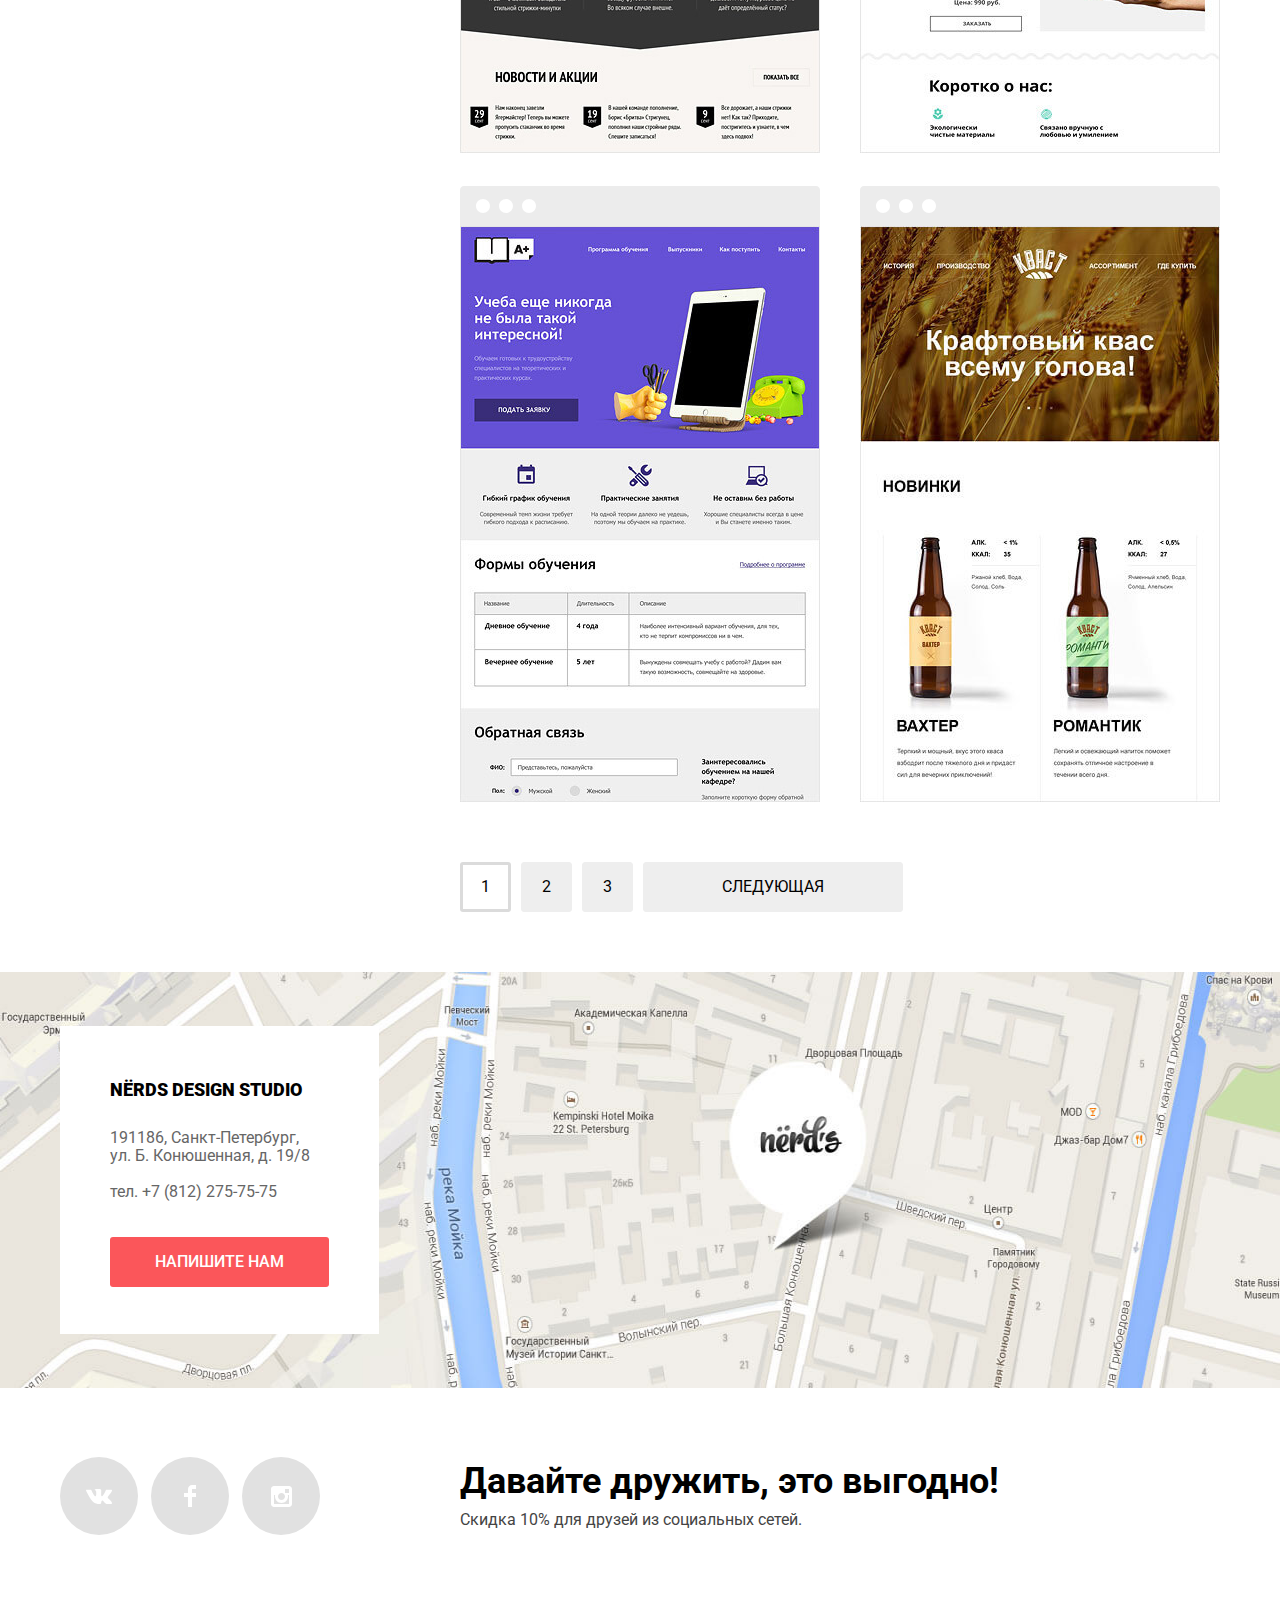
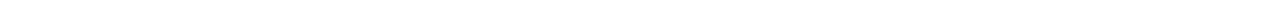
==== commit c3e8a634: "Правки по критериям,минификация" ====
--- a/catalog.html
+++ b/catalog.html
@@ -1,5 +1,5 @@
 <!DOCTYPE html>
-<html lang="en">
+<html lang="ru">
 
 <head>
   <meta charset="UTF-8">
@@ -13,14 +13,15 @@
   <header class="main-header">
     <nav class="main-navigation">
       <div class="container">
-        <a class="main-header-logo">
-          <img src="img/nerds-logo.svg" width="160px" height="65px" alt="Логотип дизайн-студии Nerds">
+        <a class="main-header-logo" href="index.html">
+          <img src="img/nerds-logo.svg" width="160" height="65" alt="Логотип дизайн-студии Nerds">
         </a>
         <ul class="site-navigation">
           <li><a href="#">студия</a></li>
           <li><a href="#">клиенты</a></li>
           <li class="site-navigation-current"><a href="catalog.html">магазин</a></li>
           <li><a href="#">контакты</a></li>
+
         </ul>
         <a href="cart.html" class="cart">Корзина</a>
       </div>
@@ -41,7 +42,7 @@
             <div class="range-filter">
               <div class="range-controls">
                 <div class="scale">
-                  <div class="bar" style="margin-left: ; width: "></div>
+                  <div class="bar"></div>
                 </div>
                 <div class="toggle toggle-min"></div>
                 <div class="toggle toggle-max"></div>
@@ -110,62 +111,62 @@
             <li class="sort-item"><a href="#">По названию</a></li>
           </ul>
           <ul class="sort-arrows">
-            <li class="sort-arrows-item sort-arrows-item-current"><a><span class="visually-hidden">вниз</span><svg width="10px" height="10px"><polygon points="0,0 10,0 5,10"/></svg></a></li>
-            <li class="sort-arrows-item"><a href="#"><span class="visually-hidden">вверх</span><svg width="10px" height="10px"><polygon points="0,10 5,0 10,10"/></svg></a></li>
+            <li class="sort-arrows-item sort-arrows-item-current"><a><span class="visually-hidden">вниз</span><svg width="10" height="10"><polygon points="0,0 10,0 5,10"/></svg></a></li>
+            <li class="sort-arrows-item"><a href="#"><span class="visually-hidden">вверх</span><svg width="10" height="10"><polygon points="0,10 5,0 10,10"/></svg></a></li>
           </ul>
         </div>
         <h2 class="visually-hidden">Список готовых шаблонов</h2>
         <ul class="catalog-list">
           <li class="catalog-item">
-            <img src="img/browser-black.svg" width="360px" height="40px" alt="переключатель страниц шаблона сайта">
-            <img src="img/img-sedona.jpg" width="360px" height="576px" alt="sedona">
+            <img src="img/browser-black.svg" width="360" height="40" alt="переключатель страниц шаблона сайта">
+            <img src="img/img-sedona.jpg" width="360" height="576" alt="sedona">
             <div class="catalog-description">
-              <h3>sedona</h3>
+              <a href=""><h3>sedona</h3></a>
               <p>Информационный сайт<br> для туристов</p>
               <a href="#" class="button price-button">9 900 руб.</a>
             </div>
           </li>
           <li class="catalog-item">
-           <img src="img/browser-black.svg" width="360px" height="40px" alt="переключатель страниц шаблона сайта">
-           <img src="img/img-pink.jpg" width="360px" height="576px" alt="pink">
+           <img src="img/browser-black.svg" width="360" height="40" alt="переключатель страниц шаблона сайта">
+           <img src="img/img-pink.jpg" width="360" height="576" alt="pink">
            <div class="catalog-description">
-            <h3>pink app</h3>
+            <a href=""><h3>pink app</h3></a>
             <p>Продуктовый лендинг<br> приложения для iOS и Android</p>
             <a href="#" class="button price-button">9 900 руб.</a>
           </div>
         </li>
         <li class="catalog-item">
-         <img src="img/browser-black.svg" width="360px" height="40px" alt="переключатель страниц шаблона сайта">
-         <img src="img/img-barbershop.jpg" width="360px" height="576px" alt="barbershop">
+         <img src="img/browser-black.svg" width="360" height="40" alt="переключатель страниц шаблона сайта">
+         <img src="img/img-barbershop.jpg" width="360" height="576" alt="barbershop">
          <div class="catalog-description">
-          <h3>barbershop</h3>
+          <a href=""><h3>barbershop</h3></a>
           <p>Сайт салоны красоты.<br> Для мужчин, да.</p>
           <a href="#" class="button price-button">9 900 руб.</a>
         </div>
       </li>
       <li class="catalog-item">
-       <img src="img/browser-black.svg" width="360px" height="40px" alt="переключатель страниц шаблона сайта">
-       <img src="img/img-mishka.jpg" width="360px" height="576px" alt="mishka">
+       <img src="img/browser-black.svg" width="360" height="40" alt="переключатель страниц шаблона сайта">
+       <img src="img/img-mishka.jpg" width="360" height="576" alt="mishka">
        <div class="catalog-description">
-        <h3>mishka</h3>
+        <a href=""><h3>mishka</h3></a>
         <p>Интернет-магазин<br> вязаных игрушек</p>
         <a href="#" class="button price-button">9 900 руб.</a>
       </div>
     </li>
     <li class="catalog-item">
-     <img src="img/browser-black.svg" width="360px" height="40px" alt="переключатель страниц шаблона сайта">
-     <img src="img/img-aplus.jpg" width="360px" height="576px" alt="bachelor">
+     <img src="img/browser-black.svg" width="360" height="40" alt="переключатель страниц шаблона сайта">
+     <img src="img/img-aplus.jpg" width="360" height="576" alt="bachelor">
      <div class="catalog-description">
-      <h3>a plus</h3>
+      <a href=""><h3>a plus</h3></a>
       <p>Лендинг курсов повышения<br> квалификации</p>
       <a href="#" class="button price-button">9 900 руб.</a>
     </div>
   </li>
   <li class="catalog-item">
-   <img src="img/browser-black.svg" width="360px" height="40px" alt="переключатель страниц шаблона сайта">
-   <img src="img/img-kvast.jpg" width="360px" height="576px" alt="kvast">
+   <img src="img/browser-black.svg" width="360" height="40" alt="переключатель страниц шаблона сайта">
+   <img src="img/img-kvast.jpg" width="360" height="576" alt="kvast">
    <div class="catalog-description">
-    <h3>kvast</h3>
+    <a href=""><h3>kvast</h3></a>
     <p>Промо-сайт производителя<br> крафтового кваса</p>
     <a href="#" class="button price-button">9 900 руб.</a>
   </div>
@@ -173,7 +174,7 @@
 </ul>
 
 <ul class="pagination-list">
-  <li class="pagination-item pagination-item-current"><a>1</a></li>
+  <li class="pagination-item-current"><a>1</a></li>
   <li class="pagination-item"><a href="#">2</a></li>
   <li class="pagination-item"><a href="#">3</a></li>
   <li class="pagination-item pagination-item-next"><a href="#">Следующая</a></li>
@@ -183,75 +184,56 @@
 </main>
 
 <footer class="main-footer">
-    <div class="find-us">
-      <div class="container">
-        <section class="footer-contacts">
-          <p class="studio-name"><b>NЁRDS DESIGN STUDIO</b></p>
-          <p>191186, Санкт-Петербург, ул.&nbsp;Б.&nbsp;Конюшенная, д.&nbsp;19/8</p>
-          <p>тел. +7 (812) 275-75-75</p>
-          <a class="button popup-open" href="#">напишите нам</a>
-        </section>
-      </div>
-      <iframe class="map" src="https://www.google.com/maps/embed?pb=!1m18!1m12!1m3!1d1998.9827661109448!2d30.32244689088904!3d59.93883474027493!2m3!1f0!2f0!3f0!3m2!1i1024!2i768!4f13.1!3m3!1m2!1s0x4696310fca145cc1%3A0x42b32648d8238007!2z0JHQvtC70YzRiNCw0Y8g0JrQvtC90Y7RiNC10L3QvdCw0Y8g0YPQuy4sIDE5LzgsINCh0LDQvdC60YIt0J_QtdGC0LXRgNCx0YPRgNCzLCDQoNC-0YHRgdC40Y8sIDE5MTE4Ng!5e0!3m2!1sru!2sua!4v1536066253459"></iframe>
-      <img src="img/contacts.jpg" width="1440px" height="416px" alt="191186, Санкт-Петербург,
-      ул. Б. Конюшенная, д. 19/8">
-    </div>
-
+  <div class="find-us">
     <div class="container">
-      <div class="footer-social">
-        <ul>
-          <li><a href="#" class="social-button"><span class="visually-hidden">Вконтакте</span><svg version="1.1" id="Layer_1" xmlns="http://www.w3.org/2000/svg" xmlns:xlink="http://www.w3.org/1999/xlink" x="0px" y="0px"
-           width="26px" height="15px" viewBox="0 0 26 15" enable-background="new 0 0 26 15" xml:space="preserve">
-           <path fill="#FFFFFF" d="M16.138,11.51c0.956-0.309,2.18,2.04,3.483,2.939c0.978,0.681,1.727,0.534,1.727,0.534l3.473-0.05
-           c0,0,1.815-0.112,0.957-1.554c-0.071-0.12-0.503-1.069-2.585-3.022c-2.177-2.043-1.882-1.712,0.739-5.244
-           c1.597-2.153,2.236-3.468,2.036-4.028c-0.192-0.539-1.365-0.399-1.365-0.399L20.69,0.713c-0.381,0.001-0.704,0.119-0.851,0.515
-           c-0.003,0.004-0.621,1.666-1.445,3.079c-1.741,2.989-2.436,3.148-2.724,2.961c-0.661-0.433-0.494-1.737-0.494-2.664
-           c0-2.897,0.432-4.105-0.846-4.417c-0.427-0.104-0.739-0.172-1.828-0.182c-1.392-0.021-2.574,0-3.244,0.329
-           c-0.445,0.223-0.786,0.712-0.579,0.74c0.26,0.035,0.843,0.16,1.155,0.586c0.401,0.552,0.389,1.789,0.389,1.789
-           s0.229,3.411-0.54,3.834c-0.528,0.29-1.25-0.302-2.803-3.016C6.087,2.879,5.488,1.345,5.488,1.345S5.372,1.06,5.162,0.904
-           C4.912,0.719,4.562,0.66,4.562,0.66L0.848,0.684c0,0-0.558,0.016-0.763,0.262C-0.097,1.164,0.07,1.614,0.07,1.614
-           s2.909,6.881,6.203,10.347c3.02,3.182,6.452,2.971,6.452,2.971h1.555c0,0,0.469-0.054,0.709-0.312
-           c0.224-0.24,0.214-0.691,0.214-0.691S15.172,11.82,16.138,11.51z"/>
-         </svg></a></li>
-         <li><a href="#" class="social-button"><span class="visually-hidden">Фейсбук</span><svg version="1.1" id="Layer_2" xmlns="http://www.w3.org/2000/svg" xmlns:xlink="http://www.w3.org/1999/xlink" x="0px" y="0px"
-           width="12px" height="22px" viewBox="0 0 12 22" enable-background="new 0 0 12 22" xml:space="preserve">
-           <path fill="#FFFFFF" d="M12,4V0H8C5.791,0,4,1.791,4,4v4H0v4h4v10h4V12h4V8H8V4H12z"/>
-         </svg></a></li>
-         <li><a href="#" class="social-button"><span class="visually-hidden">Инстаграм</span><svg version="1.1" id="Layer_1" xmlns="http://www.w3.org/2000/svg" xmlns:xlink="http://www.w3.org/1999/xlink" x="0px" y="0px"
-           width="21px" height="21px" viewBox="0 0 21 21" enable-background="new 0 0 21 21" xml:space="preserve">
-           <path fill="#FFFFFF" d="M18,0H3C1.35,0,0,1.35,0,3v15c0,1.65,1.35,3,3,3h15c1.65,0,3-1.35,3-3V3C21,1.35,19.65,0,18,0z M10.5,7
-           c1.93,0,3.5,1.57,3.5,3.5S12.43,14,10.5,14S7,12.43,7,10.5S8.57,7,10.5,7z M18,18H3V9h1.181C4.067,9.482,4,9.983,4,10.5
-           c0,3.59,2.91,6.5,6.5,6.5s6.5-2.91,6.5-6.5c0-0.517-0.066-1.018-0.181-1.5H18V18z M18,7h-4V3h4V7z"/>
-         </svg></a></li>
-       </ul>
-       <div class="footer-discount">
-        <b>Давайте дружить, это выгодно!</b>
-        <p>Скидка 10% для друзей из социальных сетей.</p>
-      </div>
-    </div>
+      <section class="footer-contacts">
+        <p class="studio-name"><b>NЁRDS DESIGN STUDIO</b></p>
+        <p>191186, Санкт-Петербург, ул.&nbsp;Б.&nbsp;Конюшенная, д.&nbsp;19/8</p>
+        <p>тел. +7 (812) 275-75-75</p>
+        <a class="button popup-open" href="#">напишите нам</a>
+      </section>
+    </div>
+    <img src="img/contacts.jpg" width="1440" height="416" alt="191186, Санкт-Петербург,
+    ул. Б. Конюшенная, д. 19/8">
+    <iframe class="map" src="https://www.google.com/maps/embed?pb=!1m18!1m12!1m3!1d1998.9827661109448!2d30.32244689088904!3d59.93883474027493!2m3!1f0!2f0!3f0!3m2!1i1024!2i768!4f13.1!3m3!1m2!1s0x4696310fca145cc1%3A0x42b32648d8238007!2z0JHQvtC70YzRiNCw0Y8g0JrQvtC90Y7RiNC10L3QvdCw0Y8g0YPQuy4sIDE5LzgsINCh0LDQvdC60YIt0J_QtdGC0LXRgNCx0YPRgNCzLCDQoNC-0YHRgdC40Y8sIDE5MTE4Ng!5e0!3m2!1sru!2sua!4v1536066253459"></iframe>
   </div>
+
+  <div class="container">
+    <div class="footer-social">
+      <ul>
+        <li><a href="#" class="social-button"><span class="visually-hidden">Вконтакте</span><svg xmlns="http://www.w3.org/2000/svg" width="26" height="15"><path fill="#FFF" d="M16.138 11.51c.956-.309 2.18 2.04 3.483 2.939.978.681 1.727.534 1.727.534l3.473-.05s1.815-.112.957-1.554c-.071-.12-.503-1.069-2.585-3.022-2.177-2.043-1.882-1.712.739-5.244 1.597-2.153 2.236-3.468 2.036-4.028-.192-.539-1.365-.399-1.365-.399L20.69.713c-.381.001-.704.119-.851.515-.003.004-.621 1.666-1.445 3.079-1.741 2.989-2.436 3.148-2.724 2.961-.661-.433-.494-1.737-.494-2.664 0-2.897.432-4.105-.846-4.417-.427-.104-.739-.172-1.828-.182-1.392-.021-2.574 0-3.244.329-.445.223-.786.712-.579.74.26.035.843.16 1.155.586.401.552.389 1.789.389 1.789s.229 3.411-.54 3.834c-.528.29-1.25-.302-2.803-3.016-.793-1.388-1.392-2.922-1.392-2.922s-.116-.285-.326-.441c-.25-.185-.6-.244-.6-.244L.848.684S.29.7.085.946c-.182.218-.015.668-.015.668s2.909 6.881 6.203 10.347c3.02 3.182 6.452 2.971 6.452 2.971h1.555s.469-.054.709-.312c.224-.24.214-.691.214-.691s-.031-2.109.935-2.419z"/></svg></a></li>
+       <li><a href="#" class="social-button"><span class="visually-hidden">Фейсбук</span><svg xmlns="http://www.w3.org/2000/svg" width="12" height="22"><path fill="#FFF" d="M12 4V0H8C5.791 0 4 1.791 4 4v4H0v4h4v10h4V12h4V8H8V4h4z"/></svg></a></li>
+       <li><a href="#" class="social-button"><span class="visually-hidden">Инстаграм</span><svg xmlns="http://www.w3.org/2000/svg" width="21" height="21"><path fill="#FFF" d="M18 0H3C1.35 0 0 1.35 0 3v15c0 1.65 1.35 3 3 3h15c1.65 0 3-1.35 3-3V3c0-1.65-1.35-3-3-3zm-7.5 7c1.93 0 3.5 1.57 3.5 3.5S12.43 14 10.5 14 7 12.43 7 10.5 8.57 7 10.5 7zM18 18H3V9h1.181C4.067 9.482 4 9.983 4 10.5c0 3.59 2.91 6.5 6.5 6.5s6.5-2.91 6.5-6.5c0-.517-.066-1.018-.181-1.5H18v9zm0-11h-4V3h4v4z"/></svg></a></li>
+     </ul>
+     <div class="footer-discount">
+      <b>Давайте дружить, это выгодно!</b>
+      <p>Скидка 10% для друзей из социальных сетей.</p>
+    </div>
+  </div>
+</div>
 </footer>
 
-<section class="modal modal-write-us">
+<section class="write-us">
   <h2>Напишите нам</h2>
-  <form class="write-us-form" action="#" method="post">
+  <form class="write-us-form" action="https://echo.htmlacademy.ru" method="post">
     <p>
       <label for="user-name">Ваше имя:</label>
-      <input class="write-us-name" id="user-name" type="text" name="name" placeholder="Имя Фамилия">
+      <input class="write-us-modal" id="user-name" type="text" name="name" placeholder="Имя Фамилия" pattern="[A-Za-zА-Яа-яЁё]{1,}\s[A-Za-zА-Яа-яЁё]{1,}">
     </p>
     <p>
       <label for="user-mail">Ваш E-mail:</label>
-      <input class="write-us-mail" id="user-mail" type="text" name="e-mail" placeholder="email@example.com">
+      <input class="write-us-modal" id="user-mail" type="email" name="e-mail" placeholder="email@example.com">
     </p>
     <p>
       <label for="user-text">Текст письма:</label>
-      <input class="write-us-text" id="user-text" type="text" name="text" placeholder="В свободной форме">
+      <textarea class="write-us-modal" id="user-text" name="text" rows="5" placeholder="В свободной форме"></textarea>
     </p>
-    <button class="button" type="submit">Отправить</button>
+    <button class="button write-button" type="submit">Отправить</button>
   </form>
-  <button class="modal-close" type="button">x</button>
+  <button class="modal-close" type="button">Закрыть</button>
 </section>
 
-<script>document.write('<script src="http://' + (location.host || 'localhost').split(':')[0] + ':35729/livereload.js?snipver=1"></' + 'script>')</script>
+<script src="js/script.js"></script>
+
 </body>
 </html>
--- a/css/style.css
+++ b/css/style.css
@@ -1,6 +1,6 @@
 html,
 body {
-  min-width: 1440px;
+  min-width: 1200px;
   min-height: 2476px;
 }
 
@@ -53,6 +53,7 @@
   color: rgba(255, 255, 255, 0.3);
 
   background-color: #d7373b;
+  -webkit-box-shadow: inset 0 3px rgba(0, 1, 1, 0.1);
   box-shadow: inset 0 3px rgba(0, 1, 1, 0.1);
 }
 
@@ -108,15 +109,31 @@
   height: 65px;
 }
 
+.inner-page .main-header-logo:hover,
+.inner-page .main-header-logo:focus {
+  opacity: 0.8;
+}
+
+.inner-page .main-header-logo:active {
+  opacity: 0.3;
+}
+
 .main-navigation {
   width: 100%;
 }
 
 .main-navigation .container {
+  display: -webkit-box;
+  display: -ms-flexbox;
   display: flex;
   justify-content: space-between;
   align-items: flex-end;
   min-height: 114px;
+
+  -webkit-box-align: end;
+  -webkit-box-pack: justify;
+  -ms-flex-align: end;
+  -ms-flex-pack: justify;
 }
 
 .main-navigation a {
@@ -127,6 +144,8 @@
 }
 
 .site-navigation {
+  display: -webkit-box;
+  display: -ms-flexbox;
   display: flex;
   flex-wrap: wrap;
   justify-content: space-between;
@@ -138,6 +157,10 @@
 
   list-style: none;
   letter-spacing: 0.2px;
+
+  -webkit-box-pack: justify;
+  -ms-flex-pack: justify;
+  -ms-flex-wrap: wrap;
 }
 
 .main-navigation a:hover,
@@ -184,6 +207,8 @@
   bottom: 96px;
   left: 50%;
 
+  display: -webkit-box;
+  display: -ms-flexbox;
   display: flex;
   margin-top: 0;
   margin-bottom: 0;
@@ -191,6 +216,8 @@
 
   list-style: none;
 
+  -webkit-transform: translateX(-50%);
+  -ms-transform: translateX(-50%);
   transform: translateX(-50%);
 }
 
@@ -269,19 +296,19 @@
 .slide-1 {
   background-image: url("../img/slide1.png");
   background-repeat: no-repeat;
-  background-position: 93.3% 18px;
+  background-position: 93.3% 100%;
 }
 
 .slide-2 {
   background-image: url("../img/slide2.png");
   background-repeat: no-repeat;
-  background-position: 99.9% 1px;
+  background-position: 99.9% 100%;
 }
 
 .slide-3 {
   background-image: url("../img/slide3.png");
   background-repeat: no-repeat;
-  background-position: 99.91% 19px;
+  background-position: 99.91% 100%;
 }
 
 .active-slide {
@@ -297,6 +324,8 @@
 }
 
 .services-list {
+  display: -webkit-box;
+  display: -ms-flexbox;
   display: flex;
   margin: 0;
   padding: 80px 0;
@@ -334,12 +363,17 @@
 /*описание*/
 
 .index-columns {
+  display: -webkit-box;
+  display: -ms-flexbox;
   display: flex;
   justify-content: space-between;
   padding-top: 40px;
   padding-bottom: 61px;
 
   border-bottom: 2px solid #eeeeee;
+
+  -webkit-box-pack: justify;
+  -ms-flex-pack: justify;
 }
 
 .description {
@@ -442,11 +476,13 @@
 /*конец описания*/
 /*примеры*/
 
-.preview {
+.partners {
   border-bottom: 2px solid #eeeeee;
 }
 
-.preview-list {
+.partners-list {
+  display: -webkit-box;
+  display: -ms-flexbox;
   display: flex;
   flex-wrap: wrap;
   align-items: center;
@@ -455,9 +491,13 @@
   padding: 0;
 
   list-style: none;
-}
-
-.preview-item {
+
+  -webkit-box-align: center;
+  -ms-flex-align: center;
+  -ms-flex-wrap: wrap;
+}
+
+.partners-item {
   position: relative;
 
   display: block;
@@ -465,22 +505,22 @@
   height: 180px;
 }
 
-.preview-item:first-child,
-.preview-item:last-child {
+.partners-item:first-child,
+.partners-item:last-child {
   width: 260px;
 }
 
-.preview-item:first-child {
+.partners-item:first-child {
   padding-top: 6px;
   padding-right: 20px;
 }
 
-.preview-item:last-child {
+.partnres-item:last-child {
   padding-top: 2px;
   padding-left: 20px;
 }
 
-.preview-item:not(:nth-child(4n))::after {
+.partners-item:not(:nth-child(4n))::after {
   content: "";
   position: absolute;
   top: 65px;
@@ -492,21 +532,28 @@
   background-color: #eeeeee;
 }
 
-.preview-item a {
+.partners-item a {
+  display: -webkit-box;
+  display: -ms-flexbox;
   display: flex;
   justify-content: center;
   align-items: center;
   height: 100%;
 
   opacity: 0.2;
-}
-
-.preview-item a:hover,
-.preview-item a:focus {
+
+  -webkit-box-align: center;
+  -webkit-box-pack: center;
+  -ms-flex-align: center;
+  -ms-flex-pack: center;
+}
+
+.partners-item a:hover,
+.partners-item a:focus {
   opacity: 1;
 }
 
-.preview-item a:active {
+.partners-item a:active {
   opacity: 0.1;
 }
 
@@ -520,6 +567,8 @@
 .main-footer .container {
   position: relative;
 
+  display: -webkit-box;
+  display: -ms-flexbox;
   display: flex;
 }
 
@@ -527,11 +576,14 @@
   position: relative;
 
   margin: 0;
+  margin-right: auto;
   margin-bottom: 69px;
+  margin-left: auto;
   padding: 0;
 }
 
 .map {
+  position: relative;
   z-index: 2;
 
   display: block;
@@ -541,12 +593,13 @@
 
   border: 0;
 }
+
 
 .find-us img {
   position: absolute;
   top: 0;
   left: 0;
-  z-index: -1;
+  z-index: 1;
 
   display: block;
   width: 100%;
@@ -590,6 +643,8 @@
 }
 
 .footer-social {
+  display: -webkit-box;
+  display: -ms-flexbox;
   display: flex;
 
   line-height: 22px;
@@ -597,14 +652,22 @@
 }
 
 .social-button {
+  display: -webkit-box;
+  display: -ms-flexbox;
   display: flex;
   justify-content: center;
   align-items: center;
   width: 78px;
   height: 78px;
+  margin-bottom: 10px;
 
   background-color: #e1e1e1;
   border-radius: 50%;
+
+  -webkit-box-align: center;
+  -webkit-box-pack: center;
+  -ms-flex-align: center;
+  -ms-flex-pack: center;
 }
 
 .social-button:hover,
@@ -614,6 +677,7 @@
 
 .social-button:active {
   background-color: #d7373b;
+  -webkit-box-shadow: inset 0 3px rgba(0, 1, 1, 0.1);
   box-shadow: inset 0 3px rgba(0, 1, 1, 0.1);
 }
 
@@ -622,6 +686,8 @@
 }
 
 .footer-social ul {
+  display: -webkit-box;
+  display: -ms-flexbox;
   display: flex;
   flex-wrap: wrap;
   justify-content: space-between;
@@ -631,6 +697,10 @@
   padding: 0;
 
   list-style: none;
+
+  -webkit-box-pack: justify;
+  -ms-flex-pack: justify;
+  -ms-flex-wrap: wrap;
 }
 
 .footer-discount {
@@ -655,25 +725,160 @@
 /*конец футера*/
 /*модалка*/
 
-.modal h2 {
+.write-us {
+  position: fixed;
+  top: 50%;
+  left: 50%;
+  z-index: 10;
+
+  display: none;
+  width: 760px;
+  margin-top: -260px;
+  margin-left: -480px;
+  padding: 66px 100px 84px 100px;
+
+  color: #000000;
+
+  background-color: #ffffff;
+  -webkit-box-shadow: 0 20px 40px rgba(0, 1, 1, 0.75);
+  box-shadow: 0 20px 40px rgba(0, 1, 1, 0.75);
+}
+
+.write-us-on {
+  display: block;
+
+  -webkit-animation-name: open;
+  animation-name: open;
+  -webkit-animation-duration: 0.5s;
+  animation-duration: 0.5s;
+}
+
+.modal-error {
+  -webkit-animation-name: error;
+  animation-name: error;
+  -webkit-animation-duration: 0.6s;
+  animation-duration: 0.6s;
+}
+
+.write-us-form {
+  display: -webkit-box;
+  display: -ms-flexbox;
+  display: flex;
+  flex-wrap: wrap;
+  justify-content: space-between;
+
+  -webkit-box-pack: justify;
+  -ms-flex-pack: justify;
+  -ms-flex-wrap: wrap;
+}
+
+.modal-close {
+  position: absolute;
+  top: 77px;
+  right: 90px;
+
+  width: 21px;
+  height: 21px;
+
+  font-size: 0;
+
+  background-color: transparent;
+  border: 0;
+  cursor: pointer;
+  opacity: 0.3;
+}
+
+.modal-close::before,
+.modal-close::after {
+  content: "";
+  position: absolute;
+  top: 8px;
+  right: -3px;
+
+  width: 27px;
+  height: 4px;
+
+  background-color: #fb565a;
+}
+
+.modal-close::before {
+  -webkit-transform: rotate(45deg);
+  -ms-transform: rotate(45deg);
+  transform: rotate(45deg);
+}
+
+.modal-close::after {
+  -webkit-transform: rotate(-45deg);
+  -ms-transform: rotate(-45deg);
+  transform: rotate(-45deg);
+}
+
+.modal-close:hover,
+.modal-close:focus {
+  opacity: 1;
+}
+
+.modal-close:active {
+  opacity: 0.1;
+}
+
+.write-us h2 {
+  margin: 0;
+  margin-bottom: 41px;
+
   font-weight: 500;
   font-size: 45px;
   line-height: 45px;
-  color: #000000;
-}
-
-.modal-write-us label {
+}
+
+.write-us-form input[type="text"],
+.write-us-form input[type="email"] {
+  -webkit-box-sizing: border-box;
+  box-sizing: border-box;
+  width: 360px;
+
+  font: inherit;
+}
+
+.write-us-form p {
+  margin: 0;
+  margin-bottom: 34px;
+}
+
+.write-us-form p:last-of-type {
+  margin-bottom: 49px;
+}
+
+.write-us label {
+  display: block;
+  margin-bottom: 9px;
+
   font-weight: 700;
   line-height: 18px;
-  color: #000000;
 }
 
 .write-us-modal {
+  padding: 11px 14px;
+
   font: inherit;
   line-height: 18px;
   color: #444444;
 
   border: 2px solid #d7dcde;
+  border-radius: 3px;
+}
+
+.write-us-form textarea {
+  width: 729px;
+  padding-left: 13px;
+
+  vertical-align: top;
+
+  resize: none;
+}
+
+.write-button {
+  width: 260px;
 }
 
 .write-us-modal:hover {
@@ -681,24 +886,47 @@
 }
 
 .write-us-modal:focus {
+  color: #000000;
+
   border-color: #000000;
 }
 
-.write-us-modal:invalid {
+input[type="email"]:invalid {
+  color: #e74246;
+
   border-color: #e74246;
 }
 
-.modal-close {
-  opacity: 0.3;
-}
-
-.modal-close:hover,
-.modal-close:focus {
-  opacity: 1;
-}
-
-.modal-close:active {
-  opacity: 0.1;
+.write-us-form input:focus::-webkit-input-placeholder {
+  color: #444444;
+}
+
+.write-us-form input:focus:-ms-input-placeholder {
+  color: #444444;
+}
+
+.write-us-form input:focus::-ms-input-placeholder {
+  color: #444444;
+}
+
+.write-us-form input:focus::placeholder {
+  color: #444444;
+}
+
+.write-us-form textarea:focus::-webkit-input-placeholder {
+  color: #444444;
+}
+
+.write-us-form textarea:focus:-ms-input-placeholder {
+  color: #444444;
+}
+
+.write-us-form textarea:focus::-ms-input-placeholder {
+  color: #444444;
+}
+
+.write-us-form textarea:focus::placeholder {
+  color: #444444;
 }
 
 /*конец модалки*/
@@ -800,6 +1028,7 @@
   background-color: #ababab;
   border: 8px solid #ffffff;
   border-radius: 50%;
+  -webkit-box-shadow: 0 2px 1px 0 #cfcfcf;
   box-shadow: 0 2px 1px 0 #cfcfcf;
   cursor: pointer;
 }
@@ -821,6 +1050,7 @@
   width: 50%;
 
   font-size: 16px;
+  vertical-align: middle;
   text-transform: uppercase;
 }
 
@@ -873,6 +1103,9 @@
 
   cursor: pointer;
 
+  -webkit-user-select: none;
+  -moz-user-select: none;
+  -ms-user-select: none;
   user-select: none;
 }
 
@@ -959,6 +1192,8 @@
 }
 
 .filter-input:disabled + label {
+  color: #283136;
+
   opacity: 0.3;
 }
 
@@ -987,6 +1222,7 @@
   color: rgba(0, 0, 0, 0.3);
 
   background-color: #d5d5d5;
+  -webkit-box-shadow: inset 0 3px rgba(0, 1, 1, 0.1);
   box-shadow: inset 0 3px rgba(0, 1, 1, 0.1);
 }
 
@@ -1000,10 +1236,15 @@
 
 /*сортировка*/
 .sort {
+  display: -webkit-box;
+  display: -ms-flexbox;
   display: flex;
   justify-content: space-between;
   width: 760px;
   margin-bottom: 54px;
+
+  -webkit-box-pack: justify;
+  -ms-flex-pack: justify;
 }
 
 .sort h3 {
@@ -1027,15 +1268,26 @@
 }
 
 .sort-list {
-  display: flex;
+  display: -webkit-box;
+  display: -ms-flexbox;
+  display: flex;
+  flex-wrap: wrap;
   justify-content: space-between;
   width: 272px;
+
+  -webkit-box-pack: justify;
+  -ms-flex-pack: justify;
+  -ms-flex-wrap: wrap;
 }
 
 .sort-arrows {
+  display: -webkit-box;
+  display: -ms-flexbox;
   display: flex;
   justify-content: space-around;
   width: 60px;
+
+  -ms-flex-pack: distribute;
 }
 
 .sort-arrows .sort-arrows-item a {
@@ -1047,6 +1299,7 @@
 .sort li {
   padding-top: 4px;
 
+  font: inherit;
   font-size: 14px;
   line-height: 18px;
   text-transform: uppercase;
@@ -1099,11 +1352,18 @@
 /*конец сортировки*/
 
 .catalog-columns {
+  display: -webkit-box;
+  display: -ms-flexbox;
   display: flex;
   justify-content: space-between;
+
+  -webkit-box-pack: justify;
+  -ms-flex-pack: justify;
 }
 
 .catalog-list {
+  display: -webkit-box;
+  display: -ms-flexbox;
   display: flex;
   flex-wrap: wrap;
   margin: 0;
@@ -1111,15 +1371,23 @@
   padding: 0;
 
   list-style: none;
+
+  -ms-flex-wrap: wrap;
 }
 
 .catalog-item {
   position: relative;
 
-  display: flex;
+  display: -webkit-box;
+  display: -ms-flexbox;
+  display: flex;
+  -ms-flex-direction: column;
   flex-direction: column;
   width: 360px;
   margin-bottom: 33px;
+
+  -webkit-box-direction: normal;
+  -webkit-box-orient: vertical;
 }
 
 .catalog-item:nth-child(odd) {
@@ -1132,7 +1400,6 @@
 
   display: none;
   width: 100%;
-  height: 231px;
 
   background-color: #eeeeee;
 }
@@ -1153,8 +1420,13 @@
 }
 
 .catalog-description p {
-  margin: 0;
+  max-width: 240px;
+  max-height: 36px;
+  margin: 0;
+  margin-right: auto;
   margin-bottom: 32px;
+  margin-left: auto;
+  overflow-y: hidden;
 
   line-height: 18px;
   text-align: center;
@@ -1164,6 +1436,7 @@
 .price-button {
   width: 200px;
   margin: 0 auto;
+  margin-bottom: 43px;
 }
 
 .catalog-item:hover .catalog-description {
@@ -1171,6 +1444,7 @@
 }
 
 .catalog-item:hover {
+  -webkit-box-shadow: 0 6px 15px rgba(0, 1, 1, 0.25);
   box-shadow: 0 6px 15px rgba(0, 1, 1, 0.25);
 }
 
@@ -1186,6 +1460,8 @@
 /*пагинация*/
 
 .pagination-list {
+  display: -webkit-box;
+  display: -ms-flexbox;
   display: flex;
   flex-wrap: wrap;
   justify-content: flex-start;
@@ -1193,9 +1469,14 @@
   padding: 0;
 
   list-style: none;
-}
-
-.pagination-item {
+
+  -webkit-box-pack: start;
+  -ms-flex-pack: start;
+  -ms-flex-wrap: wrap;
+}
+
+.pagination-item,
+.pagination-item-current {
   margin-right: 10px;
 }
 
@@ -1232,20 +1513,31 @@
   color: rgba(0, 0, 0, 0.6);
 
   background-color: #d5d5d5;
+  -webkit-box-shadow: inset 0 3px rgba(0, 1, 1, 0.1);
   box-shadow: inset 0 3px rgba(0, 1, 1, 0.1);
 }
 
 .pagination-item-current a {
+  display: block;
+  margin: 0;
   padding: 13px 18px;
+
+  line-height: 18px;
+  vertical-align: middle;
+  text-align: center;
+  color: #000000;
+  text-transform: uppercase;
 
   background-color: #ffffff;
   border: solid 3px #dbdbdb;
+  border-radius: 3px;
 }
 
 /*конец пагинации*/
 
 .inner-page .main-footer {
   margin-top: 60px;
+  margin-bottom: 70px;
 }
 
 .visually-hidden:not(:focus):not(:active),
@@ -1265,4 +1557,68 @@
 
   clip: rect(0 0 0 0);
   clip-path: inset(100%);
-}
+
+  -webkit-clip-path: inset(100%);
+}
+
+@-webkit-keyframes open {
+  0% {
+    -webkit-transform: scale(0);
+    transform: scale(0);
+  }
+  70% {
+    -webkit-transform: scale(1.15);
+    transform: scale(1.15);
+  }
+  90% {
+    -webkit-transform: scale(0.9);
+    transform: scale(0.9);
+  }
+  100% {
+    -webkit-transform: scale(1);
+    transform: scale(1);
+  }
+}
+
+@keyframes open {
+  0% {
+    -webkit-transform: scale(0);
+    transform: scale(0);
+  }
+  70% {
+    -webkit-transform: scale(1.15);
+    transform: scale(1.15);
+  }
+  90% {
+    -webkit-transform: scale(0.9);
+    transform: scale(0.9);
+  }
+  100% {
+    -webkit-transform: scale(1);
+    transform: scale(1);
+  }
+}
+
+@-webkit-keyframes error {
+  0%,
+  50%,
+  100% {
+    background-color: #ffffff;
+  }
+  25%,
+  75% {
+    background-color: red;
+  }
+}
+
+@keyframes error {
+  0%,
+  50%,
+  100% {
+    background-color: #ffffff;
+  }
+  25%,
+  75% {
+    background-color: red;
+  }
+}
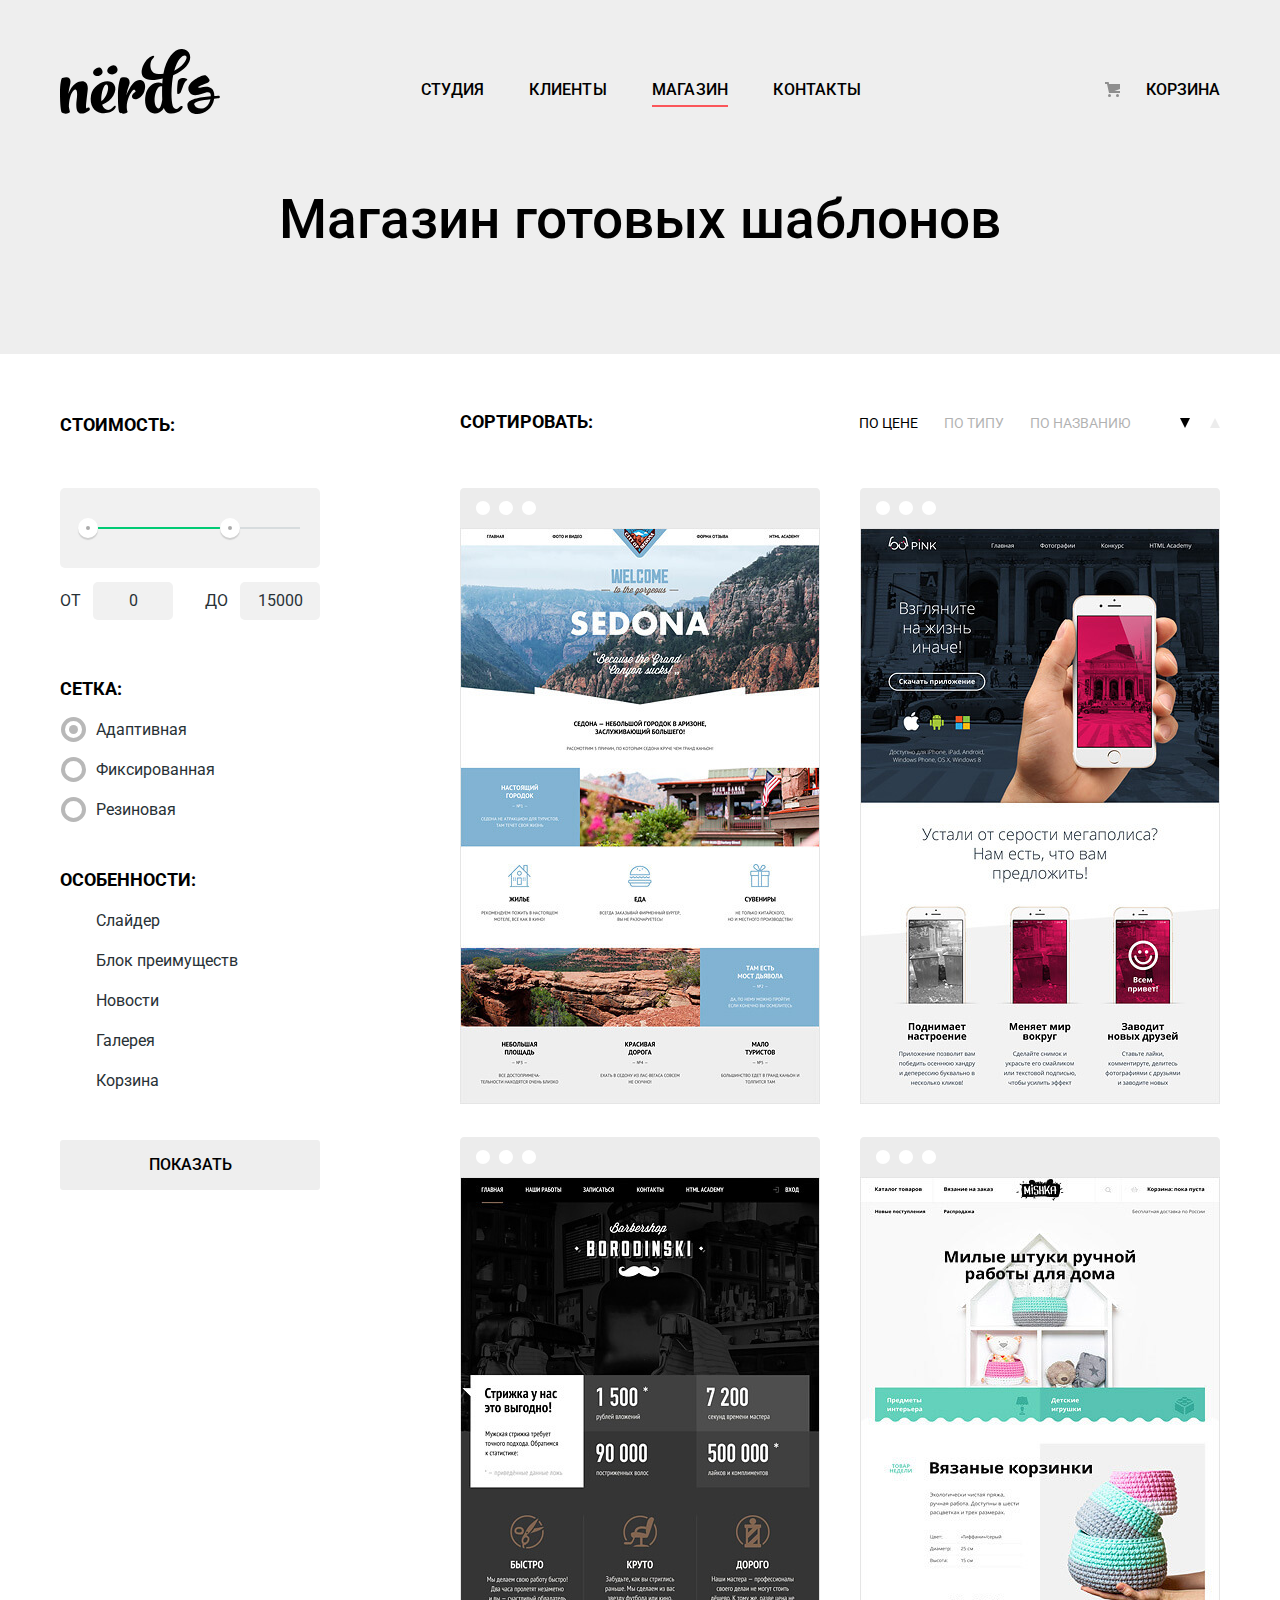
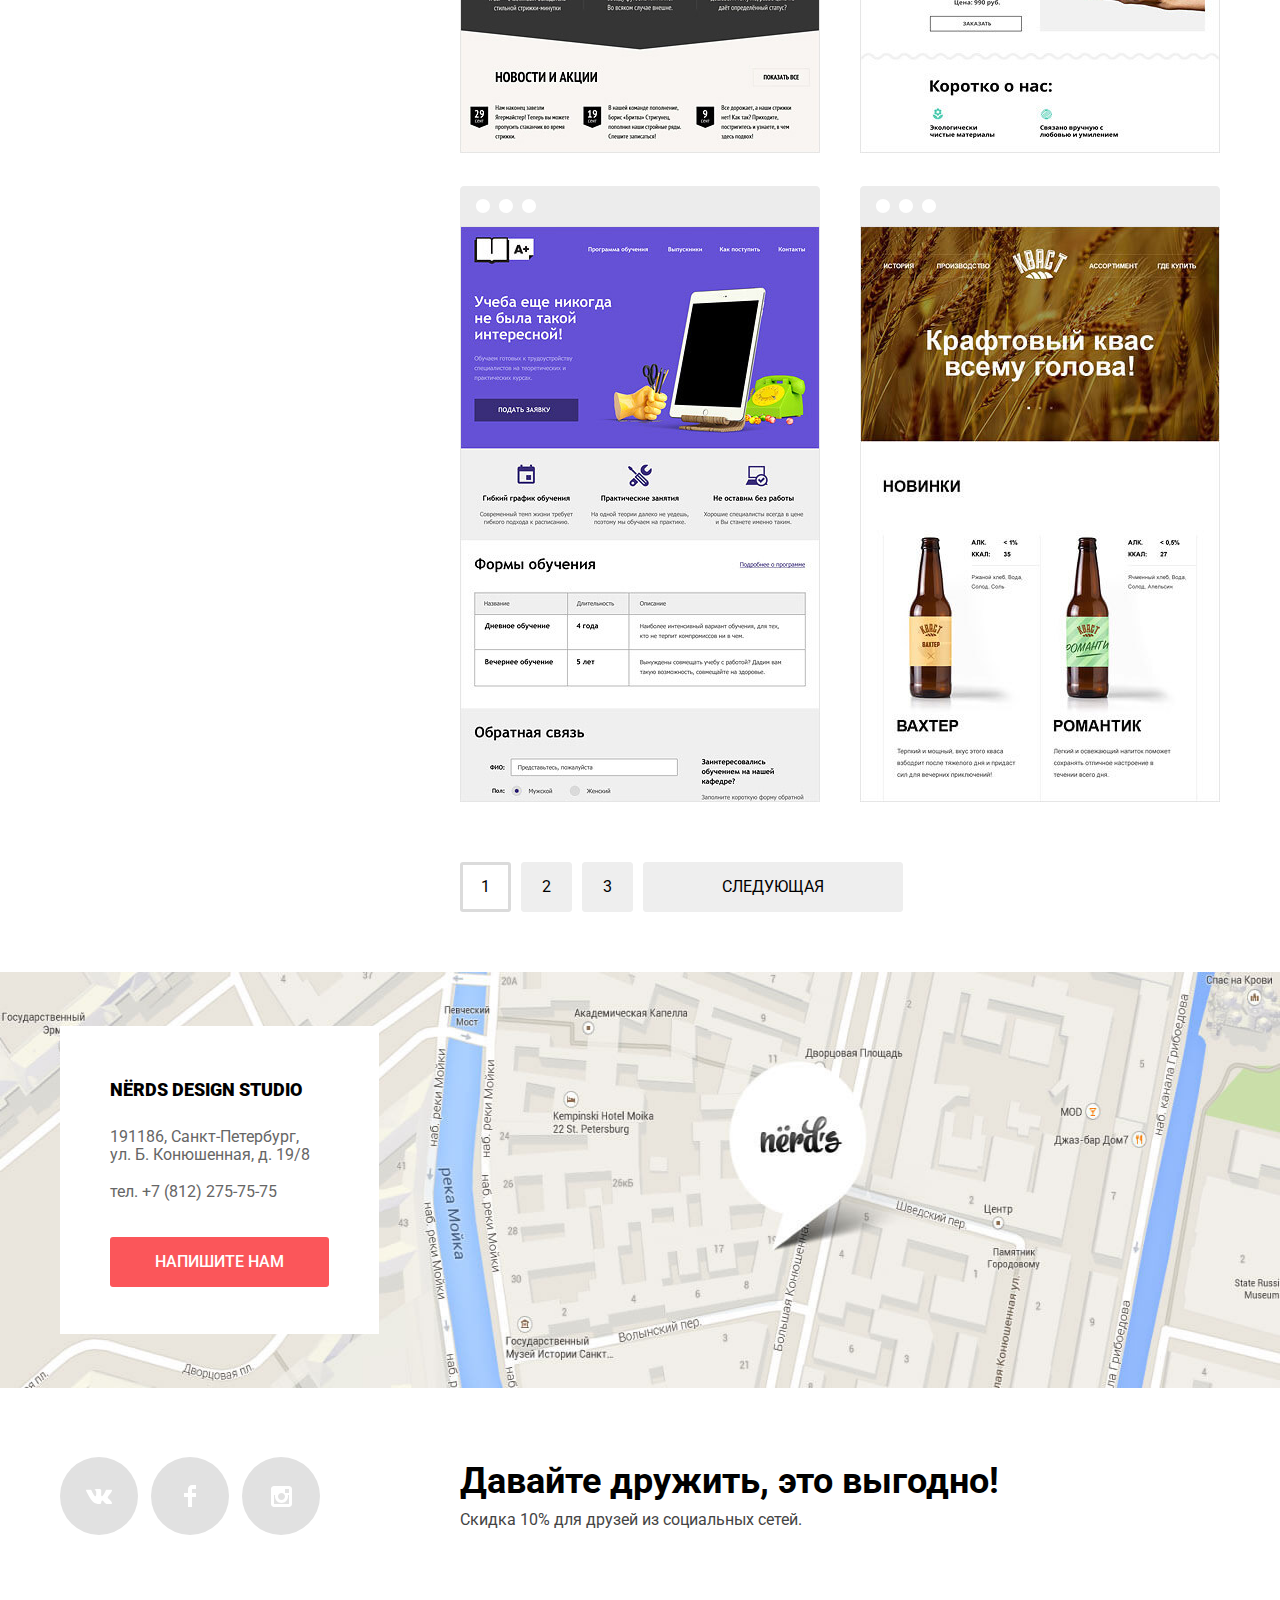
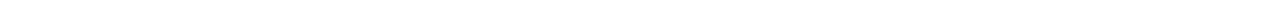
==== commit 09f20777: "исправил совместимость для IE10, поправил хедер для IE10" ====
--- a/catalog.html
+++ b/catalog.html
@@ -6,7 +6,7 @@
   <title>Дизайн-студия «Nerds»</title>
   <link href="https://fonts.googleapis.com/css?family=Roboto:400,500,700&amp;subset=cyrillic" rel="stylesheet">
   <link rel="stylesheet" href="css/normalize.css">
-  <link rel="stylesheet" href="css/style.css">
+  <link rel="stylesheet" href="css/style.min.css">
 </head>
 
 <body class="inner-page">
@@ -202,15 +202,15 @@
     <div class="footer-social">
       <ul>
         <li><a href="#" class="social-button"><span class="visually-hidden">Вконтакте</span><svg xmlns="http://www.w3.org/2000/svg" width="26" height="15"><path fill="#FFF" d="M16.138 11.51c.956-.309 2.18 2.04 3.483 2.939.978.681 1.727.534 1.727.534l3.473-.05s1.815-.112.957-1.554c-.071-.12-.503-1.069-2.585-3.022-2.177-2.043-1.882-1.712.739-5.244 1.597-2.153 2.236-3.468 2.036-4.028-.192-.539-1.365-.399-1.365-.399L20.69.713c-.381.001-.704.119-.851.515-.003.004-.621 1.666-1.445 3.079-1.741 2.989-2.436 3.148-2.724 2.961-.661-.433-.494-1.737-.494-2.664 0-2.897.432-4.105-.846-4.417-.427-.104-.739-.172-1.828-.182-1.392-.021-2.574 0-3.244.329-.445.223-.786.712-.579.74.26.035.843.16 1.155.586.401.552.389 1.789.389 1.789s.229 3.411-.54 3.834c-.528.29-1.25-.302-2.803-3.016-.793-1.388-1.392-2.922-1.392-2.922s-.116-.285-.326-.441c-.25-.185-.6-.244-.6-.244L.848.684S.29.7.085.946c-.182.218-.015.668-.015.668s2.909 6.881 6.203 10.347c3.02 3.182 6.452 2.971 6.452 2.971h1.555s.469-.054.709-.312c.224-.24.214-.691.214-.691s-.031-2.109.935-2.419z"/></svg></a></li>
-       <li><a href="#" class="social-button"><span class="visually-hidden">Фейсбук</span><svg xmlns="http://www.w3.org/2000/svg" width="12" height="22"><path fill="#FFF" d="M12 4V0H8C5.791 0 4 1.791 4 4v4H0v4h4v10h4V12h4V8H8V4h4z"/></svg></a></li>
-       <li><a href="#" class="social-button"><span class="visually-hidden">Инстаграм</span><svg xmlns="http://www.w3.org/2000/svg" width="21" height="21"><path fill="#FFF" d="M18 0H3C1.35 0 0 1.35 0 3v15c0 1.65 1.35 3 3 3h15c1.65 0 3-1.35 3-3V3c0-1.65-1.35-3-3-3zm-7.5 7c1.93 0 3.5 1.57 3.5 3.5S12.43 14 10.5 14 7 12.43 7 10.5 8.57 7 10.5 7zM18 18H3V9h1.181C4.067 9.482 4 9.983 4 10.5c0 3.59 2.91 6.5 6.5 6.5s6.5-2.91 6.5-6.5c0-.517-.066-1.018-.181-1.5H18v9zm0-11h-4V3h4v4z"/></svg></a></li>
-     </ul>
-     <div class="footer-discount">
-      <b>Давайте дружить, это выгодно!</b>
-      <p>Скидка 10% для друзей из социальных сетей.</p>
+        <li><a href="#" class="social-button"><span class="visually-hidden">Фейсбук</span><svg xmlns="http://www.w3.org/2000/svg" width="12" height="22"><path fill="#FFF" d="M12 4V0H8C5.791 0 4 1.791 4 4v4H0v4h4v10h4V12h4V8H8V4h4z"/></svg></a></li>
+        <li><a href="#" class="social-button"><span class="visually-hidden">Инстаграм</span><svg xmlns="http://www.w3.org/2000/svg" width="21" height="21"><path fill="#FFF" d="M18 0H3C1.35 0 0 1.35 0 3v15c0 1.65 1.35 3 3 3h15c1.65 0 3-1.35 3-3V3c0-1.65-1.35-3-3-3zm-7.5 7c1.93 0 3.5 1.57 3.5 3.5S12.43 14 10.5 14 7 12.43 7 10.5 8.57 7 10.5 7zM18 18H3V9h1.181C4.067 9.482 4 9.983 4 10.5c0 3.59 2.91 6.5 6.5 6.5s6.5-2.91 6.5-6.5c0-.517-.066-1.018-.181-1.5H18v9zm0-11h-4V3h4v4z"/></svg></a></li>
+      </ul>
+      <div class="footer-discount">
+        <b>Давайте дружить, это выгодно!</b>
+        <p>Скидка 10% для друзей из социальных сетей.</p>
+      </div>
     </div>
   </div>
-</div>
 </footer>
 
 <section class="write-us">
@@ -233,7 +233,7 @@
   <button class="modal-close" type="button">Закрыть</button>
 </section>
 
-<script src="js/script.js"></script>
+<script src="js/script.min.js"></script>
 
 </body>
 </html>
--- a/css/style.min.css
+++ b/css/style.min.css
@@ -0,0 +1 @@
+html,body{min-width:1200px;min-height:2476px}body{margin:0;padding:0;font-weight:400;font-size:16px;line-height:24px;font-family:"Roboto","Arial",sans-serif;color:#283136;background-color:#fff}a{text-decoration:none}.container{display:block;width:1160px;margin:0 auto;padding:0 20px}.button{display:block;width:240px;padding:16px 0;font:inherit;font-weight:500;line-height:18px;text-align:center;color:#fff;text-transform:uppercase;background-color:#fb565a;border:0;border-radius:3px}.button:hover,.button:focus{background-color:#e74246}.button:active{color:rgba(255,255,255,.3);background-color:#d7373b;-webkit-box-shadow:inset 0 3px rgba(0,1,1,.1);box-shadow:inset 0 3px rgba(0,1,1,.1)}.button-red{width:160px}.button-green{width:160px;background-color:#00ca74}.button-green:hover,.button-green:focus{background-color:#00bc6c}.button-green:active{color:rgba(255,255,255,.3);background-color:#00aa62}.button-yellow{width:160px;background-color:#efc84a}.button-yellow:hover,.button-yellow:focus{background-color:#eab534}.button-yellow:active{color:rgba(255,255,255,.3);background-color:#e5a722}.main-header{padding-top:49px;background-color:#eee}.main-header-logo{width:160px;height:65px}.inner-page .main-header-logo:hover,.inner-page .main-header-logo:focus{opacity:.8}.inner-page .main-header-logo:active{opacity:.3}.main-navigation{width:100%}.main-navigation .container{display:-webkit-box;display:-ms-flexbox;display:flex;justify-content:space-between;-webkit-box-pack:justify;-ms-flex-pack:justify}.main-navigation a{font-weight:500;line-height:30px;color:#000;text-transform:uppercase}.site-navigation{display:-webkit-box;display:-ms-flexbox;display:flex;flex-wrap:wrap;justify-content:space-between;align-items:flex-end;width:440px;margin:0;margin-right:34px;padding:0;padding-bottom:9px;list-style:none;letter-spacing:.2px;-webkit-box-pack:justify;-ms-flex-pack:justify;-ms-flex-wrap:wrap}.main-navigation a:hover,.main-navigation a:focus{color:#fb565a}.main-navigation a:active{color:rgba(0,0,0,.3)}.cart{position:relative;display:flex;align-items:center;max-width:160px;margin-top:16px;padding-left:50px;-ms-align-items:center}.cart::before{content:"";position:absolute;top:17px;left:9px;width:15px;height:15px;background-image:url(../img/cart-icon.svg);background-repeat:no-repeat;background-position:0 0;opacity:.4}.features{position:relative}.slider-controls{position:absolute;bottom:96px;left:50%;display:-webkit-box;display:-ms-flexbox;display:flex;margin-top:0;margin-bottom:0;padding-left:0;list-style:none;-webkit-transform:translateX(-50%);-ms-transform:translateX(-50%);transform:translateX(-50%)}.slider-controls li{margin-right:9px;margin-left:9px}.slider-controls a{position:relative;display:block;width:18px;height:18px;background-color:#fff;border-radius:50%;cursor:pointer}.slider-controls .active-slide::before{content:"";position:absolute;top:5px;left:5px;width:4px;height:4px;border:2px solid #c1c1c1;border-radius:50%}.features-list{margin-top:0;margin-bottom:0;padding-left:0;list-style:none}.features-item{display:none;padding-top:78px;padding-bottom:80px;background-color:transparent}.features-item h3{max-width:560px;margin:0;margin-bottom:27px;font-weight:500;font-size:55px;line-height:55px;color:#000;letter-spacing:.1px}.features a{line-height:18px;color:#fff;text-transform:uppercase}.features-item p{max-width:430px;margin:0;margin-bottom:38px;line-height:24px}.slide-1{background-image:url(../img/slide1.png);background-repeat:no-repeat;background-position:93.3% 100%}.slide-2{background-image:url(../img/slide2.png);background-repeat:no-repeat;background-position:99.9% 100%}.slide-3{background-image:url(../img/slide3.png);background-repeat:no-repeat;background-position:99.91% 100%}.active-slide{display:block}.services{border-bottom:2px solid #eee}.services-list{display:-webkit-box;display:-ms-flexbox;display:flex;margin:0;padding:80px 0;list-style:none}.services-item{width:300px;margin-right:100px}.services-item img{margin-bottom:18px}.services-item h3{margin:0;margin-bottom:16px;font-weight:700;font-size:24px;line-height:30px;color:#000;text-transform:uppercase}.services-item p{max-width:260px;margin:0;margin-bottom:32px}.index-columns{display:-webkit-box;display:-ms-flexbox;display:flex;justify-content:space-between;padding-top:40px;padding-bottom:61px;border-bottom:2px solid #eee;-webkit-box-pack:justify;-ms-flex-pack:justify}.description{width:660px}.about-us{margin:0;margin-top:35px;margin-bottom:32px;font-weight:500;font-size:45px;line-height:45px;color:#000}.description p:nth-child(3){margin:0;margin-bottom:39px}.description-header{margin-bottom:12px;font-weight:700;text-transform:uppercase}.description-list{margin:0;padding:0;list-style:none}.description-item{position:relative;margin-left:36px;line-height:48px}.description-item::before{content:"";position:absolute;top:23px;left:-35px;width:25px;height:2px;background-color:#fb565a}.statistics{width:360px}.statistics-list{width:100%;margin-top:29px;border-collapse:collapse}.statistics caption{margin-bottom:40px;font-weight:700;text-align:center;color:#000;text-transform:uppercase}.statistics-list td{width:33.33333%;margin:0;padding:0}.statistics-percent{font-weight:700;font-size:45px;line-height:45px;color:#000}.statistics-percent sup{font-size:28px}.statistics-description td{padding-top:20px;line-height:18px}.partners{border-bottom:2px solid #eee}.partners-list{display:-webkit-box;display:-ms-flexbox;display:flex;flex-wrap:wrap;align-items:center;margin:0;margin-bottom:-6px;padding:0;list-style:none;-webkit-box-align:center;-ms-flex-align:center;-ms-flex-wrap:wrap}.partners-item{position:relative;display:block;width:300px;height:180px}.partners-item:first-child,.partners-item:last-child{width:260px}.partners-item:first-child{padding-top:6px;padding-right:20px}.partners-item:last-child{padding-top:2px;padding-left:20px}.partners-item:not(:nth-child(4n))::after{content:"";position:absolute;top:65px;right:-1px;width:2px;height:52px;background-color:#eee}.partners-item a{display:-webkit-box;display:-ms-flexbox;display:flex;justify-content:center;align-items:center;height:100%;opacity:.2;-webkit-box-align:center;-webkit-box-pack:center;-ms-flex-align:center;-ms-flex-pack:center}.partners-item a:hover,.partners-item a:focus{opacity:1}.partners-item a:active{opacity:.1}.main-footer{margin-top:80px}.main-footer .container{position:relative;display:-webkit-box;display:-ms-flexbox;display:flex}.find-us{position:relative;margin:0;margin-right:auto;margin-bottom:69px;margin-left:auto;padding:0}.map{position:relative;z-index:2;display:block;width:100%;height:416px;margin:0;border:0}.find-us img{position:absolute;top:0;left:0;z-index:1;display:block;width:100%;height:416px;margin:0}.footer-contacts{position:absolute;top:54px;left:20px;z-index:3;width:219px;padding:50px 50px 47px;background-color:#fff}.footer-contacts p{margin-top:0;margin-bottom:19px;line-height:18px;color:#666}.footer-contacts .studio-name{margin-bottom:24px;font-weight:700;font-size:18px;line-height:28px;color:#000}.popup-open{display:block;width:219px;margin-top:36px}.footer-social{display:-webkit-box;display:-ms-flexbox;display:flex;line-height:22px;color:#444}.social-button{display:-webkit-box;display:-ms-flexbox;display:flex;justify-content:center;align-items:center;width:78px;height:78px;margin-bottom:10px;background-color:#e1e1e1;border-radius:50%;-webkit-box-align:center;-webkit-box-pack:center;-ms-flex-align:center;-ms-flex-pack:center}.social-button:hover,.social-button:focus{background-color:#e74246}.social-button:active{background-color:#d7373b;-webkit-box-shadow:inset 0 3px rgba(0,1,1,.1);box-shadow:inset 0 3px rgba(0,1,1,.1)}.social-button:active path{opacity:.3}.footer-social ul{display:-webkit-box;display:-ms-flexbox;display:flex;flex-wrap:wrap;justify-content:space-between;width:260px;margin:0;margin-right:140px;padding:0;list-style:none;-webkit-box-pack:justify;-ms-flex-pack:justify;-ms-flex-wrap:wrap}.footer-discount{width:560px}.footer-discount b{display:block;margin-top:6px;margin-bottom:10px;font-weight:700;font-size:36px;line-height:36px;color:#000}.footer-discount p{margin:0}.write-us{position:fixed;top:50%;left:50%;z-index:10;display:none;width:760px;margin-top:-260px;margin-left:-480px;padding:66px 100px 84px 100px;color:#000;background-color:#fff;-webkit-box-shadow:0 20px 40px rgba(0,1,1,.75);box-shadow:0 20px 40px rgba(0,1,1,.75)}.write-us-on{display:block;-webkit-animation-name:open;animation-name:open;-webkit-animation-duration:.5s;animation-duration:.5s}.modal-error{-webkit-animation-name:error;animation-name:error;-webkit-animation-duration:.6s;animation-duration:.6s}.write-us-form{display:-webkit-box;display:-ms-flexbox;display:flex;flex-wrap:wrap;justify-content:space-between;-webkit-box-pack:justify;-ms-flex-pack:justify;-ms-flex-wrap:wrap}.modal-close{position:absolute;top:77px;right:90px;width:21px;height:21px;font-size:0;background-color:transparent;border:0;cursor:pointer;opacity:.3}.modal-close::before,.modal-close::after{content:"";position:absolute;top:8px;right:-3px;width:27px;height:4px;background-color:#fb565a}.modal-close::before{-webkit-transform:rotate(45deg);-ms-transform:rotate(45deg);transform:rotate(45deg)}.modal-close::after{-webkit-transform:rotate(-45deg);-ms-transform:rotate(-45deg);transform:rotate(-45deg)}.modal-close:hover,.modal-close:focus{opacity:1}.modal-close:active{opacity:.1}.write-us h2{margin:0;margin-bottom:41px;font-weight:500;font-size:45px;line-height:45px}.write-us-form input[type=text],.write-us-form input[type=email]{-webkit-box-sizing:border-box;box-sizing:border-box;width:360px;font:inherit}.write-us-form p{margin:0;margin-bottom:34px}.write-us-form p:last-of-type{margin-bottom:49px}.write-us label{display:block;margin-bottom:9px;font-weight:700;line-height:18px}.write-us-modal{padding:11px 14px;font:inherit;line-height:18px;color:#444;border:2px solid #d7dcde;border-radius:3px}.write-us-form textarea{width:729px;padding-left:13px;vertical-align:top;resize:none}.write-button{width:260px}.write-us-modal:hover{border-color:#b4b9bb}.write-us-modal:focus{color:#000;border-color:#000}input[type=email]:invalid{color:#e74246;border-color:#e74246}.write-us-form input:focus::-webkit-input-placeholder{color:#444}.write-us-form input:focus:-ms-input-placeholder{color:#444}.write-us-form input:focus::-ms-input-placeholder{color:#444}.write-us-form input:focus::placeholder{color:#444}.write-us-form textarea:focus::-webkit-input-placeholder{color:#444}.write-us-form textarea:focus:-ms-input-placeholder{color:#444}.write-us-form textarea:focus::-ms-input-placeholder{color:#444}.write-us-form textarea:focus::placeholder{color:#444}.inner-page .main-header{min-height:305px;margin-bottom:56px}.site-navigation-current{margin-bottom:-2px;border-bottom:2px solid #fb565a}.inner-page .main-navigation{margin-bottom:78px}.page-title{margin:0;font-weight:500;font-size:55px;line-height:55px;text-align:center;color:#000}.filters{width:260px}.filters fieldset{margin:0;margin-bottom:54px;padding:0;border:0}.filters legend{font-weight:700;font-size:18px;line-height:30px;color:#000;text-transform:uppercase}.range-filter{width:260px;margin-top:48px}.range-controls{position:relative;height:41px;margin-bottom:14px;padding-top:39px;padding-right:20px;padding-left:20px;background-color:#f1f1f1;border-radius:5px}.range-controls .scale{height:2px;background-color:#d7dcde}.range-controls .bar{width:70%;height:2px;background-color:#00ca74}.range-controls .toggle{position:absolute;top:30px;left:0;width:4px;height:4px;padding:0;background-color:#ababab;border:8px solid #fff;border-radius:50%;-webkit-box-shadow:0 2px 1px 0 #cfcfcf;box-shadow:0 2px 1px 0 #cfcfcf;cursor:pointer}.range-controls .toggle-min{left:18px}.range-controls .toggle-max{left:160px}.price-controls{font-size:0}.price-controls label{display:inline-block;width:50%;font-size:16px;vertical-align:middle;text-transform:uppercase}.price-controls input{width:60px;margin-left:12px;padding:10px 10px;text-align:center;color:#283136;background-color:#f1f1f1;border:0;border-radius:5px}.max-price{text-align:right}.filters ul{margin:0;margin-top:16px;padding:0;list-style:none;line-height:20px}.filter-option{margin-bottom:20px;padding-left:36px}.filters fieldset:nth-child(2){margin-bottom:25px}.filters fieldset:nth-child(3){margin-bottom:29px}.filter-option label{position:relative;display:block;cursor:pointer;-webkit-user-select:none;-moz-user-select:none;-ms-user-select:none;user-select:none}.filter-input-checkbox+label::before{content:"";position:absolute;top:-2px;left:-35px;width:23px;height:23px;background-image:url(../img/checkbox-off.svg);background-repeat:no-repeat;background-position:0 0;opacity:.4}.filter-input-checkbox:checked+label::before{display:none}.filter-input-checkbox:checked+label::after{content:"";position:absolute;top:-2px;left:-35px;width:27px;height:23px;background-image:url(../img/checkbox-on.svg);background-repeat:no-repeat;background-position:0 0;opacity:.4}.filter-input-radio+label::before{content:"";position:absolute;top:-3px;left:-35px;width:17px;height:17px;border:4px solid #4d4d4d;border-radius:50%;opacity:.4}.filter-input-radio:checked+label::after{content:"";position:absolute;top:5px;left:-27px;width:9px;height:9px;background-color:#4d4d4d;border-radius:50%;opacity:.4}.filter-input+label{color:#283136}.filter-input:hover+label,.filter-input:focus+label{color:#000}.filter-input-checkbox:hover+label::before,.filter-input-checkbox:hover+label::after,.filter-input-radio:hover+label::before,.filter-input-radio:hover+label::after,.filter-input-checkbox:focus+label::before,.filter-input-checkbox:focus+label::after,.filter-input-radio:focus+label::before,.filter-input-radio:focus+label::after{opacity:1}.filter-input:disabled+label{color:#283136;opacity:.3}.filter-input-checkbox:disabled+label::before,.filter-input-checkbox:disabled+label::after,.filter-input-radio:disabled+label::before,.filter-input-radio:disabled+label::after{opacity:.1}.filter-button{width:260px;margin:0;color:#000;background-color:#eee}.filter-button:hover,.filter-button:focus{background-color:#dfdfdf}.filter-button:active{color:rgba(0,0,0,.3);background-color:#d5d5d5;-webkit-box-shadow:inset 0 3px rgba(0,1,1,.1);box-shadow:inset 0 3px rgba(0,1,1,.1)}.catalog{width:760px;min-height:1910px}.sort{display:-webkit-box;display:-ms-flexbox;display:flex;justify-content:space-between;width:760px;margin-bottom:54px;-webkit-box-pack:justify;-ms-flex-pack:justify}.sort h3{width:160px;margin:0;margin-right:210px;padding:0;font-weight:700;font-size:18px;line-height:24px;color:#000;text-transform:uppercase}.sort ul{margin:0;padding:0;list-style:none}.sort-list{display:-webkit-box;display:-ms-flexbox;display:flex;flex-wrap:wrap;justify-content:space-between;width:272px;-webkit-box-pack:justify;-ms-flex-pack:justify;-ms-flex-wrap:wrap}.sort-arrows{display:-webkit-box;display:-ms-flexbox;display:flex;justify-content:space-around;width:60px;-ms-flex-pack:distribute}.sort-arrows .sort-arrows-item a{padding-left:20px;opacity:.2}.sort li{padding-top:4px;font:inherit;font-size:14px;line-height:18px;text-transform:uppercase}.sort-list li{opacity:.3}.sort a{color:#000}.sort-arrows-item a{fill:#a6a6a6}.sort li:hover,.sort li:focus{opacity:.6}.sort-arrows-item a:hover,.sort-arrows-item a:focus{opacity:1}.sort li:active{opacity:1}.sort-arrows-item a:active{opacity:1;fill:#000}.sort .sort-item-current{color:#000;opacity:1}.sort .sort-arrows-item-current a{opacity:1;fill:#000}.catalog-columns{display:-webkit-box;display:-ms-flexbox;display:flex;justify-content:space-between;-webkit-box-pack:justify;-ms-flex-pack:justify}.catalog-list{display:-webkit-box;display:-ms-flexbox;display:flex;flex-wrap:wrap;margin:0;margin-bottom:27px;padding:0;list-style:none;-ms-flex-wrap:wrap}.catalog-item{position:relative;display:-webkit-box;display:-ms-flexbox;display:flex;-ms-flex-direction:column;flex-direction:column;width:360px;margin-bottom:33px;-webkit-box-direction:normal;-webkit-box-orient:vertical}.catalog-item:nth-child(odd){margin-right:40px}.catalog-description{position:absolute;bottom:0;display:none;width:100%;background-color:#eee}.catalog-description h3{margin:0;margin-top:28px;margin-right:4px;margin-bottom:15px;padding:0;font-weight:700;font-size:18px;line-height:30px;text-align:center;color:#000;text-transform:uppercase}.catalog-description p{max-width:240px;max-height:36px;margin:0;margin-right:auto;margin-bottom:32px;margin-left:auto;overflow-y:hidden;line-height:18px;text-align:center;color:#666}.price-button{width:200px;margin:0 auto;margin-bottom:43px}.catalog-item:hover .catalog-description{display:block}.catalog-item:hover{-webkit-box-shadow:0 6px 15px rgba(0,1,1,.25);box-shadow:0 6px 15px rgba(0,1,1,.25)}.catalog-item img:first-child{opacity:.1}.catalog-item:hover img:first-child{opacity:1}.pagination-list{display:-webkit-box;display:-ms-flexbox;display:flex;flex-wrap:wrap;justify-content:flex-start;margin:0;padding:0;list-style:none;-webkit-box-pack:start;-ms-flex-pack:start;-ms-flex-wrap:wrap}.pagination-item,.pagination-item-current{margin-right:10px}.pagination-item a{display:block;margin:0;padding:15px 20px;line-height:18px;vertical-align:middle;text-align:center;color:#000;text-transform:uppercase;background-color:#eee;border:1px solid #eee;border-radius:3px}.pagination-item-next{width:260px}.pagination-item:last-child{margin-right:0}.pagination-item a:hover,.pagination-item a:focus{background-color:#dfdfdf}.pagination-item a:active{color:rgba(0,0,0,.6);background-color:#d5d5d5;-webkit-box-shadow:inset 0 3px rgba(0,1,1,.1);box-shadow:inset 0 3px rgba(0,1,1,.1)}.pagination-item-current a{display:block;margin:0;padding:13px 18px;line-height:18px;vertical-align:middle;text-align:center;color:#000;text-transform:uppercase;background-color:#fff;border:solid 3px #dbdbdb;border-radius:3px}.inner-page .main-footer{margin-top:60px;margin-bottom:70px}.visually-hidden:not(:focus):not(:active),input[type=checkbox].visually-hidden,input[type=radio].visually-hidden{position:absolute;width:1px;height:1px;margin:-1px;padding:0;overflow:hidden;white-space:nowrap;border:0;clip:rect(0 0 0 0);clip-path:inset(100%);-webkit-clip-path:inset(100%)}@-webkit-keyframes open{0%{-webkit-transform:scale(0);transform:scale(0)}70%{-webkit-transform:scale(1.15);transform:scale(1.15)}90%{-webkit-transform:scale(.9);transform:scale(.9)}to{-webkit-transform:scale(1);transform:scale(1)}}@keyframes open{0%{-webkit-transform:scale(0);transform:scale(0)}70%{-webkit-transform:scale(1.15);transform:scale(1.15)}90%{-webkit-transform:scale(.9);transform:scale(.9)}to{-webkit-transform:scale(1);transform:scale(1)}}@-webkit-keyframes error{0%,50%,to{background-color:#fff}25%,75%{background-color:red}}@keyframes error{0%,50%,to{background-color:#fff}25%,75%{background-color:red}}
